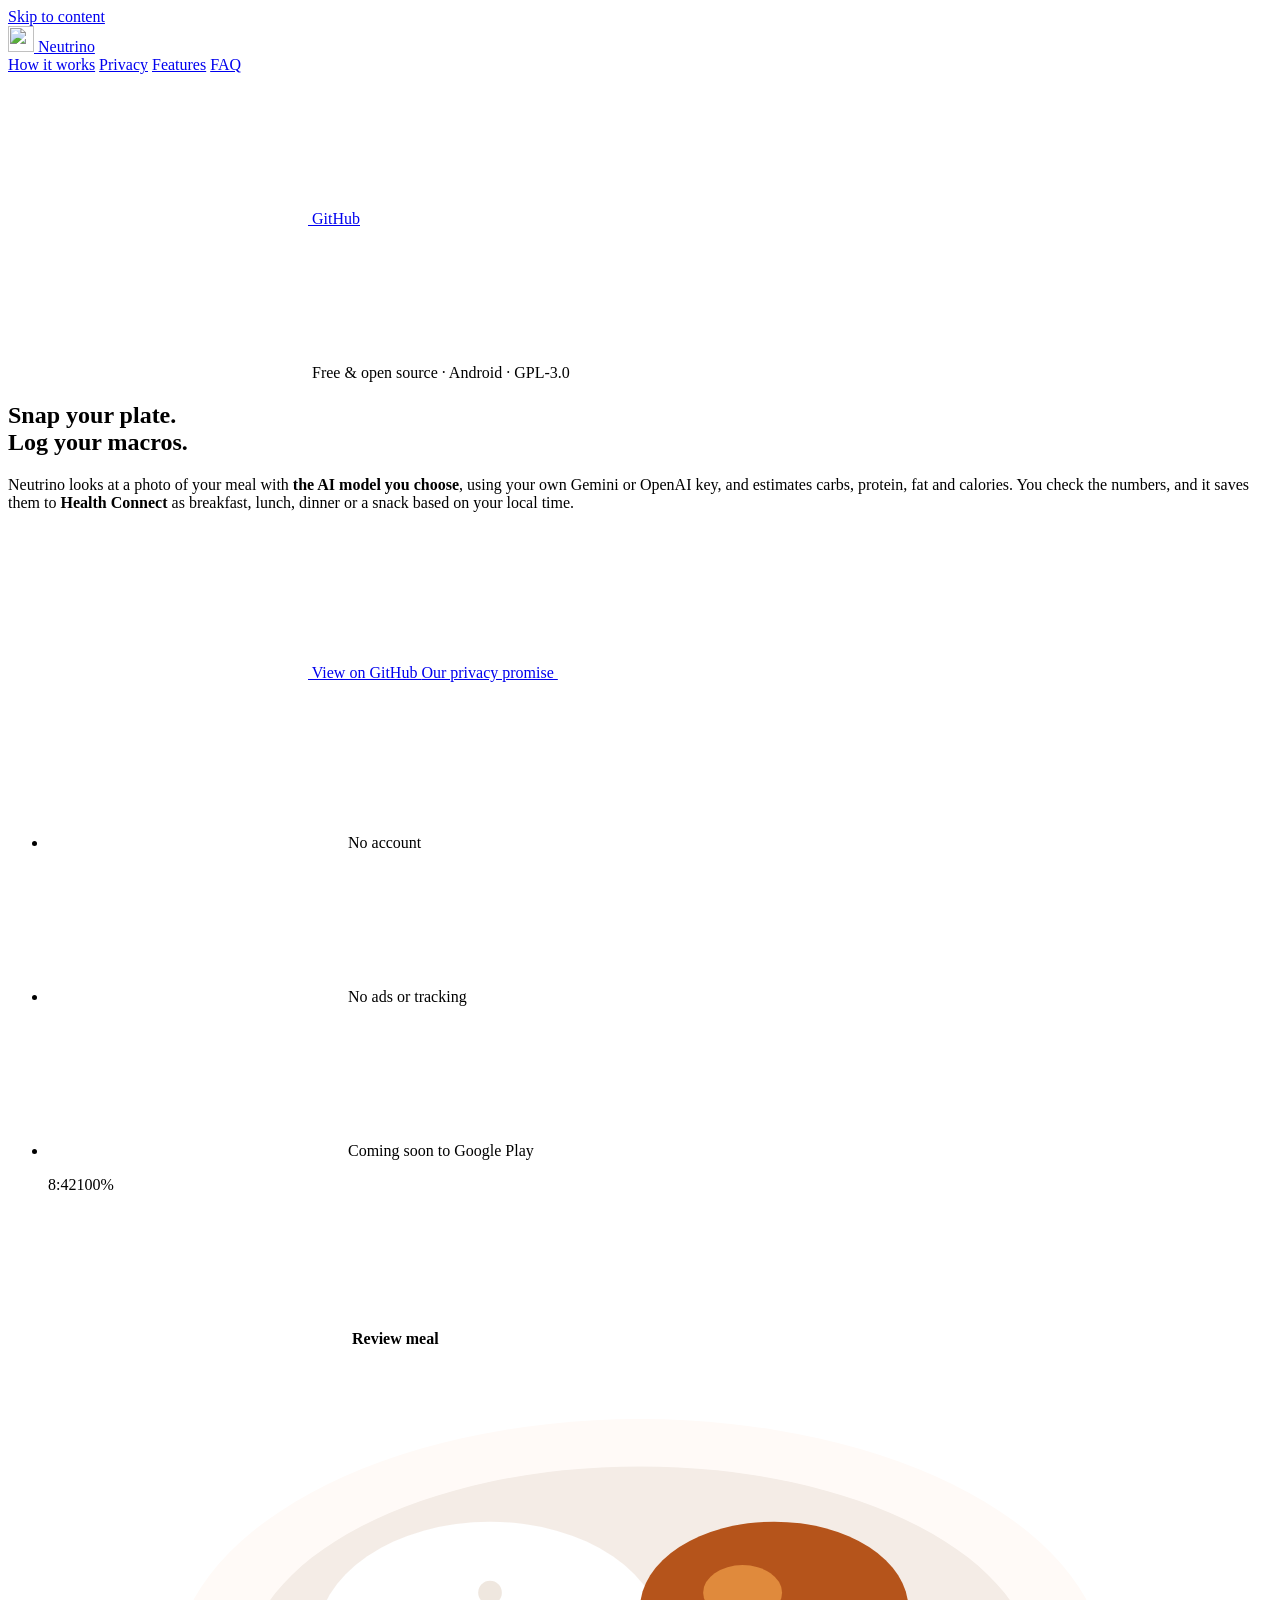
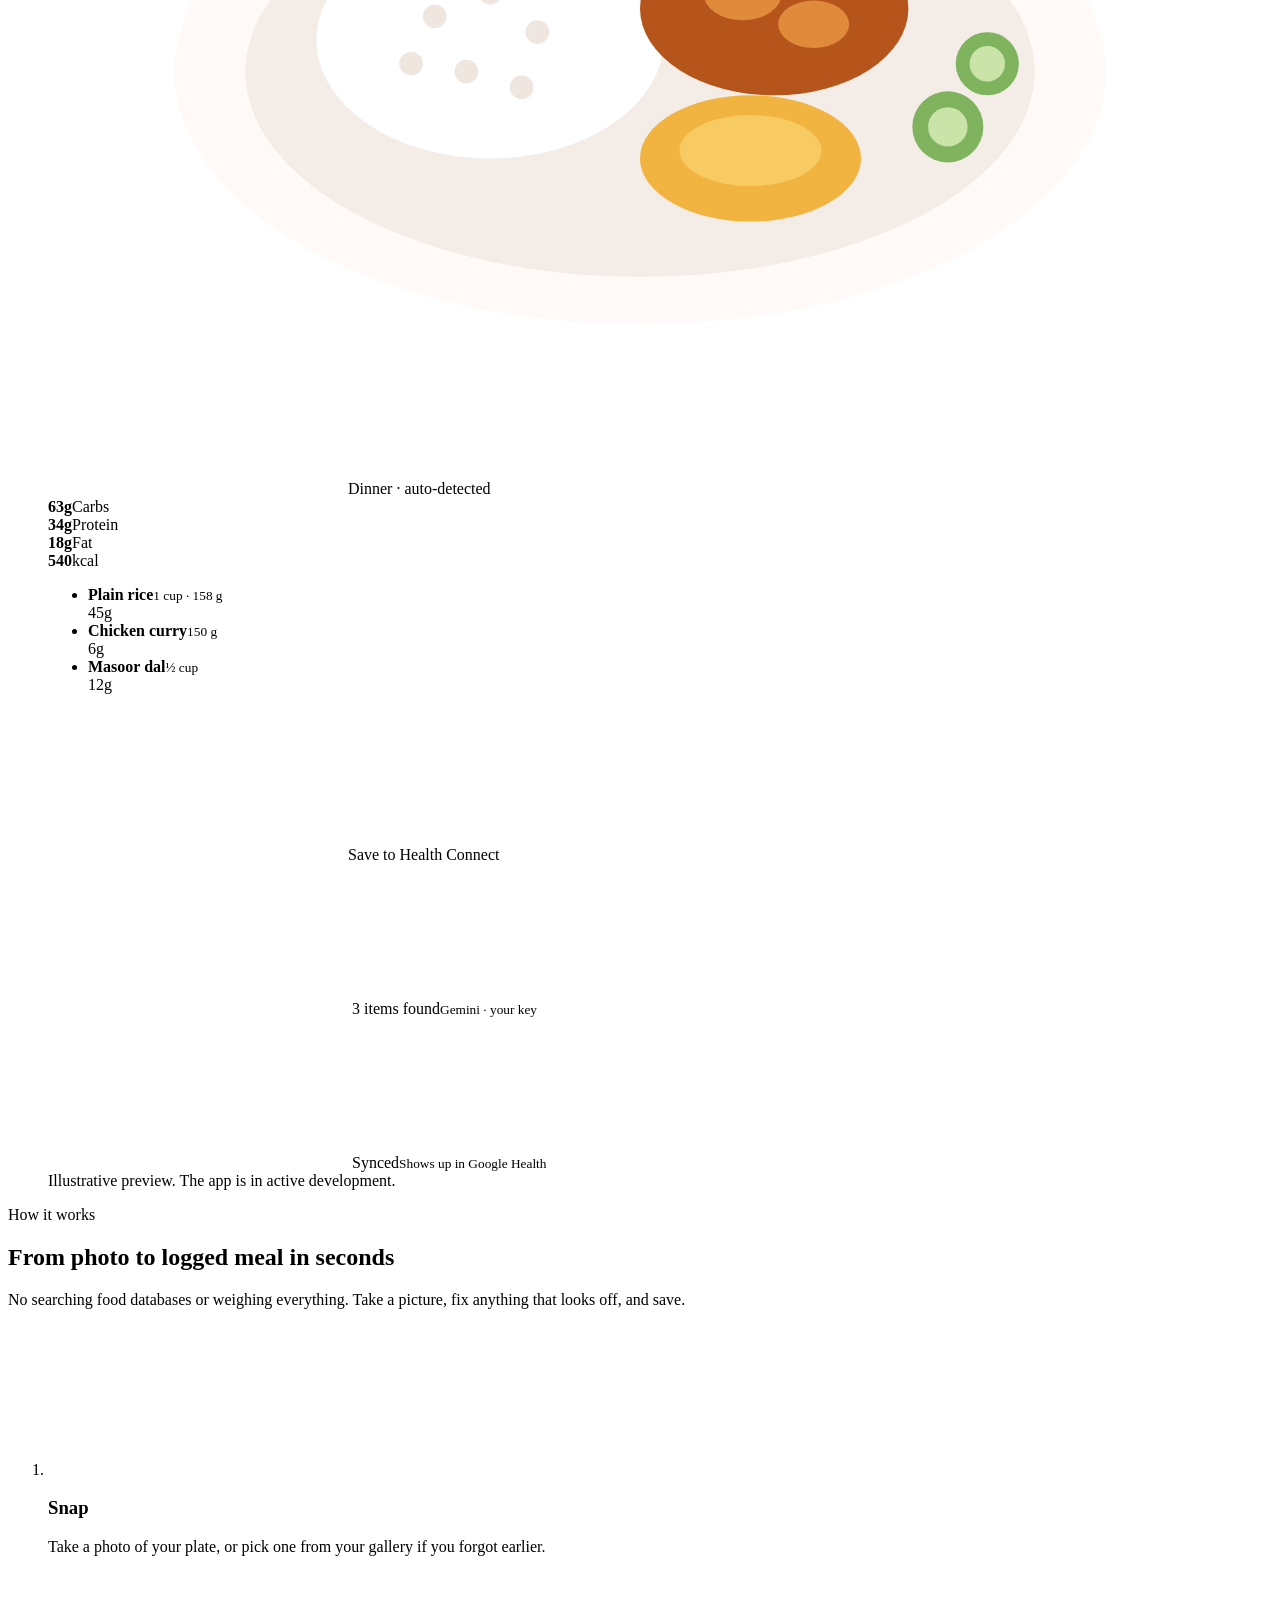
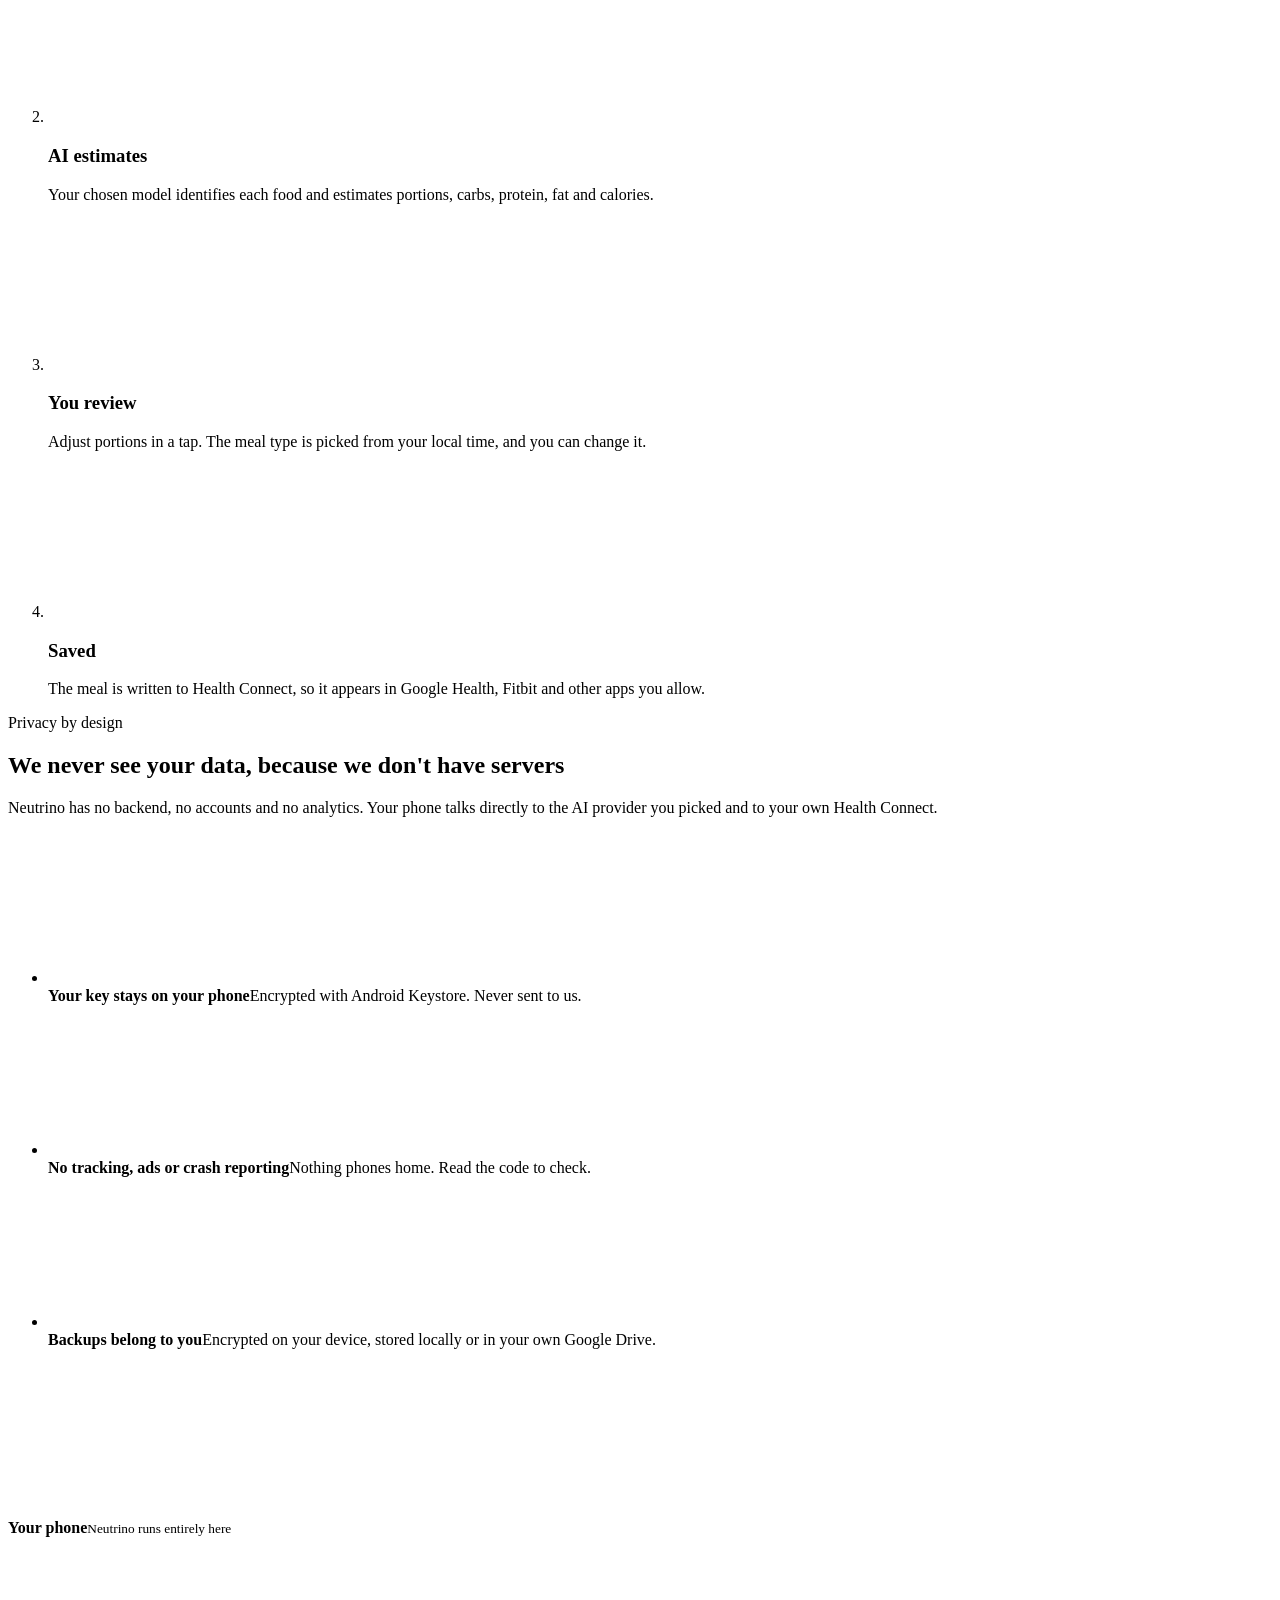
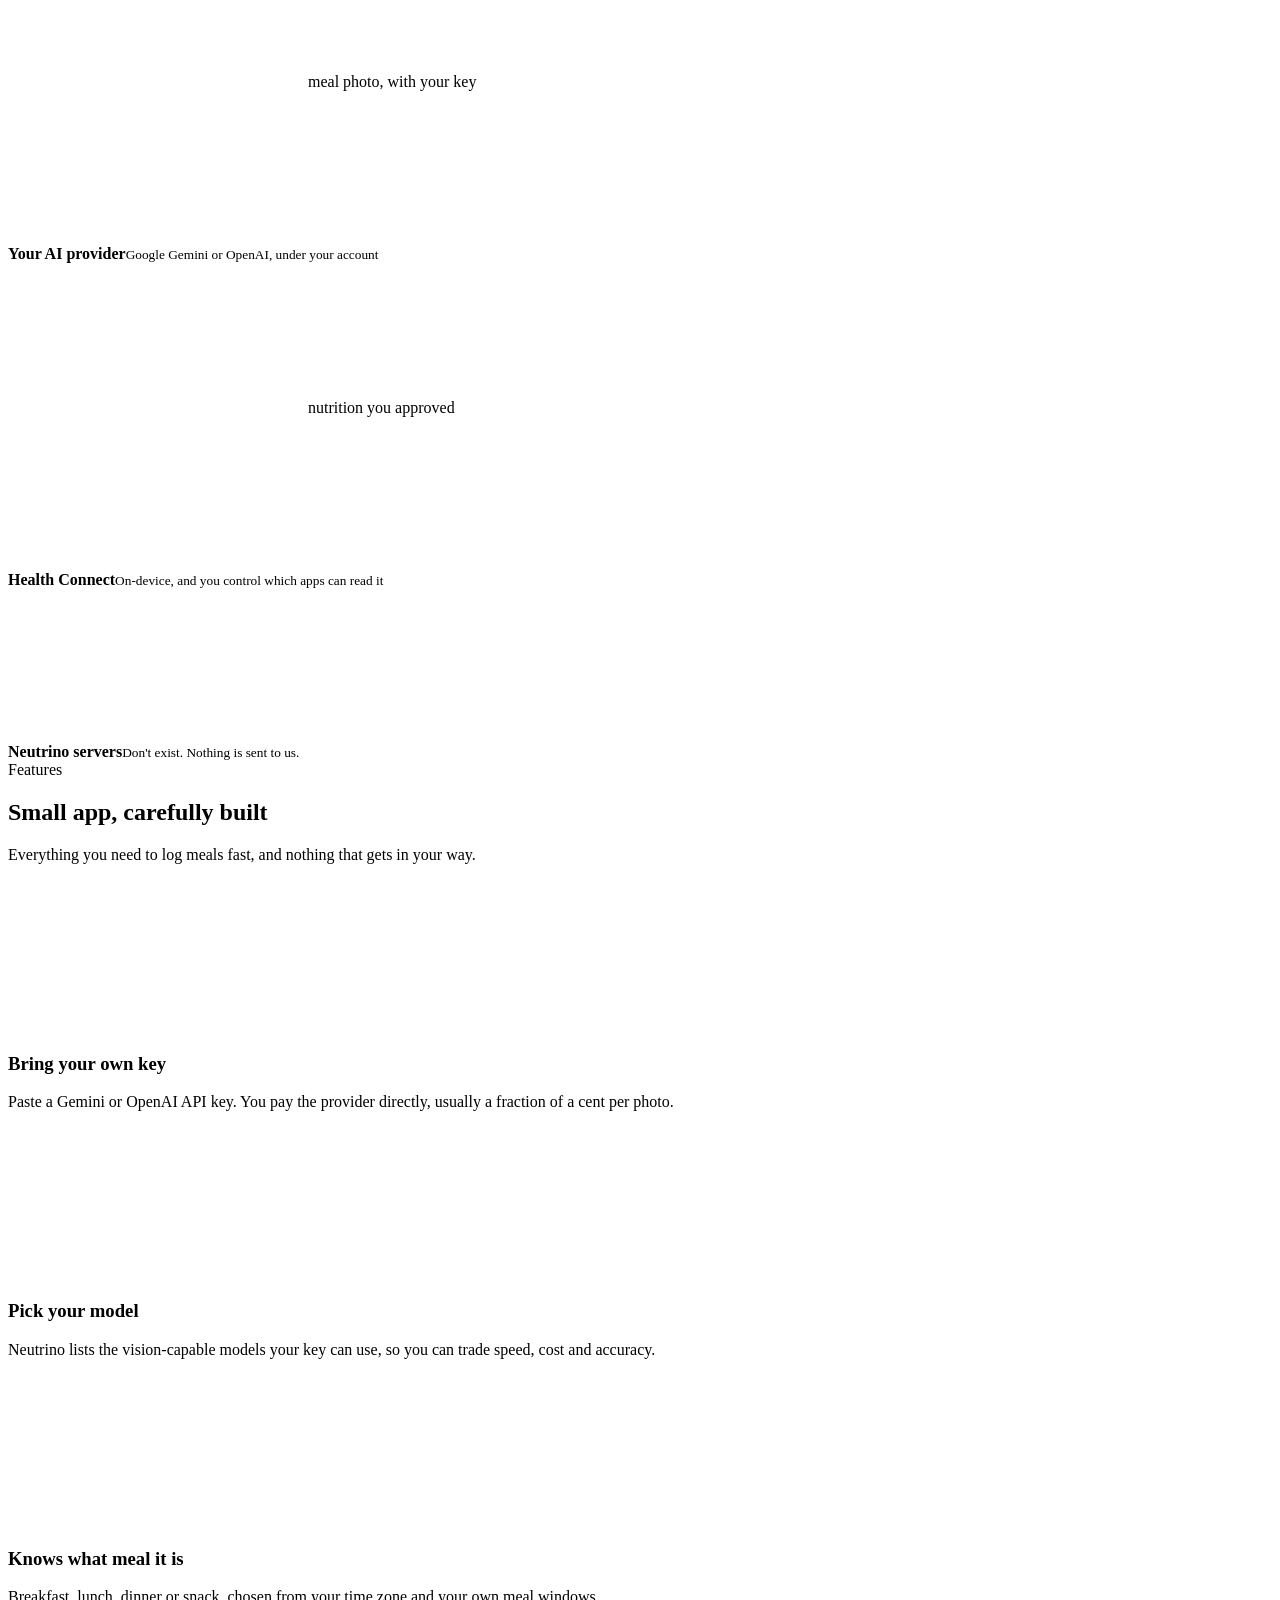
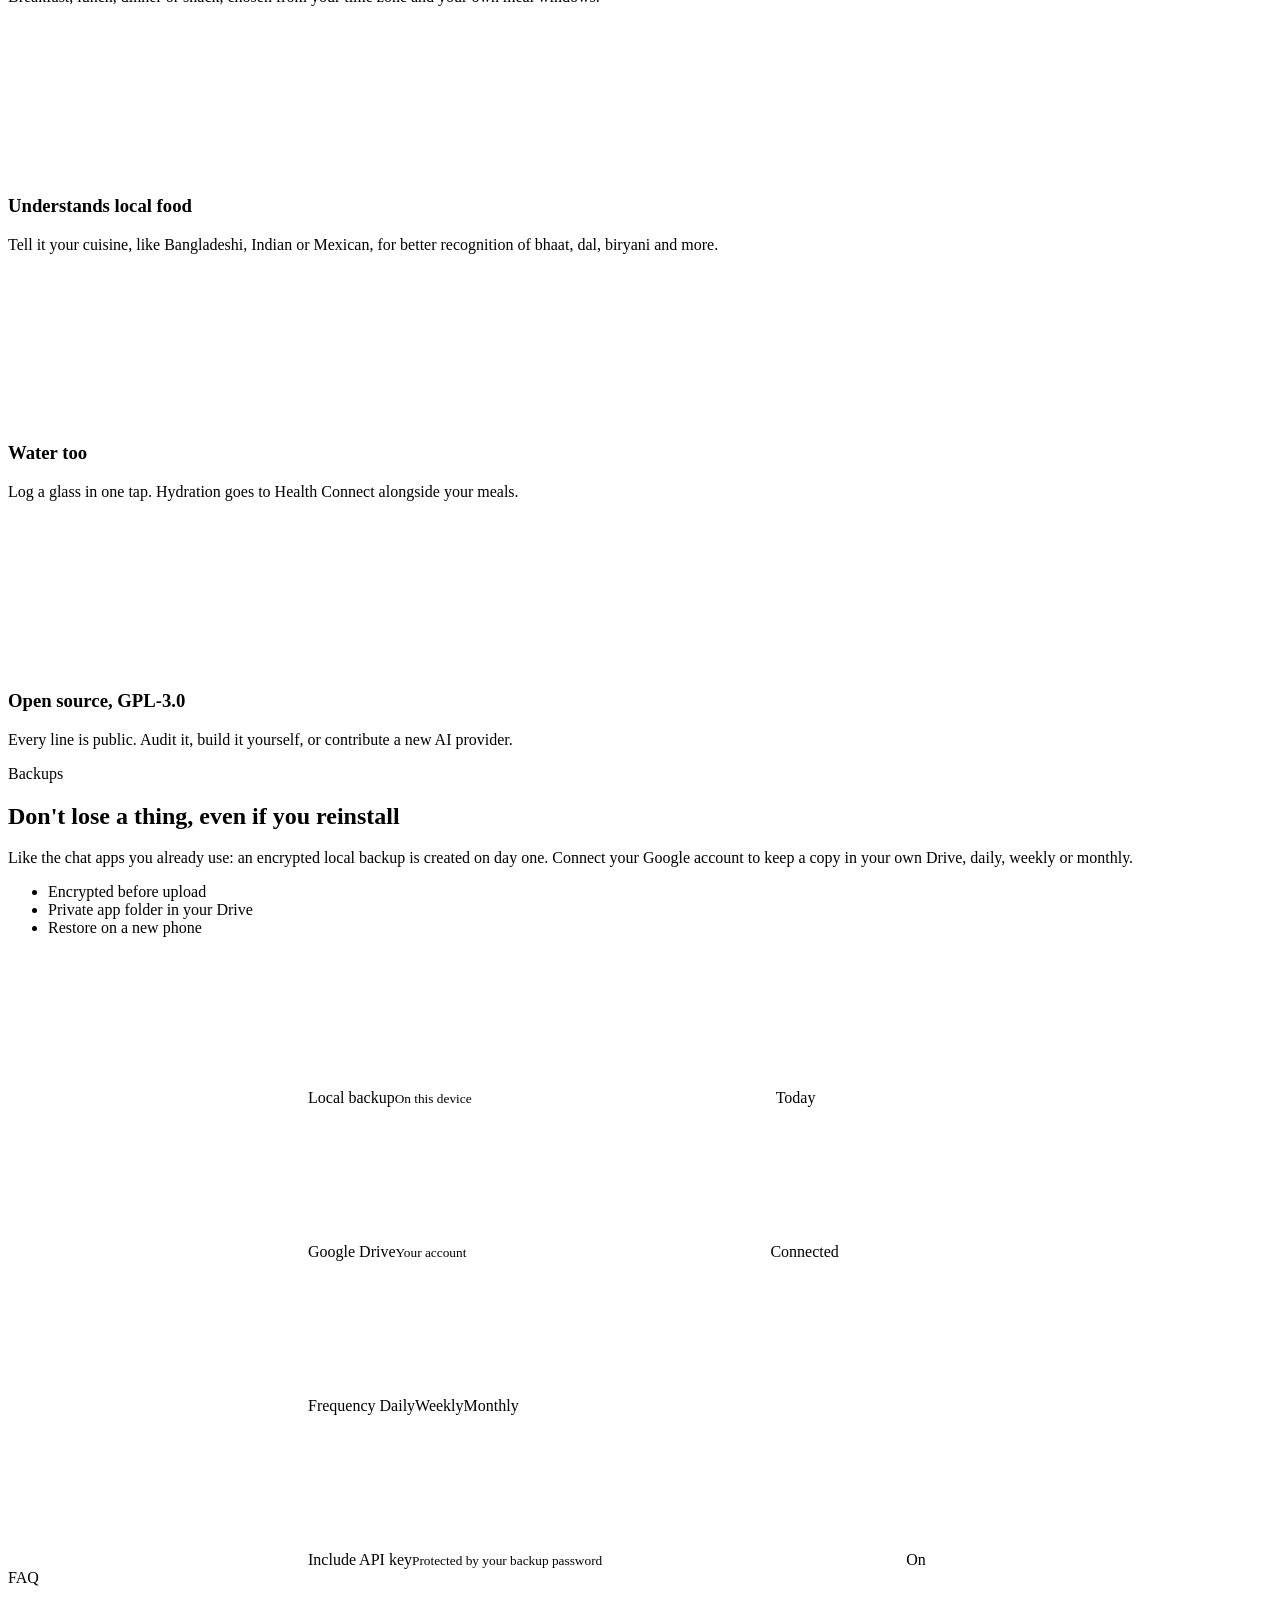
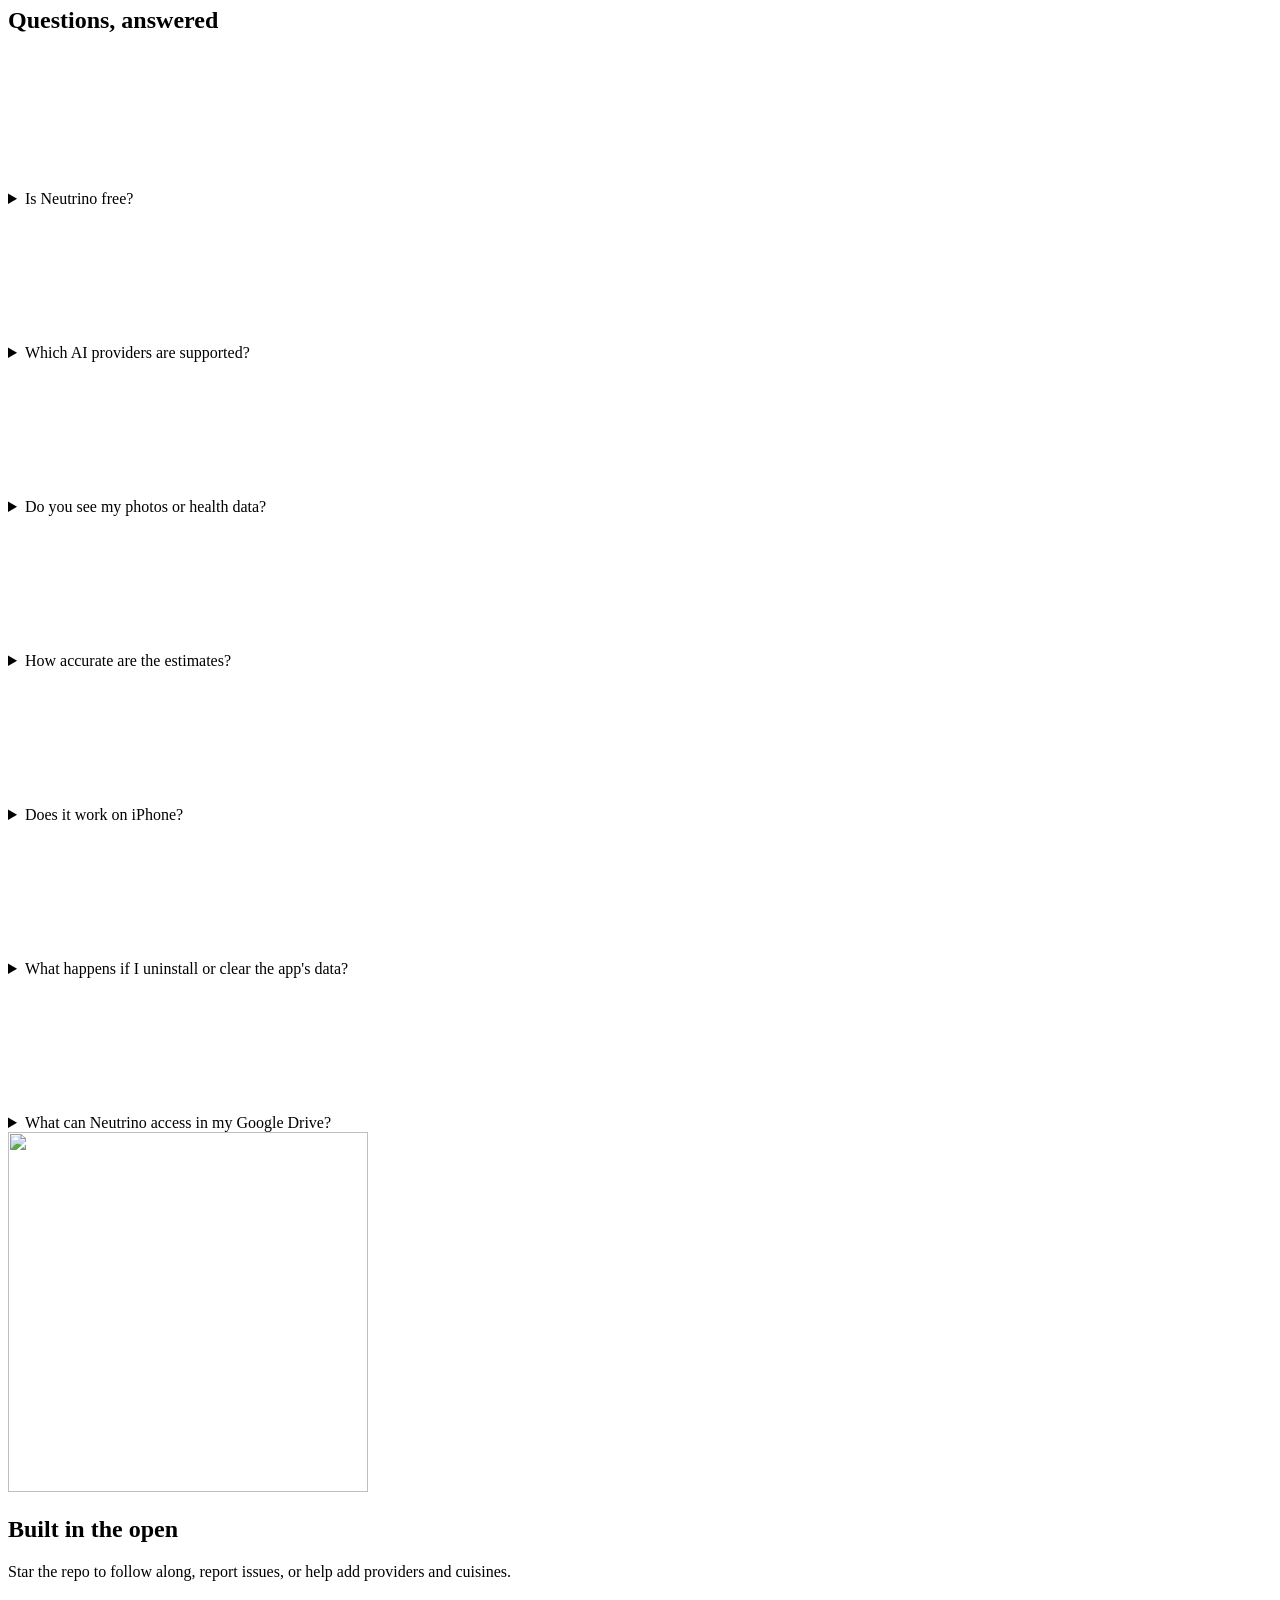
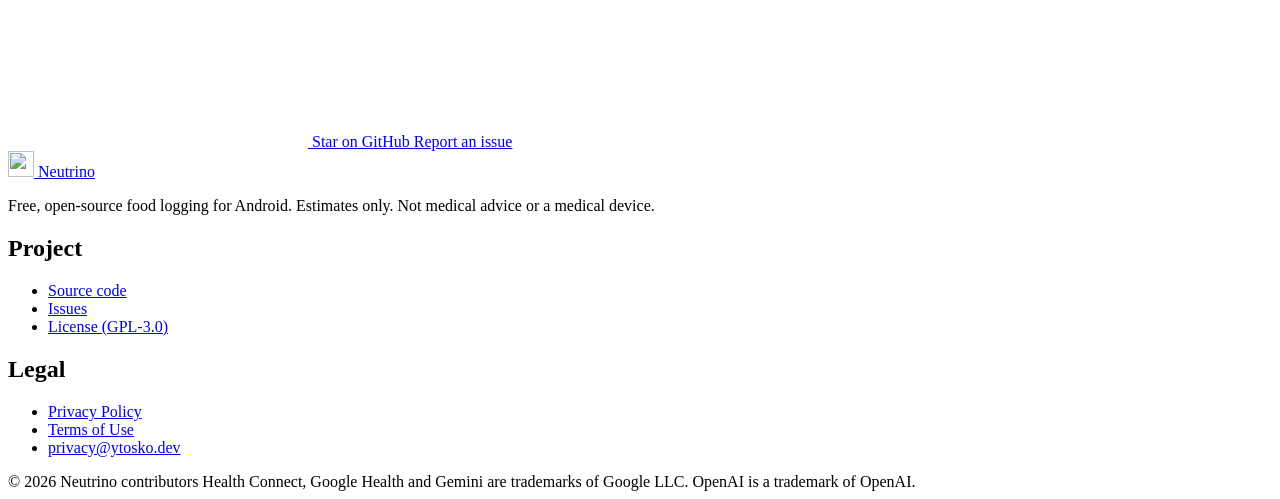
==== web/public/index.html @ daff0cb0 "Fix GitHub repository links on the website Point all links to github.com/Ytosko/Nutrino (was ytosko/" ====
<!doctype html>
<html lang="en">
<head>
  <meta charset="utf-8">
  <meta name="viewport" content="width=device-width, initial-scale=1">
  <title>Neutrino — Snap your plate, log your macros</title>
  <meta name="description" content="Neutrino is a free, open-source Android app that estimates carbs, protein, fat and calories from a photo of your meal using your own Gemini or OpenAI key, then saves it to Health Connect.">
  <link rel="canonical" href="https://neutrino.ytosko.dev/">
  <meta name="theme-color" content="#FFF8F6" media="(prefers-color-scheme: light)">
  <meta name="theme-color" content="#17110F" media="(prefers-color-scheme: dark)">
  <link rel="icon" href="/favicon.svg" type="image/svg+xml">
  <link rel="icon" href="/favicon.ico" sizes="32x32">
  <link rel="apple-touch-icon" href="/apple-touch-icon.png">
  <link rel="manifest" href="/site.webmanifest">
  <link rel="preload" href="/assets/fonts/plus-jakarta-sans-latin.woff2" as="font" type="font/woff2" crossorigin>
  <link rel="stylesheet" href="/assets/css/site.css">

  <meta property="og:type" content="website">
  <meta property="og:site_name" content="Neutrino">
  <meta property="og:title" content="Neutrino — Snap your plate, log your macros">
  <meta property="og:description" content="Free, open-source, privacy-first food logging for Android. Your AI key, your data, Health Connect.">
  <meta property="og:url" content="https://neutrino.ytosko.dev/">
  <meta property="og:image" content="https://neutrino.ytosko.dev/og-image.png">
  <meta property="og:image:width" content="1200">
  <meta property="og:image:height" content="630">
  <meta name="twitter:card" content="summary_large_image">

  <script type="application/ld+json">
  {
    "@context": "https://schema.org",
    "@type": "SoftwareApplication",
    "name": "Neutrino",
    "operatingSystem": "Android",
    "applicationCategory": "HealthApplication",
    "description": "Open-source Android app that estimates meal nutrition from a photo using your own AI key and saves it to Health Connect.",
    "url": "https://neutrino.ytosko.dev/",
    "license": "https://www.gnu.org/licenses/gpl-3.0.html",
    "offers": { "@type": "Offer", "price": "0", "priceCurrency": "USD" }
  }
  </script>
</head>
<body>
  <a class="skip-link" href="#main">Skip to content</a>

  <header class="site-header">
    <div class="container">
      <a class="brand" href="/" aria-label="Neutrino home">
        <span class="brand-tile"><img src="/assets/img/logo-mark-white.svg" alt="" width="26" height="26"></span>
        Neutrino
      </a>
      <nav class="nav" aria-label="Main">
        <div class="nav-links">
          <a href="#how">How it works</a>
          <a href="#privacy">Privacy</a>
          <a href="#features">Features</a>
          <a href="#faq">FAQ</a>
        </div>
        <a class="btn btn-secondary btn-sm" href="https://github.com/Ytosko/Nutrino" rel="noopener">
          <svg class="icon icon-sm" aria-hidden="true"><use href="/assets/img/icons.svg#i-github"/></svg>
          <span>GitHub</span>
        </a>
      </nav>
    </div>
  </header>

  <main id="main">
    <!-- Hero -->
    <section class="hero" aria-labelledby="hero-title">
      <div class="container hero-grid">
        <div>
          <span class="eyebrow reveal">
            <span class="dot"><svg class="icon" aria-hidden="true"><use href="/assets/img/icons.svg#i-code"/></svg></span>
            Free &amp; open source · Android · GPL-3.0
          </span>
          <h1 id="hero-title" class="reveal reveal-2">Snap your plate<span class="stop">.</span><br><span class="accent">Log your macros<span class="stop">.</span></span></h1>
          <p class="lede reveal reveal-3">
            Neutrino looks at a photo of your meal with <strong>the AI model you choose</strong>, using
            your own Gemini or OpenAI key, and estimates carbs, protein, fat and calories.
            You check the numbers, and it saves them to <strong>Health Connect</strong> as breakfast,
            lunch, dinner or a snack based on your local time.
          </p>
          <div class="hero-actions reveal reveal-3">
            <a class="btn btn-primary" href="https://github.com/Ytosko/Nutrino" rel="noopener">
              <svg class="icon icon-sm" aria-hidden="true"><use href="/assets/img/icons.svg#i-github"/></svg>
              View on GitHub
            </a>
            <a class="btn btn-secondary" href="#privacy">
              Our privacy promise
              <svg class="icon icon-sm" aria-hidden="true"><use href="/assets/img/icons.svg#i-arrow-right"/></svg>
            </a>
          </div>
          <ul class="hero-note reveal reveal-3">
            <li><svg class="icon icon-sm" aria-hidden="true"><use href="/assets/img/icons.svg#i-check"/></svg>No account</li>
            <li><svg class="icon icon-sm" aria-hidden="true"><use href="/assets/img/icons.svg#i-check"/></svg>No ads or tracking</li>
            <li><svg class="icon icon-sm" aria-hidden="true"><use href="/assets/img/icons.svg#i-check"/></svg>Coming soon to Google Play</li>
          </ul>
        </div>

        <!-- Illustrative app preview -->
        <figure class="phone-wrap reveal reveal-2" aria-labelledby="mock-cap">
          <div class="phone" aria-hidden="true">
            <div class="screen">
              <div class="screen-status"><span>8:42</span><span class="notch"></span><span>100%</span></div>
              <div class="screen-top">
                <span class="back"><svg class="icon"><use href="/assets/img/icons.svg#i-chevron-left"/></svg></span>
                <strong>Review meal</strong>
              </div>
              <div class="meal-photo">
                <svg viewBox="0 0 300 150" preserveAspectRatio="xMidYMid slice">
                  <ellipse cx="150" cy="82" rx="118" ry="64" fill="#fffaf7"/>
                  <ellipse cx="150" cy="82" rx="100" ry="52" fill="#f4ece6"/>
                  <ellipse cx="112" cy="74" rx="44" ry="30" fill="#ffffff"/>
                  <g fill="#efe7df"><circle cx="98" cy="68" r="3"/><circle cx="112" cy="62" r="3"/><circle cx="124" cy="72" r="3"/><circle cx="106" cy="82" r="3"/><circle cx="120" cy="86" r="3"/><circle cx="92" cy="80" r="3"/></g>
                  <ellipse cx="184" cy="66" rx="34" ry="22" fill="#b5541b"/>
                  <g fill="#e08a3c"><ellipse cx="176" cy="62" rx="10" ry="7"/><ellipse cx="194" cy="70" rx="9" ry="6"/></g>
                  <ellipse cx="178" cy="104" rx="28" ry="16" fill="#f2b441"/>
                  <ellipse cx="178" cy="102" rx="18" ry="9" fill="#f7cb62"/>
                  <g fill="#7fb35d"><circle cx="228" cy="96" r="9"/><circle cx="238" cy="80" r="8"/></g>
                  <g fill="#c9e3a8"><circle cx="228" cy="96" r="5"/><circle cx="238" cy="80" r="4.5"/></g>
                </svg>
                <span class="meal-chip"><svg class="icon"><use href="/assets/img/icons.svg#i-clock"/></svg>Dinner · auto-detected</span>
              </div>
              <div class="totals">
                <div class="total carbs"><b>63g</b><span>Carbs</span></div>
                <div class="total protein"><b>34g</b><span>Protein</span></div>
                <div class="total fat"><b>18g</b><span>Fat</span></div>
                <div class="total"><b>540</b><span>kcal</span></div>
              </div>
              <ul class="items">
                <li class="item"><span class="sw" style="background:#f4ece6"></span><div><b>Plain rice</b><small>1 cup · 158 g</small></div><span class="g">45g</span></li>
                <li class="item"><span class="sw" style="background:#b5541b"></span><div><b>Chicken curry</b><small>150 g</small></div><span class="g">6g</span></li>
                <li class="item"><span class="sw" style="background:#f2b441"></span><div><b>Masoor dal</b><small>½ cup</small></div><span class="g">12g</span></li>
              </ul>
              <div class="screen-cta"><svg class="icon"><use href="/assets/img/icons.svg#i-check"/></svg>Save to Health Connect</div>
            </div>
          </div>
          <div class="float-card float-a" aria-hidden="true">
            <span class="badge"><svg class="icon icon-sm"><use href="/assets/img/icons.svg#i-sparkles"/></svg></span>
            <span>3 items found<small>Gemini · your key</small></span>
          </div>
          <div class="float-card float-b" aria-hidden="true">
            <span class="badge"><svg class="icon icon-sm"><use href="/assets/img/icons.svg#i-heart-pulse"/></svg></span>
            <span>Synced<small>Shows up in Google Health</small></span>
          </div>
          <figcaption id="mock-cap" class="mock-caption">Illustrative preview. The app is in active development.</figcaption>
        </figure>
      </div>
    </section>

    <!-- How it works -->
    <section id="how" class="section" aria-labelledby="how-title">
      <div class="container">
        <div class="section-head">
          <span class="kicker">How it works</span>
          <h2 id="how-title">From photo to logged meal in seconds</h2>
          <p>No searching food databases or weighing everything. Take a picture, fix anything that looks off, and save.</p>
        </div>
        <ol class="steps">
          <li class="step">
            <span class="ic"><svg class="icon" aria-hidden="true"><use href="/assets/img/icons.svg#i-camera"/></svg></span>
            <h3>Snap</h3>
            <p>Take a photo of your plate, or pick one from your gallery if you forgot earlier.</p>
          </li>
          <li class="step">
            <span class="ic"><svg class="icon" aria-hidden="true"><use href="/assets/img/icons.svg#i-sparkles"/></svg></span>
            <h3>AI estimates</h3>
            <p>Your chosen model identifies each food and estimates portions, carbs, protein, fat and calories.</p>
          </li>
          <li class="step">
            <span class="ic"><svg class="icon" aria-hidden="true"><use href="/assets/img/icons.svg#i-pencil"/></svg></span>
            <h3>You review</h3>
            <p>Adjust portions in a tap. The meal type is picked from your local time, and you can change it.</p>
          </li>
          <li class="step">
            <span class="ic"><svg class="icon" aria-hidden="true"><use href="/assets/img/icons.svg#i-heart-pulse"/></svg></span>
            <h3>Saved</h3>
            <p>The meal is written to Health Connect, so it appears in Google Health, Fitbit and other apps you allow.</p>
          </li>
        </ol>
      </div>
    </section>

    <!-- Privacy -->
    <section id="privacy" class="section" aria-labelledby="privacy-title" style="padding-top:0">
      <div class="container">
        <div class="privacy-band">
          <div class="privacy-grid">
            <div>
              <div class="section-head" style="margin-bottom:var(--s-6)">
                <span class="kicker">Privacy by design</span>
                <h2 id="privacy-title">We never see your data, because we don't have servers</h2>
                <p>Neutrino has no backend, no accounts and no analytics. Your phone talks directly to the AI provider you picked and to your own Health Connect.</p>
              </div>
              <ul class="checklist">
                <li><span class="tick"><svg class="icon" aria-hidden="true"><use href="/assets/img/icons.svg#i-check"/></svg></span><div><b>Your key stays on your phone</b><span>Encrypted with Android Keystore. Never sent to us.</span></div></li>
                <li><span class="tick"><svg class="icon" aria-hidden="true"><use href="/assets/img/icons.svg#i-check"/></svg></span><div><b>No tracking, ads or crash reporting</b><span>Nothing phones home. Read the code to check.</span></div></li>
                <li><span class="tick"><svg class="icon" aria-hidden="true"><use href="/assets/img/icons.svg#i-check"/></svg></span><div><b>Backups belong to you</b><span>Encrypted on your device, stored locally or in your own Google Drive.</span></div></li>
              </ul>
            </div>
            <div class="flow" role="img" aria-label="Data flow: your phone sends meal photos only to the AI provider you choose, writes nutrition to Health Connect, and optionally stores an encrypted backup in your Google Drive. Nothing is sent to Neutrino.">
              <div class="flow-node phone-node">
                <span class="ic"><svg class="icon" aria-hidden="true"><use href="/assets/img/icons.svg#i-smartphone"/></svg></span>
                <div><b>Your phone</b><small>Neutrino runs entirely here</small></div>
              </div>
              <div class="flow-arrow"><svg class="icon" aria-hidden="true"><use href="/assets/img/icons.svg#i-arrow-down"/></svg>meal photo, with your key</div>
              <div class="flow-node">
                <span class="ic"><svg class="icon" aria-hidden="true"><use href="/assets/img/icons.svg#i-cpu"/></svg></span>
                <div><b>Your AI provider</b><small>Google Gemini or OpenAI, under your account</small></div>
              </div>
              <div class="flow-arrow"><svg class="icon" aria-hidden="true"><use href="/assets/img/icons.svg#i-arrow-down"/></svg>nutrition you approved</div>
              <div class="flow-node">
                <span class="ic"><svg class="icon" aria-hidden="true"><use href="/assets/img/icons.svg#i-heart-pulse"/></svg></span>
                <div><b>Health Connect</b><small>On-device, and you control which apps can read it</small></div>
              </div>
              <div class="flow-node blocked">
                <span class="ic"><svg class="icon" aria-hidden="true"><use href="/assets/img/icons.svg#i-ban"/></svg></span>
                <div><b>Neutrino servers</b><small>Don't exist. Nothing is sent to us.</small></div>
              </div>
            </div>
          </div>
        </div>
      </div>
    </section>

    <!-- Features -->
    <section id="features" class="section" aria-labelledby="features-title" style="padding-top:0">
      <div class="container">
        <div class="section-head">
          <span class="kicker">Features</span>
          <h2 id="features-title">Small app, carefully built</h2>
          <p>Everything you need to log meals fast, and nothing that gets in your way.</p>
        </div>
        <div class="features">
          <article class="feature">
            <span class="ic"><svg class="icon" aria-hidden="true"><use href="/assets/img/icons.svg#i-key"/></svg></span>
            <h3>Bring your own key</h3>
            <p>Paste a Gemini or OpenAI API key. You pay the provider directly, usually a fraction of a cent per photo.</p>
          </article>
          <article class="feature">
            <span class="ic"><svg class="icon" aria-hidden="true"><use href="/assets/img/icons.svg#i-cpu"/></svg></span>
            <h3>Pick your model</h3>
            <p>Neutrino lists the vision-capable models your key can use, so you can trade speed, cost and accuracy.</p>
          </article>
          <article class="feature">
            <span class="ic"><svg class="icon" aria-hidden="true"><use href="/assets/img/icons.svg#i-clock"/></svg></span>
            <h3>Knows what meal it is</h3>
            <p>Breakfast, lunch, dinner or snack, chosen from your time zone and your own meal windows.</p>
          </article>
          <article class="feature">
            <span class="ic"><svg class="icon" aria-hidden="true"><use href="/assets/img/icons.svg#i-utensils"/></svg></span>
            <h3>Understands local food</h3>
            <p>Tell it your cuisine, like Bangladeshi, Indian or Mexican, for better recognition of bhaat, dal, biryani and more.</p>
          </article>
          <article class="feature">
            <span class="ic"><svg class="icon" aria-hidden="true"><use href="/assets/img/icons.svg#i-droplet"/></svg></span>
            <h3>Water too</h3>
            <p>Log a glass in one tap. Hydration goes to Health Connect alongside your meals.</p>
          </article>
          <article class="feature">
            <span class="ic"><svg class="icon" aria-hidden="true"><use href="/assets/img/icons.svg#i-code"/></svg></span>
            <h3>Open source, GPL-3.0</h3>
            <p>Every line is public. Audit it, build it yourself, or contribute a new AI provider.</p>
          </article>
        </div>
      </div>
    </section>

    <!-- Backups -->
    <section id="backups" class="section" aria-labelledby="backup-title" style="padding-top:0">
      <div class="container backup">
        <div class="section-head" style="margin:0">
          <span class="kicker">Backups</span>
          <h2 id="backup-title">Don't lose a thing, even if you reinstall</h2>
          <p>Like the chat apps you already use: an encrypted local backup is created on day one. Connect your Google account to keep a copy in your own Drive, daily, weekly or monthly.</p>
          <ul class="pill-row" aria-label="Backup options">
            <li class="pill">Encrypted before upload</li>
            <li class="pill">Private app folder in your Drive</li>
            <li class="pill">Restore on a new phone</li>
          </ul>
        </div>
        <div class="backup-card" aria-hidden="true">
          <div class="backup-row">
            <span class="label"><svg class="icon"><use href="/assets/img/icons.svg#i-archive"/></svg><span>Local backup<small>On this device</small></span></span>
            <span class="status-ok"><svg class="icon"><use href="/assets/img/icons.svg#i-check"/></svg>Today</span>
          </div>
          <div class="backup-row">
            <span class="label"><svg class="icon"><use href="/assets/img/icons.svg#i-cloud-upload"/></svg><span>Google Drive<small>Your account</small></span></span>
            <span class="status-ok"><svg class="icon"><use href="/assets/img/icons.svg#i-check"/></svg>Connected</span>
          </div>
          <div class="backup-row">
            <span class="label"><svg class="icon"><use href="/assets/img/icons.svg#i-history"/></svg><span>Frequency</span></span>
            <span class="seg"><span>Daily</span><span class="on">Weekly</span><span>Monthly</span></span>
          </div>
          <div class="backup-row">
            <span class="label"><svg class="icon"><use href="/assets/img/icons.svg#i-lock"/></svg><span>Include API key<small>Protected by your backup password</small></span></span>
            <span class="status-ok"><svg class="icon"><use href="/assets/img/icons.svg#i-check"/></svg>On</span>
          </div>
        </div>
      </div>
    </section>

    <!-- FAQ -->
    <section id="faq" class="section" aria-labelledby="faq-title" style="padding-top:0">
      <div class="container">
        <div class="section-head center">
          <span class="kicker">FAQ</span>
          <h2 id="faq-title">Questions, answered</h2>
        </div>
        <div class="faq">
          <details>
            <summary>Is Neutrino free?<svg class="icon" aria-hidden="true"><use href="/assets/img/icons.svg#i-plus"/></svg></summary>
            <div class="answer"><p>Yes. The app is free and open source under GPL-3.0. The only cost is what your AI provider charges for your API usage, usually a fraction of a cent per photo, billed to your own account.</p></div>
          </details>
          <details>
            <summary>Which AI providers are supported?<svg class="icon" aria-hidden="true"><use href="/assets/img/icons.svg#i-plus"/></svg></summary>
            <div class="answer"><p>Google Gemini and OpenAI at launch. Providers are plug-ins, so more can be added by the community.</p></div>
          </details>
          <details>
            <summary>Do you see my photos or health data?<svg class="icon" aria-hidden="true"><use href="/assets/img/icons.svg#i-plus"/></svg></summary>
            <div class="answer"><p>No. Neutrino has no servers. Photos go straight from your phone to the AI provider you chose, under your account and their terms. Nutrition is saved to Health Connect on your device.</p><p>Some providers' free tiers may use submitted content to improve their services. Check your provider's terms if that matters to you.</p></div>
          </details>
          <details>
            <summary>How accurate are the estimates?<svg class="icon" aria-hidden="true"><use href="/assets/img/icons.svg#i-plus"/></svg></summary>
            <div class="answer"><p>Photo-based estimates are approximate. Portion size is the hardest part to judge from a picture. That's why Neutrino always shows you the numbers to review before saving. Neutrino is not a medical device. Don't use it as the sole basis for medical decisions such as insulin dosing.</p></div>
          </details>
          <details>
            <summary>Does it work on iPhone?<svg class="icon" aria-hidden="true"><use href="/assets/img/icons.svg#i-plus"/></svg></summary>
            <div class="answer"><p>Not yet. Neutrino is built for Android and Health Connect. Android 14 and newer include Health Connect; on older versions you can install it from Google Play.</p></div>
          </details>
          <details>
            <summary>What happens if I uninstall or clear the app's data?<svg class="icon" aria-hidden="true"><use href="/assets/img/icons.svg#i-plus"/></svg></summary>
            <div class="answer"><p>Meals you've already saved stay in Health Connect. Your settings, history and API key can be restored from your encrypted local backup or your Google Drive backup.</p></div>
          </details>
          <details>
            <summary>What can Neutrino access in my Google Drive?<svg class="icon" aria-hidden="true"><use href="/assets/img/icons.svg#i-plus"/></svg></summary>
            <div class="answer"><p>Only a private, hidden folder that belongs to Neutrino. It cannot see or change any of your other files, and you can revoke access at any time from your Google Account settings. See the <a href="/privacy">Privacy Policy</a> for details.</p></div>
          </details>
        </div>
      </div>
    </section>

    <!-- CTA -->
    <section class="section" aria-labelledby="cta-title" style="padding-top:0">
      <div class="container">
        <div class="cta-band">
          <img class="mark-bg" src="/assets/img/logo-mark-white.svg" alt="" width="360" height="360">
          <h2 id="cta-title">Built in the open</h2>
          <p>Star the repo to follow along, report issues, or help add providers and cuisines.</p>
          <div class="actions">
            <a class="btn btn-primary" href="https://github.com/Ytosko/Nutrino" rel="noopener">
              <svg class="icon icon-sm" aria-hidden="true"><use href="/assets/img/icons.svg#i-github"/></svg>
              Star on GitHub
            </a>
            <a class="btn btn-secondary" href="https://github.com/Ytosko/Nutrino/issues" rel="noopener">Report an issue</a>
          </div>
        </div>
      </div>
    </section>
  </main>

  <footer class="site-footer">
    <div class="container">
      <div class="footer-grid">
        <div>
          <a class="brand" href="/">
            <span class="brand-tile"><img src="/assets/img/logo-mark-white.svg" alt="" width="26" height="26"></span>
            Neutrino
          </a>
          <p>Free, open-source food logging for Android. Estimates only. Not medical advice or a medical device.</p>
        </div>
        <div>
          <h2>Project</h2>
          <ul>
            <li><a href="https://github.com/Ytosko/Nutrino" rel="noopener">Source code</a></li>
            <li><a href="https://github.com/Ytosko/Nutrino/issues" rel="noopener">Issues</a></li>
            <li><a href="https://github.com/Ytosko/Nutrino/blob/main/LICENSE" rel="noopener">License (GPL-3.0)</a></li>
          </ul>
        </div>
        <div>
          <h2>Legal</h2>
          <ul>
            <li><a href="/privacy">Privacy Policy</a></li>
            <li><a href="/terms">Terms of Use</a></li>
            <li><a href="mailto:privacy@ytosko.dev">privacy@ytosko.dev</a></li>
          </ul>
        </div>
      </div>
      <div class="footer-bottom">
        <span>© 2026 Neutrino contributors</span>
        <span>Health Connect, Google Health and Gemini are trademarks of Google LLC. OpenAI is a trademark of OpenAI.</span>
      </div>
    </div>
  </footer>
</body>
</html>
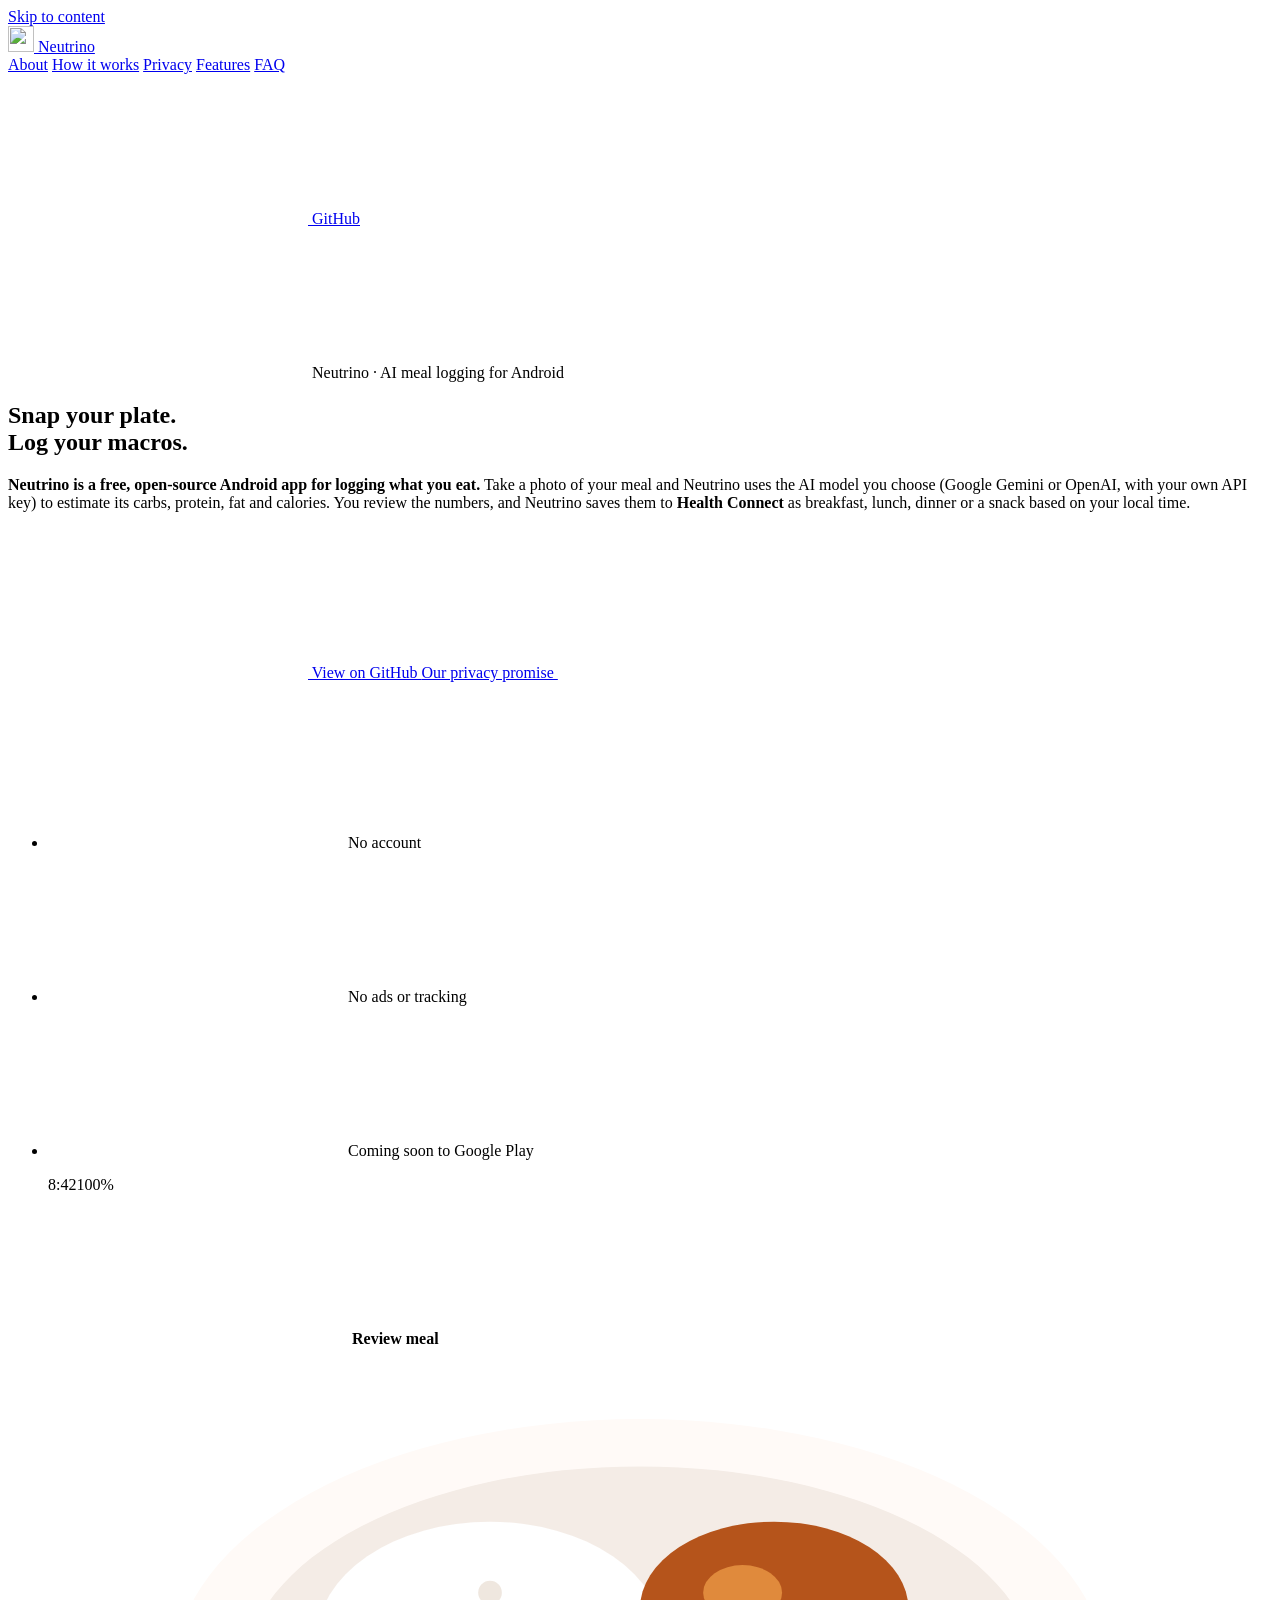
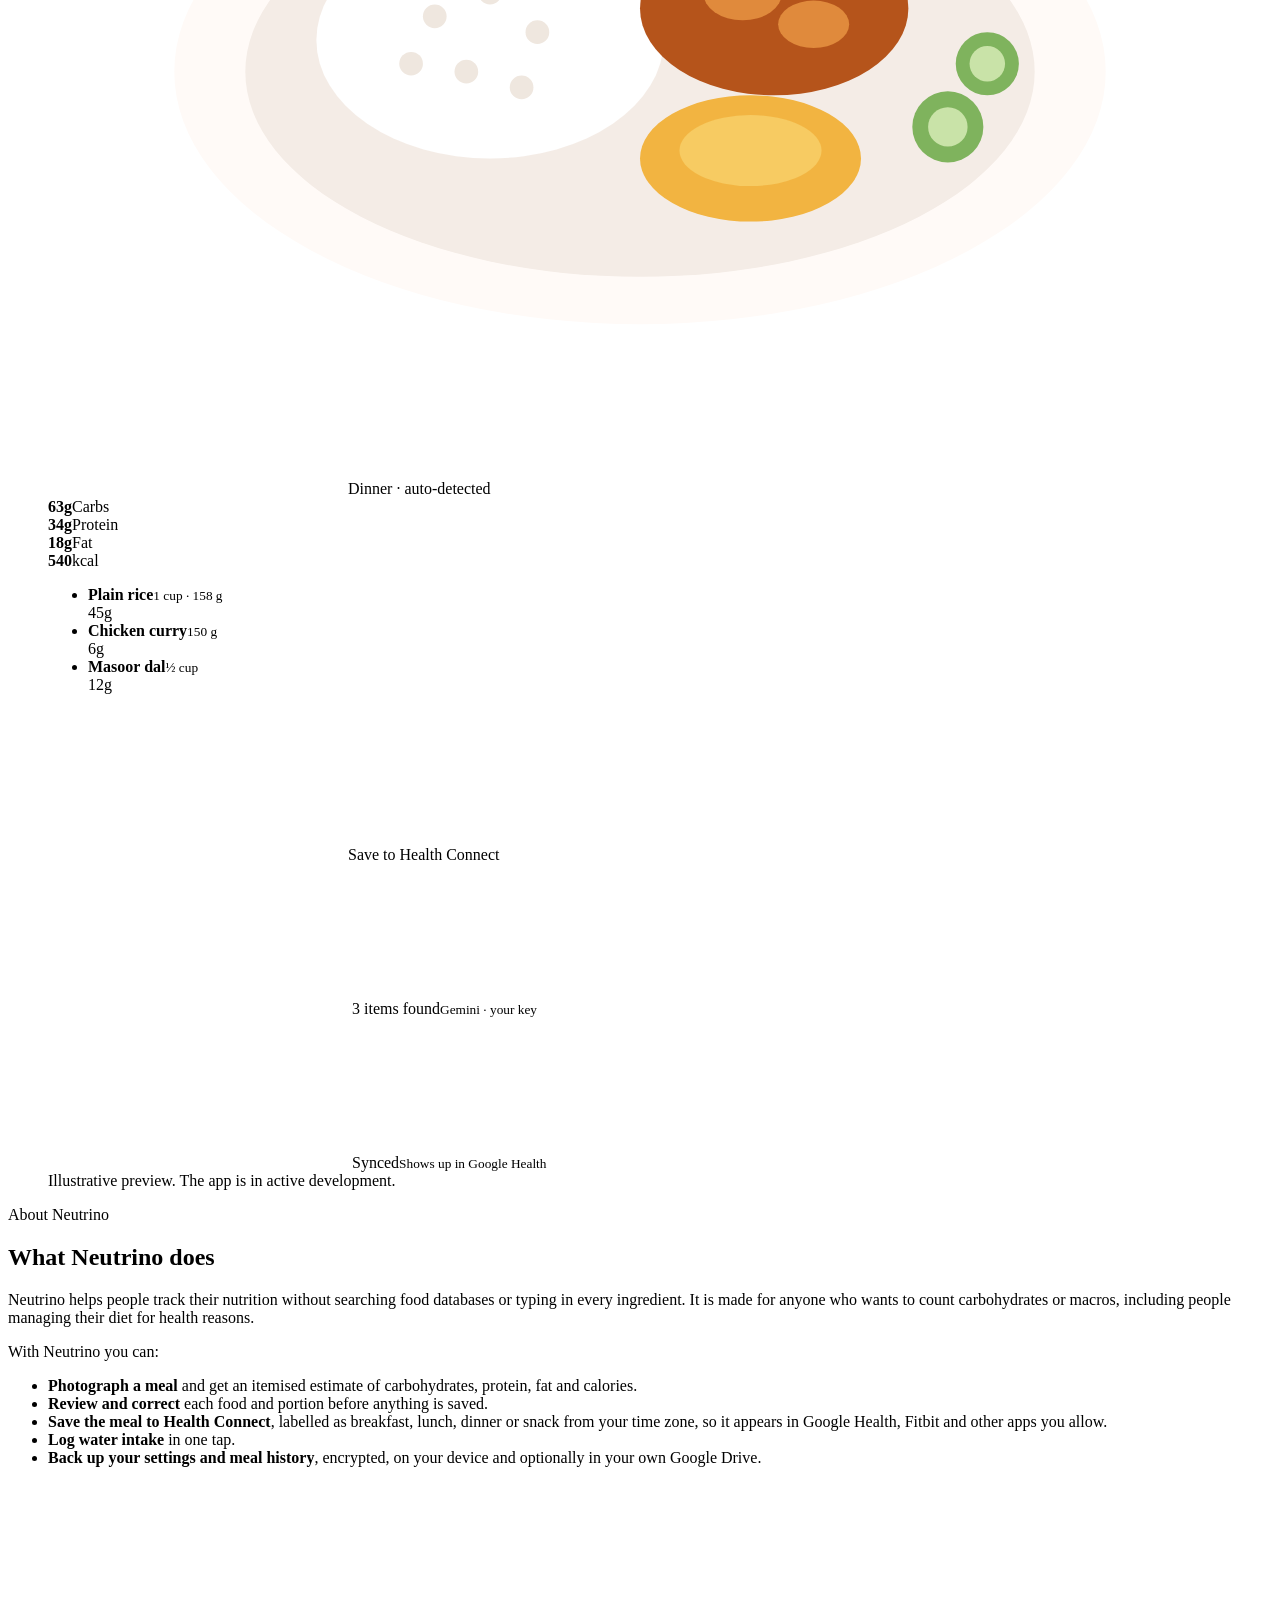
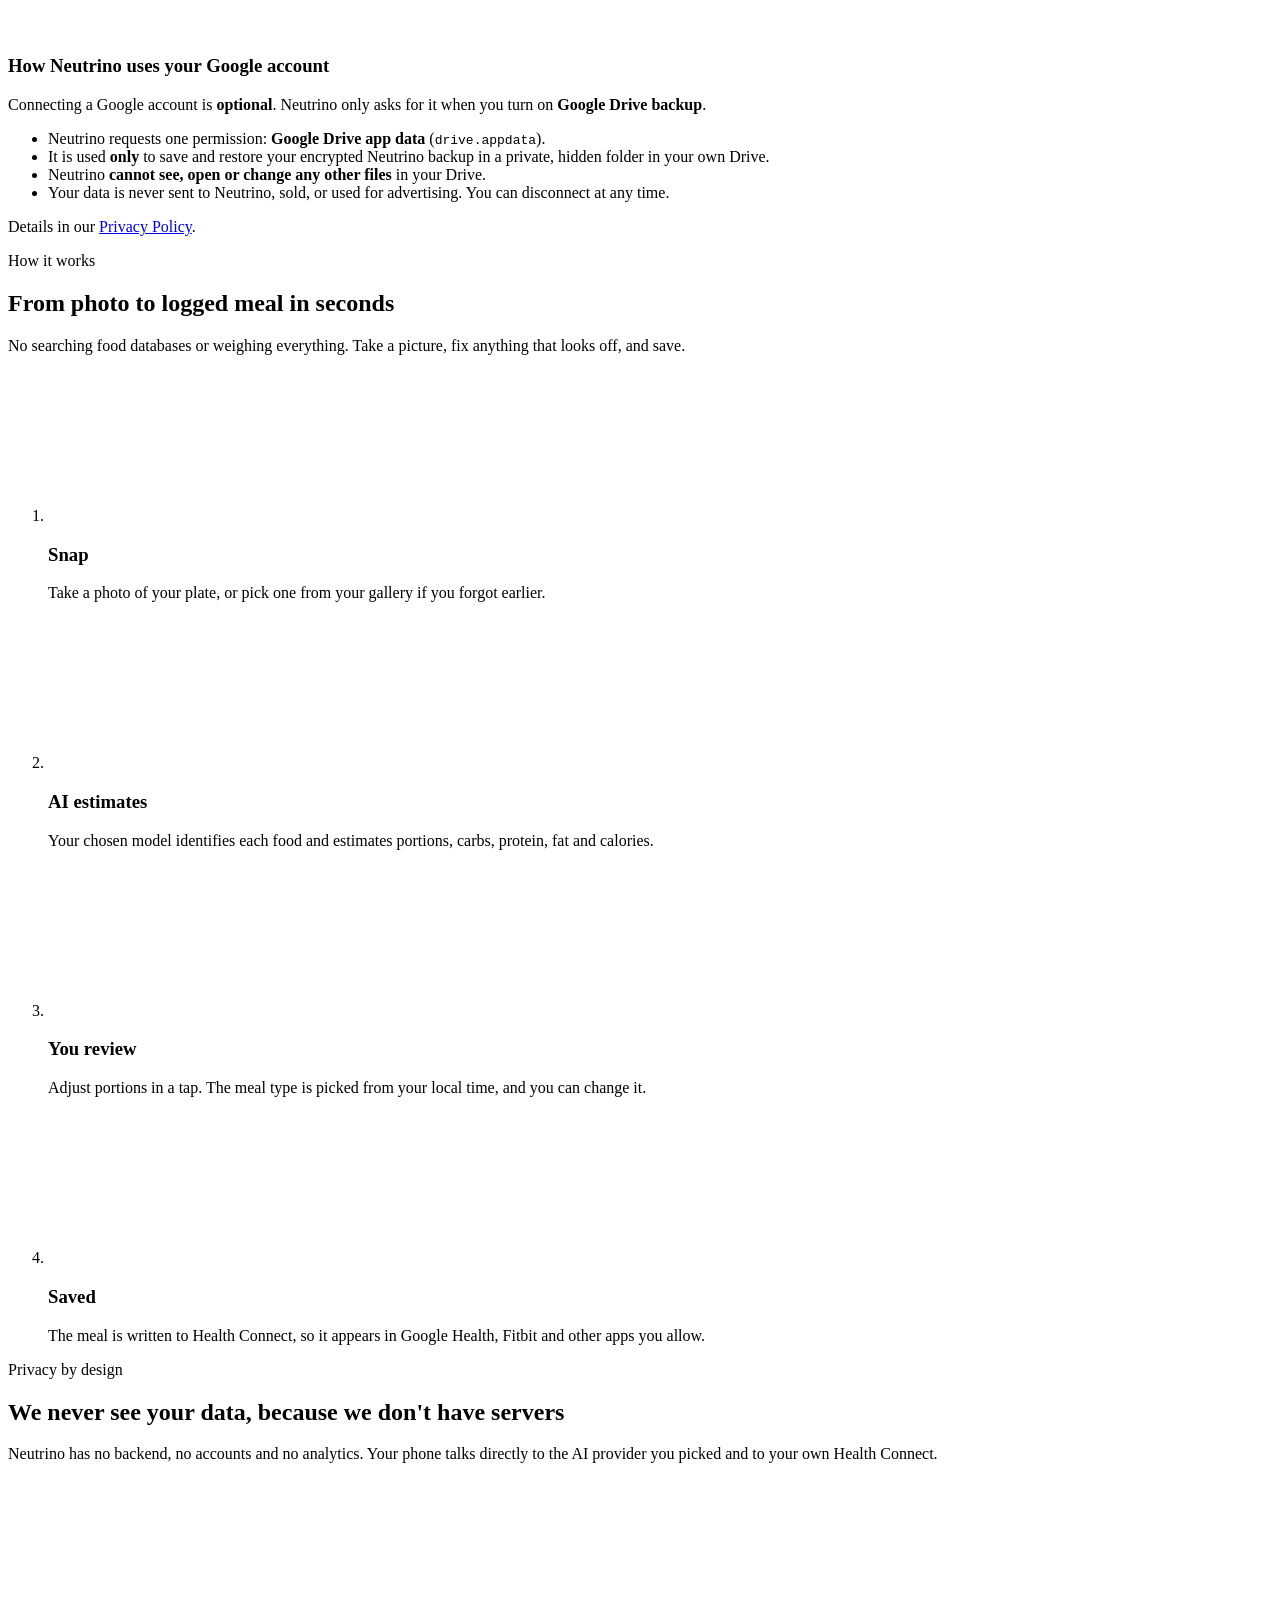
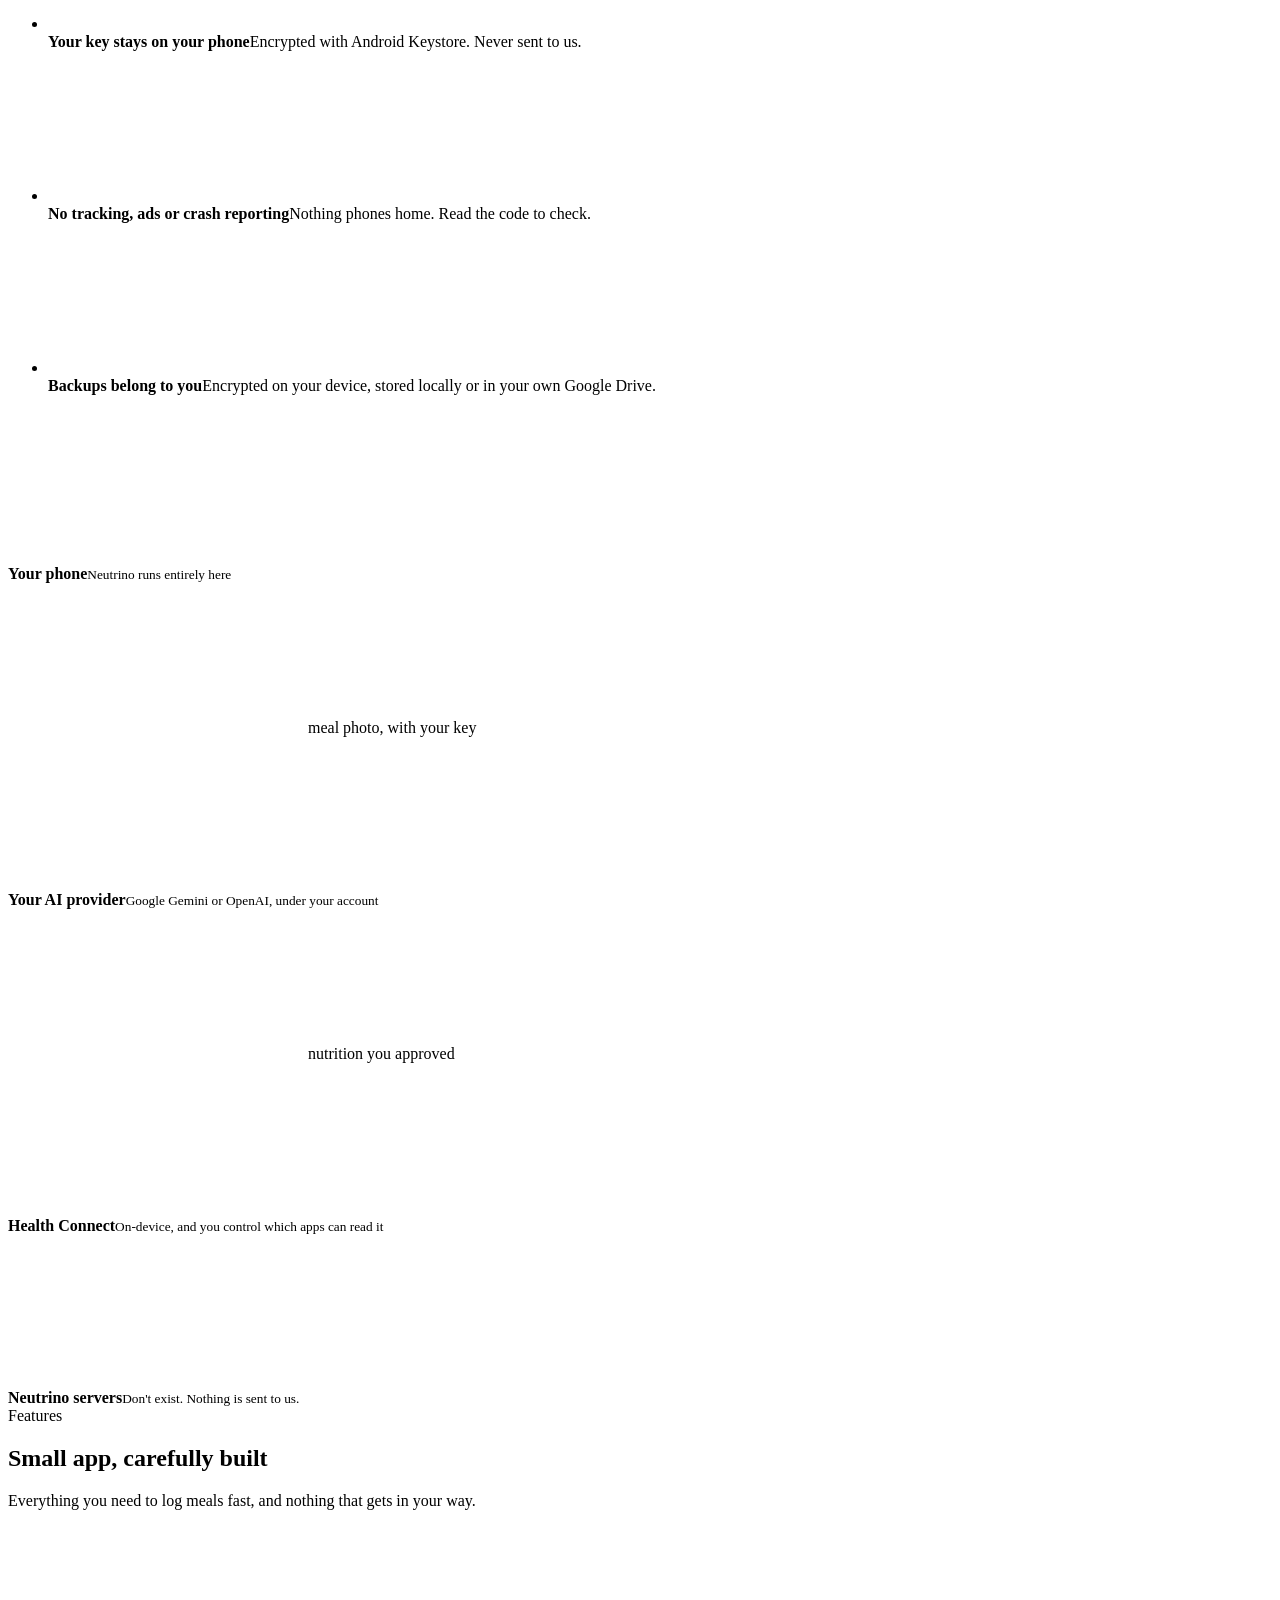
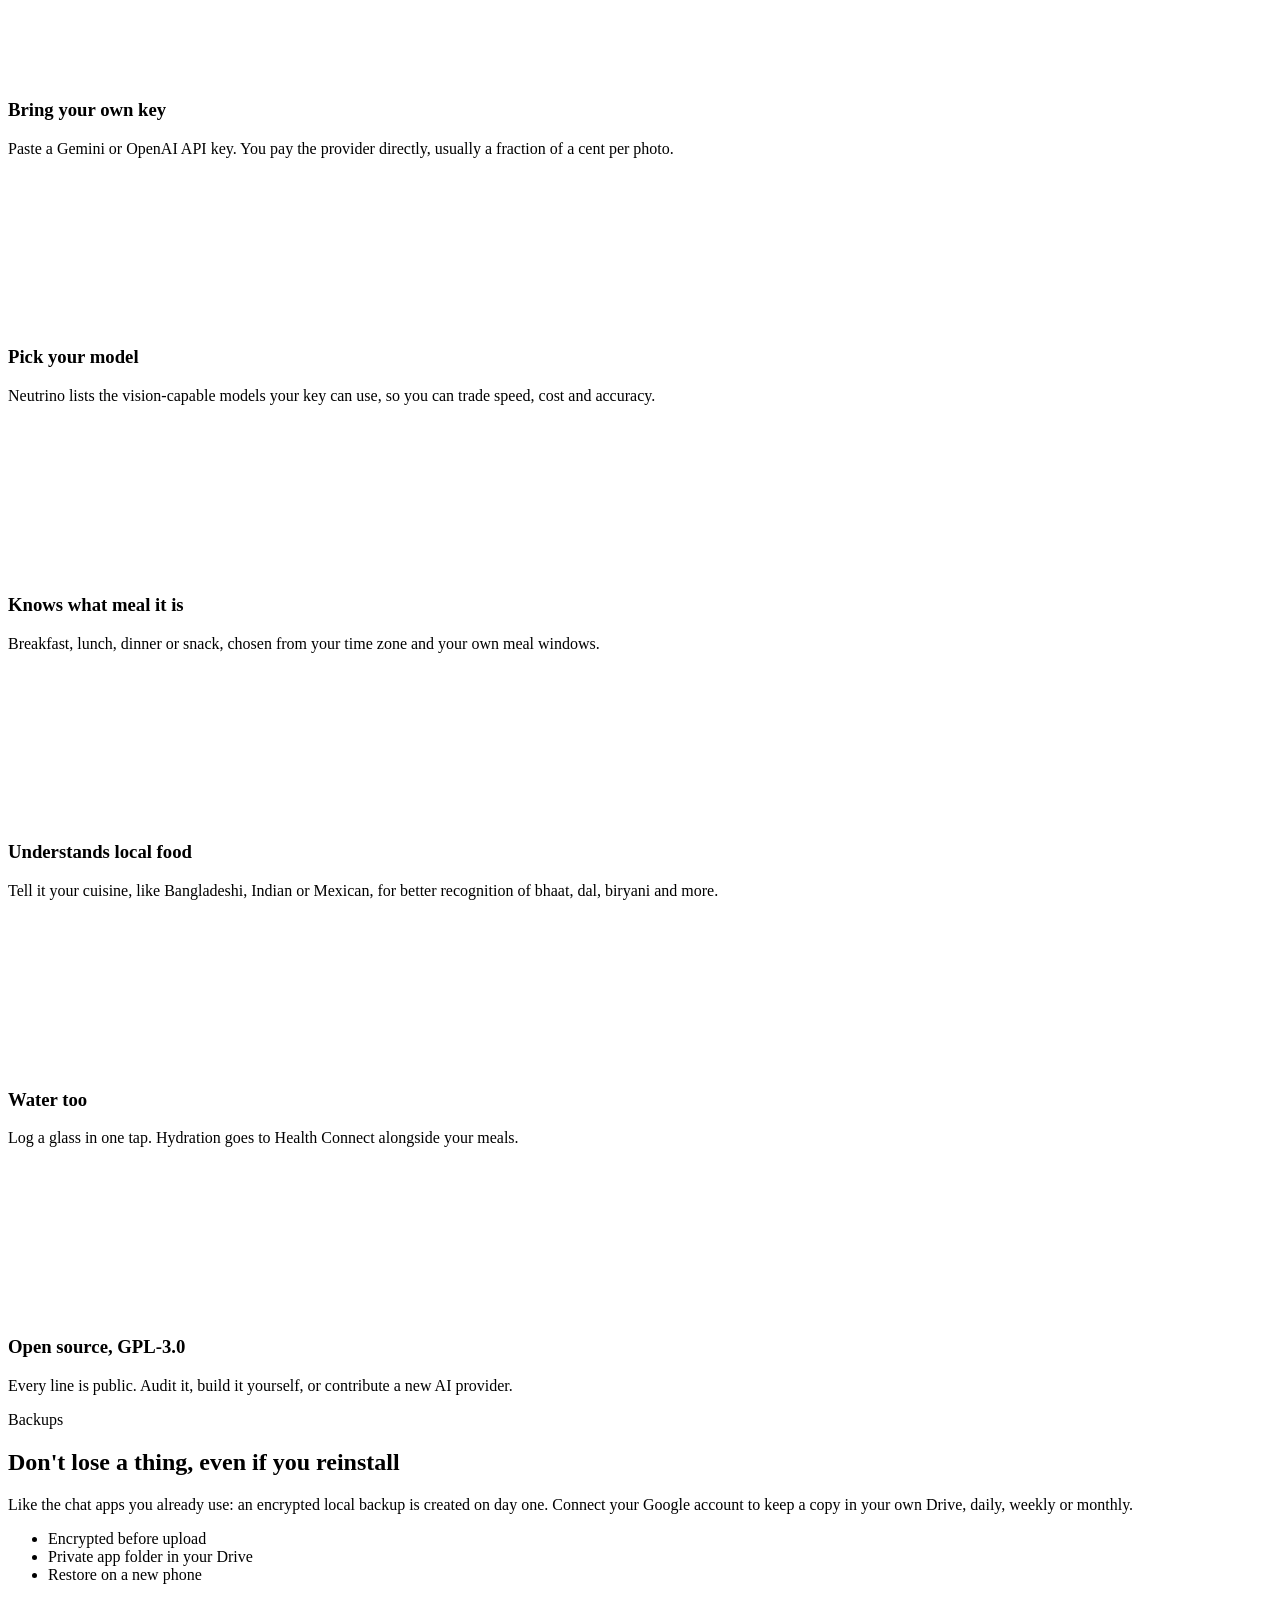
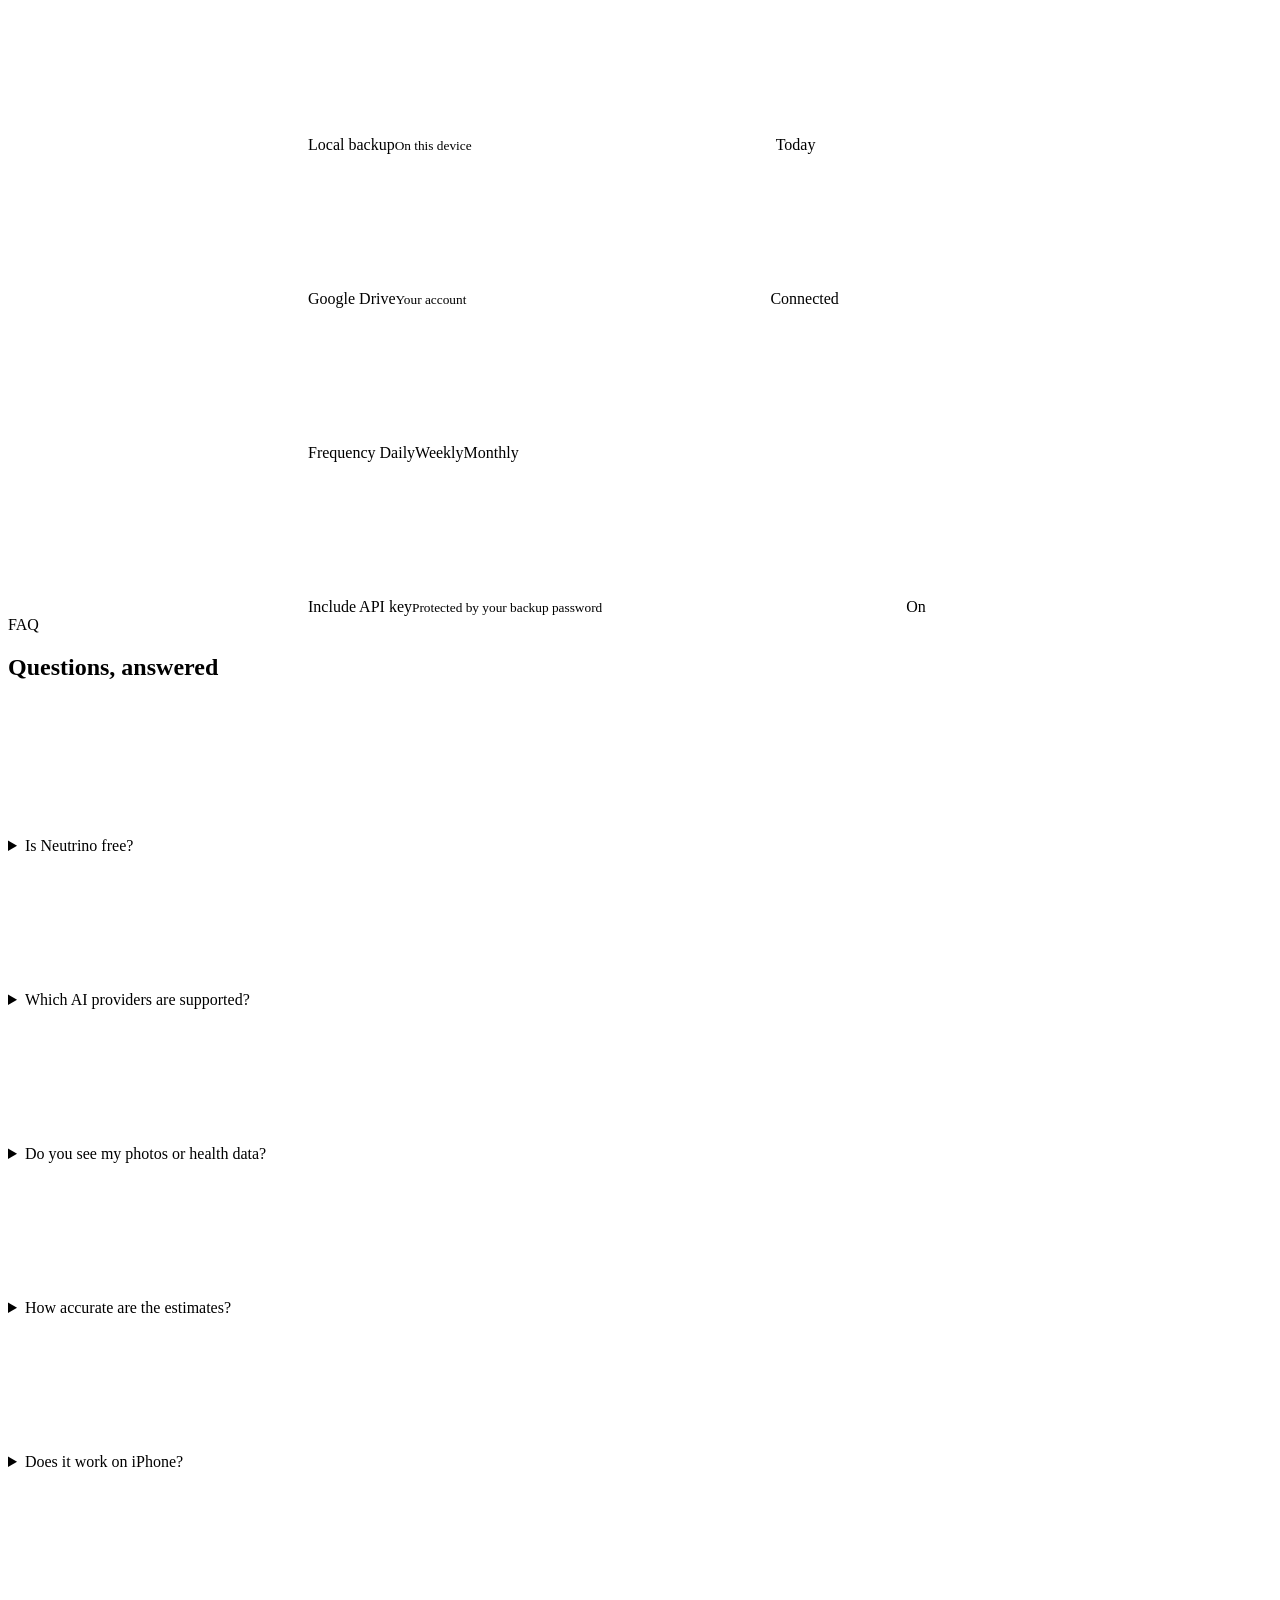
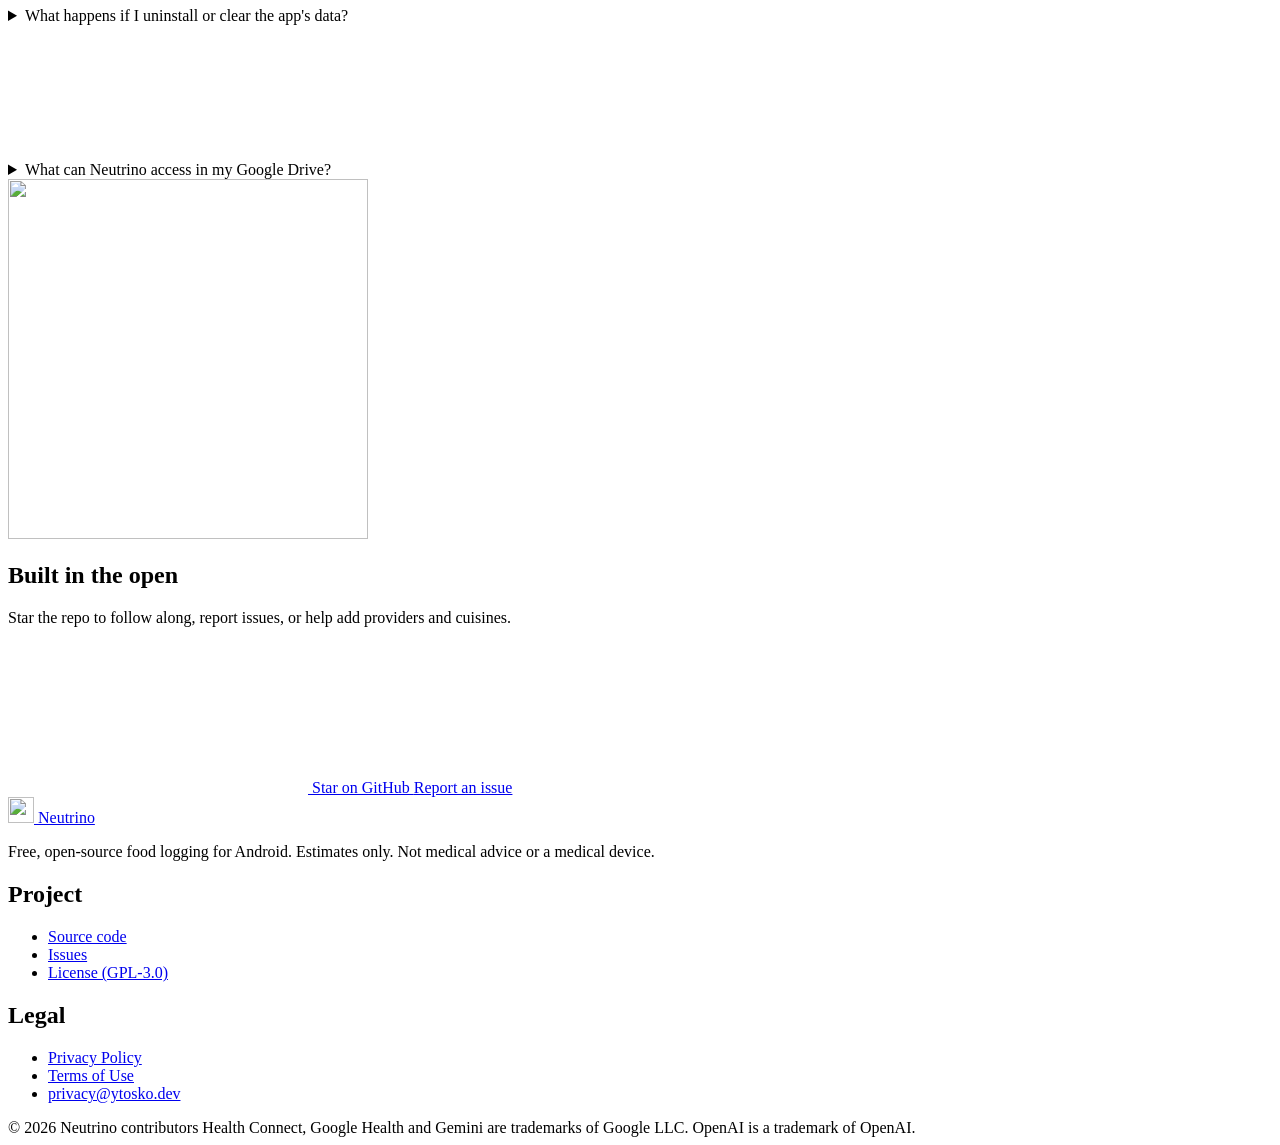
==== commit b5e41890: "Explain app purpose and Google data use on the home page Google brand verification flagged that the " ====
--- a/web/public/index.html
+++ b/web/public/index.html
@@ -50,6 +50,7 @@
       </a>
       <nav class="nav" aria-label="Main">
         <div class="nav-links">
+          <a href="#about">About</a>
           <a href="#how">How it works</a>
           <a href="#privacy">Privacy</a>
           <a href="#features">Features</a>
@@ -68,18 +69,19 @@
     <section class="hero" aria-labelledby="hero-title">
       <div class="container hero-grid">
         <div>
-          <span class="eyebrow reveal">
+          <span class="eyebrow">
             <span class="dot"><svg class="icon" aria-hidden="true"><use href="/assets/img/icons.svg#i-code"/></svg></span>
-            Free &amp; open source · Android · GPL-3.0
+            Neutrino · AI meal logging for Android
           </span>
-          <h1 id="hero-title" class="reveal reveal-2">Snap your plate<span class="stop">.</span><br><span class="accent">Log your macros<span class="stop">.</span></span></h1>
-          <p class="lede reveal reveal-3">
-            Neutrino looks at a photo of your meal with <strong>the AI model you choose</strong>, using
-            your own Gemini or OpenAI key, and estimates carbs, protein, fat and calories.
-            You check the numbers, and it saves them to <strong>Health Connect</strong> as breakfast,
-            lunch, dinner or a snack based on your local time.
+          <h1 id="hero-title">Snap your plate<span class="stop">.</span><br><span class="accent">Log your macros<span class="stop">.</span></span></h1>
+          <p class="lede">
+            <strong>Neutrino is a free, open-source Android app for logging what you eat.</strong>
+            Take a photo of your meal and Neutrino uses the AI model you choose (Google Gemini or
+            OpenAI, with your own API key) to estimate its carbs, protein, fat and calories. You
+            review the numbers, and Neutrino saves them to <strong>Health Connect</strong> as
+            breakfast, lunch, dinner or a snack based on your local time.
           </p>
-          <div class="hero-actions reveal reveal-3">
+          <div class="hero-actions">
             <a class="btn btn-primary" href="https://github.com/Ytosko/Nutrino" rel="noopener">
               <svg class="icon icon-sm" aria-hidden="true"><use href="/assets/img/icons.svg#i-github"/></svg>
               View on GitHub
@@ -89,7 +91,7 @@
               <svg class="icon icon-sm" aria-hidden="true"><use href="/assets/img/icons.svg#i-arrow-right"/></svg>
             </a>
           </div>
-          <ul class="hero-note reveal reveal-3">
+          <ul class="hero-note">
             <li><svg class="icon icon-sm" aria-hidden="true"><use href="/assets/img/icons.svg#i-check"/></svg>No account</li>
             <li><svg class="icon icon-sm" aria-hidden="true"><use href="/assets/img/icons.svg#i-check"/></svg>No ads or tracking</li>
             <li><svg class="icon icon-sm" aria-hidden="true"><use href="/assets/img/icons.svg#i-check"/></svg>Coming soon to Google Play</li>
@@ -97,7 +99,7 @@
         </div>
 
         <!-- Illustrative app preview -->
-        <figure class="phone-wrap reveal reveal-2" aria-labelledby="mock-cap">
+        <figure class="phone-wrap" aria-labelledby="mock-cap">
           <div class="phone" aria-hidden="true">
             <div class="screen">
               <div class="screen-status"><span>8:42</span><span class="notch"></span><span>100%</span></div>
@@ -147,8 +149,43 @@
       </div>
     </section>
 
+    <!-- About / purpose -->
+    <section id="about" class="section" aria-labelledby="about-title">
+      <div class="container about-grid">
+        <div>
+          <div class="section-head" style="margin-bottom:var(--s-5)">
+            <span class="kicker">About Neutrino</span>
+            <h2 id="about-title">What Neutrino does</h2>
+          </div>
+          <div class="about-copy">
+            <p>Neutrino helps people track their nutrition without searching food databases or typing in every ingredient. It is made for anyone who wants to count carbohydrates or macros, including people managing their diet for health reasons.</p>
+            <p>With Neutrino you can:</p>
+            <ul class="purpose-list">
+              <li><b>Photograph a meal</b> and get an itemised estimate of carbohydrates, protein, fat and calories.</li>
+              <li><b>Review and correct</b> each food and portion before anything is saved.</li>
+              <li><b>Save the meal to Health Connect</b>, labelled as breakfast, lunch, dinner or snack from your time zone, so it appears in Google Health, Fitbit and other apps you allow.</li>
+              <li><b>Log water intake</b> in one tap.</li>
+              <li><b>Back up your settings and meal history</b>, encrypted, on your device and optionally in your own Google Drive.</li>
+            </ul>
+          </div>
+        </div>
+        <aside class="google-use" aria-labelledby="google-use-title">
+          <span class="ic"><svg class="icon" aria-hidden="true"><use href="/assets/img/icons.svg#i-shield-check"/></svg></span>
+          <h3 id="google-use-title">How Neutrino uses your Google account</h3>
+          <p>Connecting a Google account is <b>optional</b>. Neutrino only asks for it when you turn on <b>Google Drive backup</b>.</p>
+          <ul class="purpose-list">
+            <li>Neutrino requests one permission: <b>Google Drive app data</b> (<code>drive.appdata</code>).</li>
+            <li>It is used <b>only</b> to save and restore your encrypted Neutrino backup in a private, hidden folder in your own Drive.</li>
+            <li>Neutrino <b>cannot see, open or change any other files</b> in your Drive.</li>
+            <li>Your data is never sent to Neutrino, sold, or used for advertising. You can disconnect at any time.</li>
+          </ul>
+          <p class="fine">Details in our <a href="/privacy#google-drive">Privacy Policy</a>.</p>
+        </aside>
+      </div>
+    </section>
+
     <!-- How it works -->
-    <section id="how" class="section" aria-labelledby="how-title">
+    <section id="how" class="section" aria-labelledby="how-title" style="padding-top:0">
       <div class="container">
         <div class="section-head">
           <span class="kicker">How it works</span>
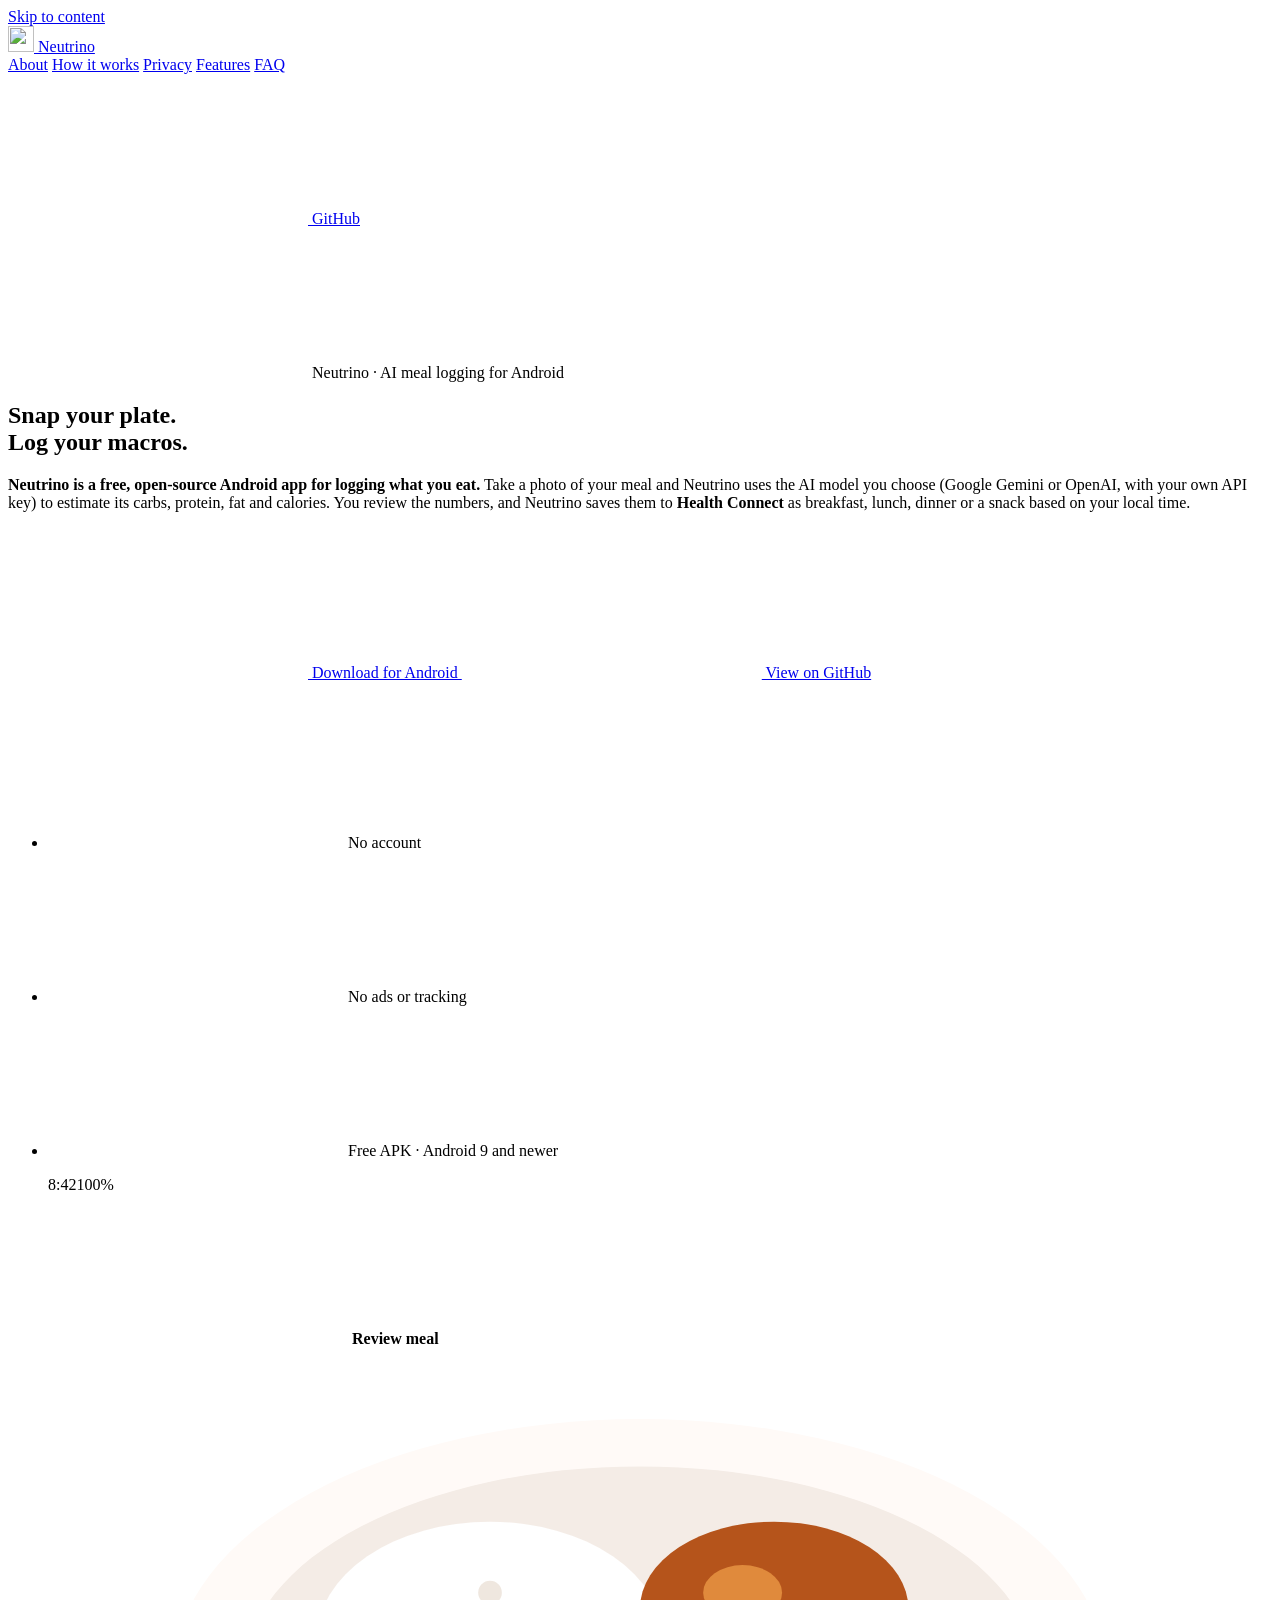
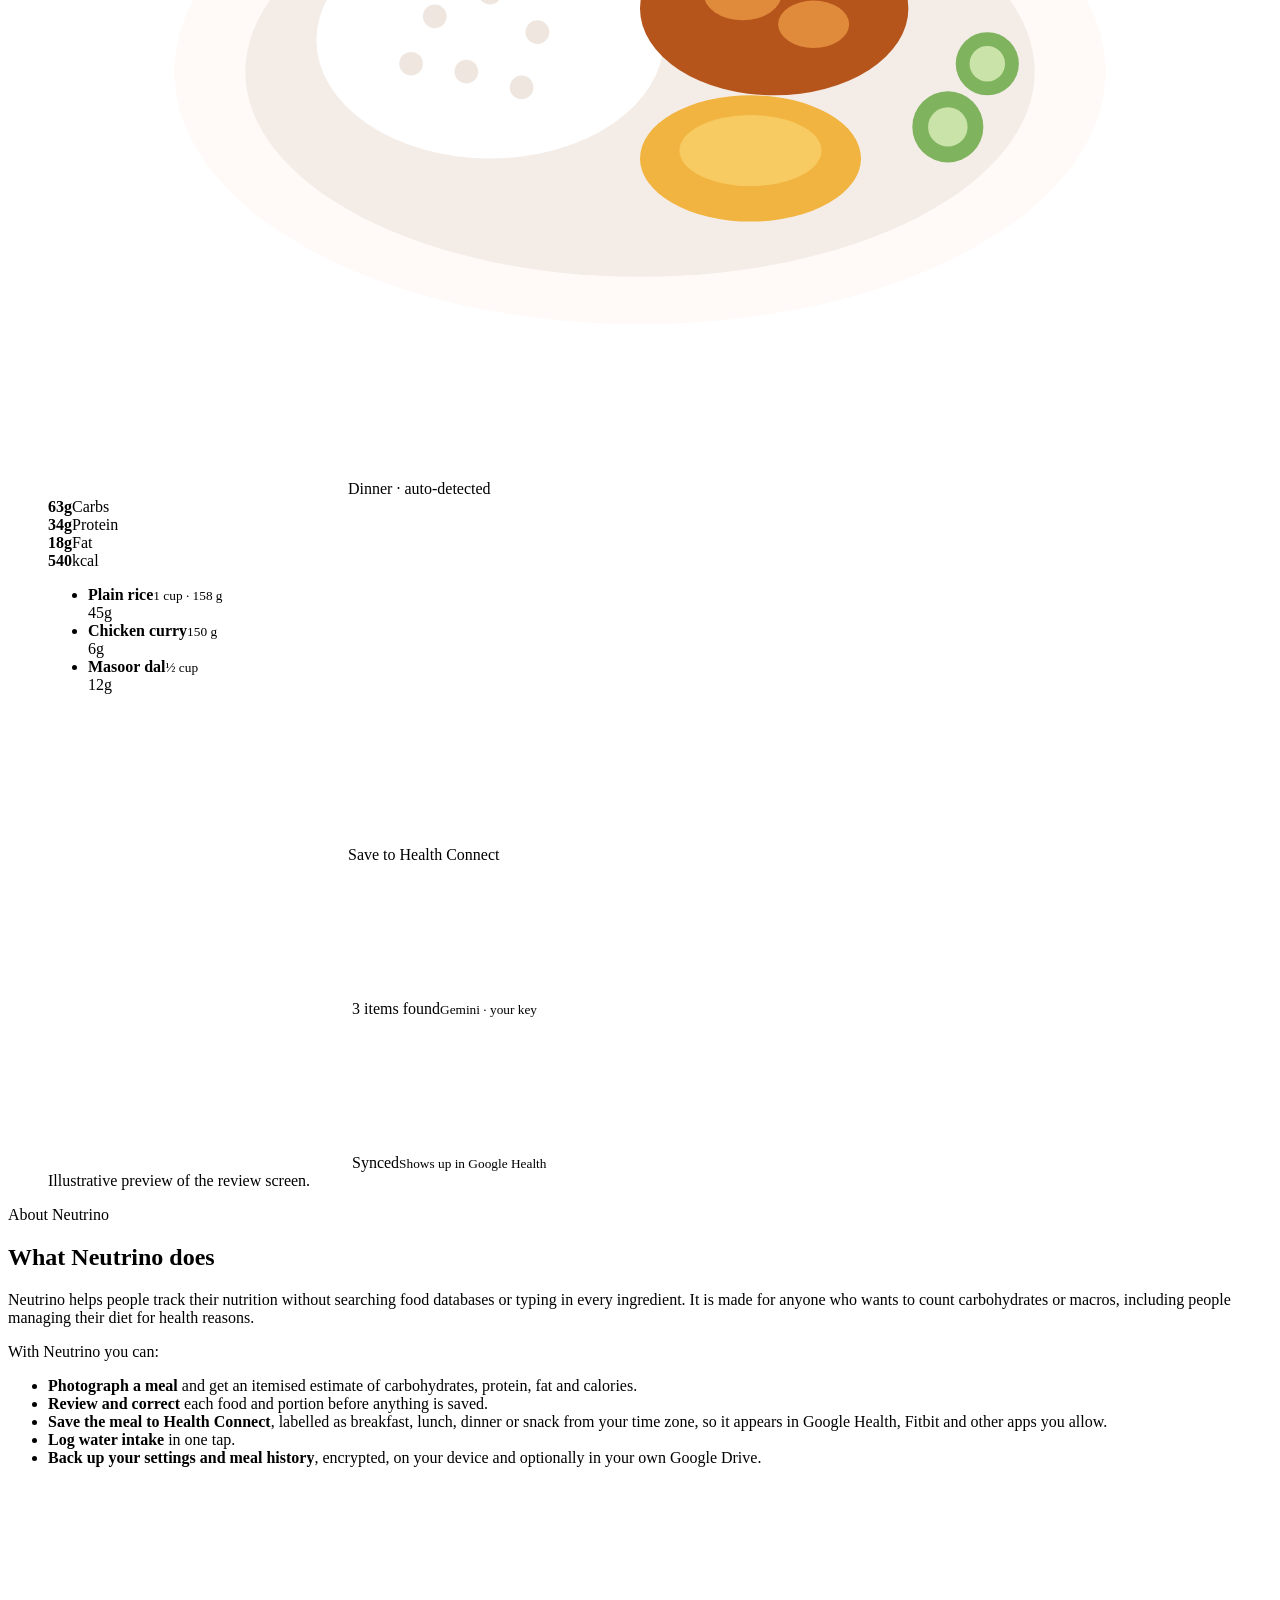
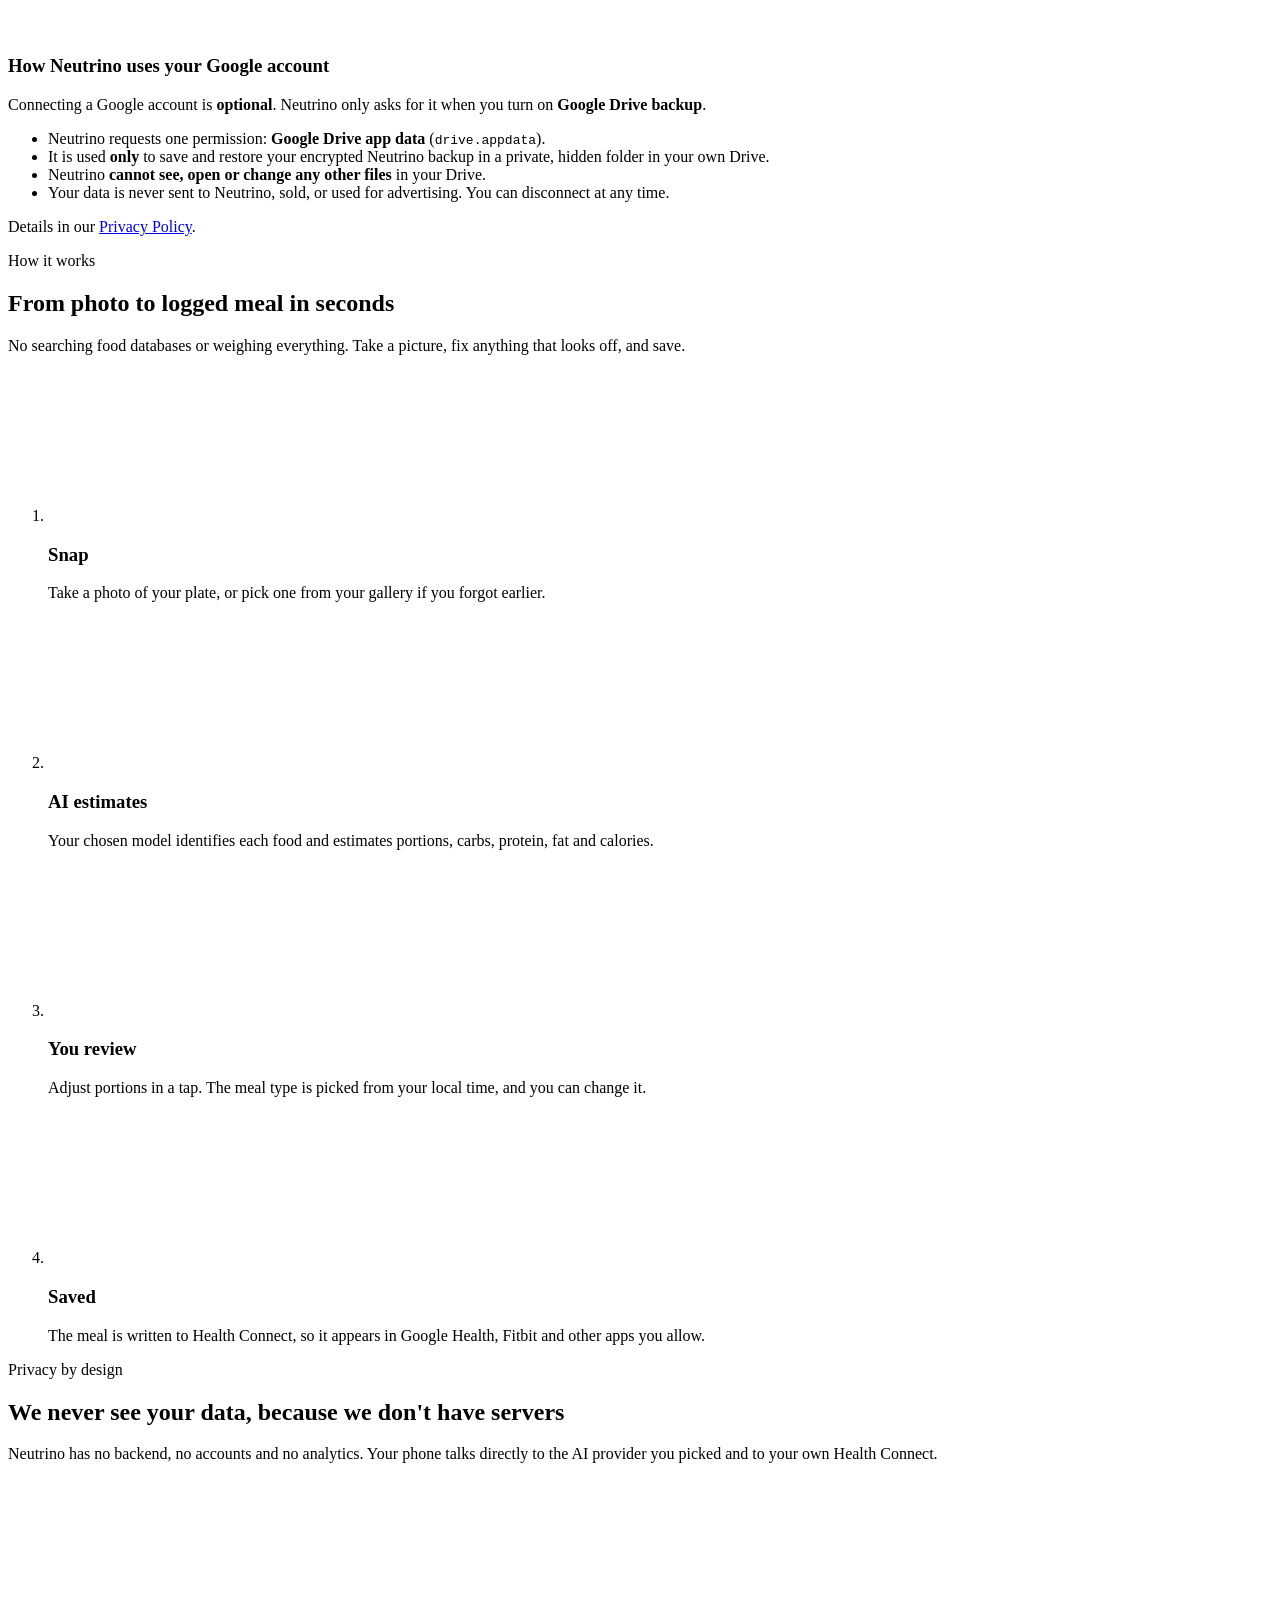
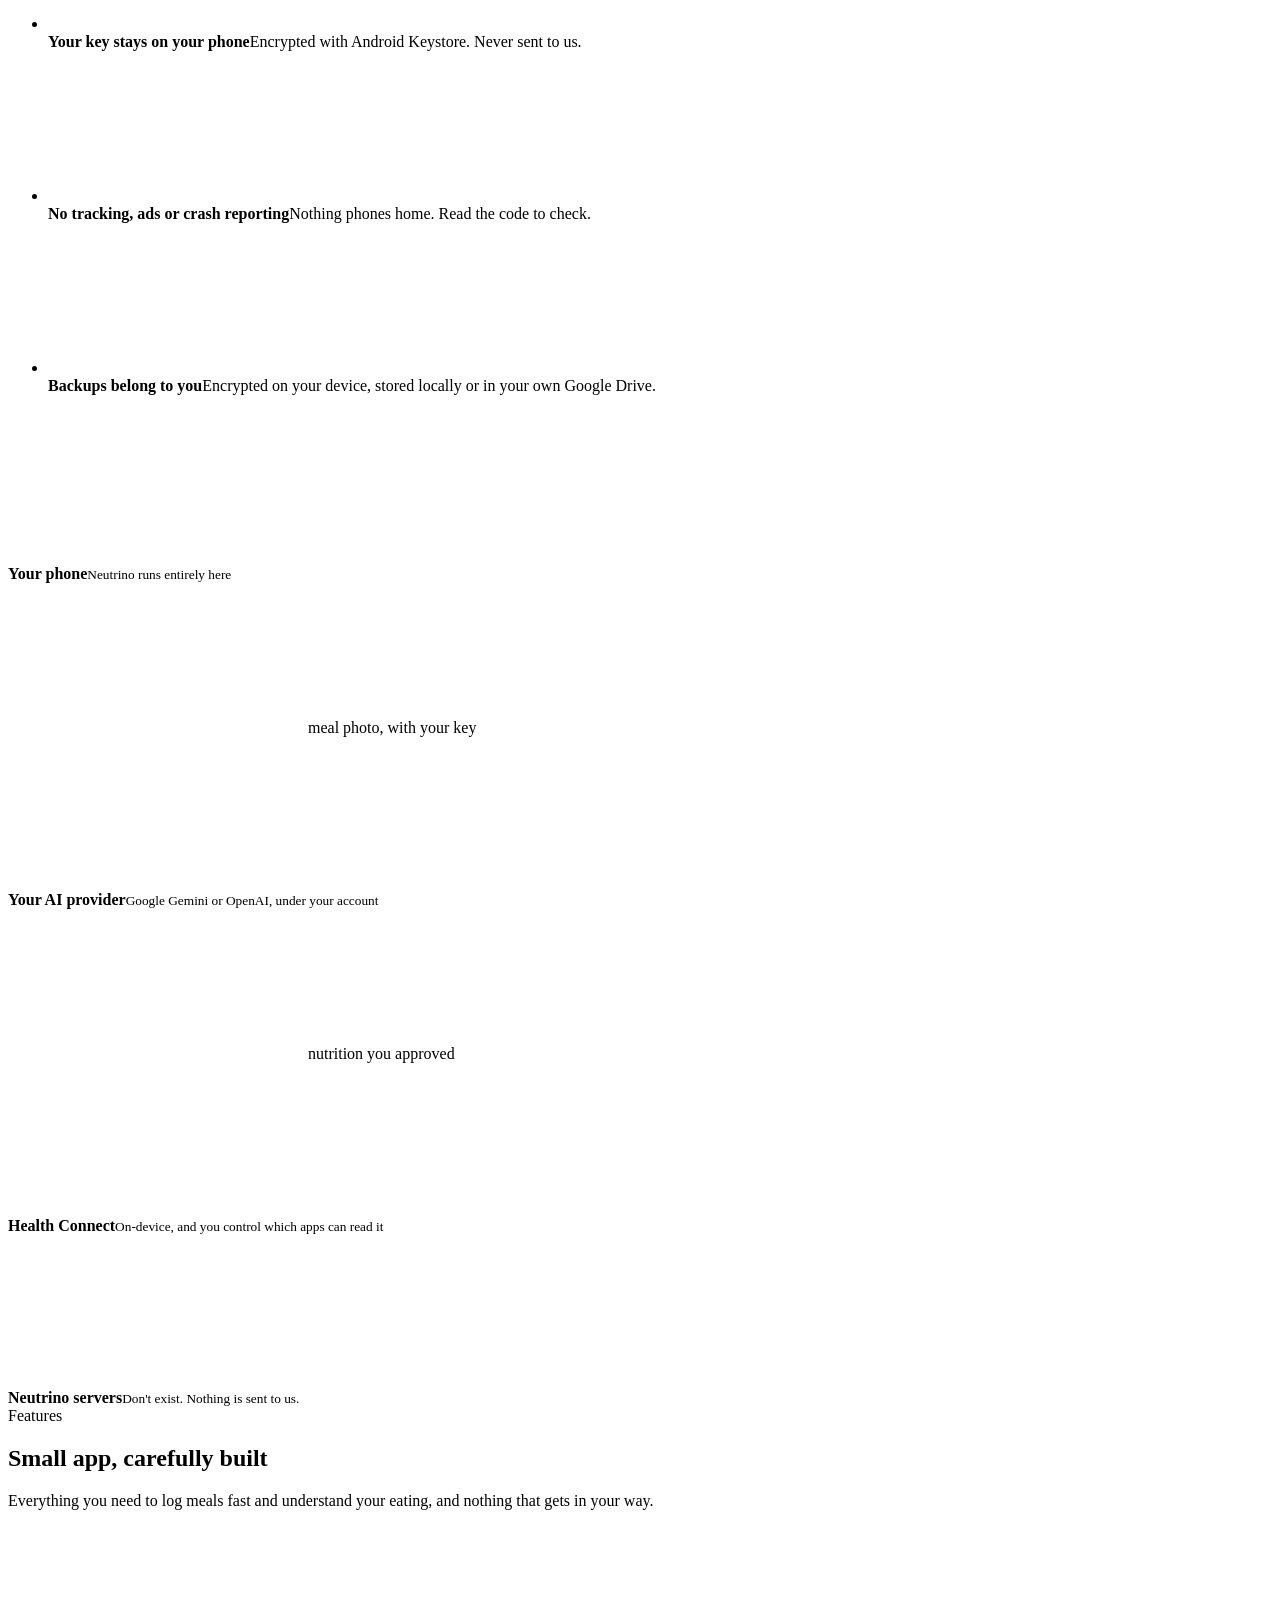
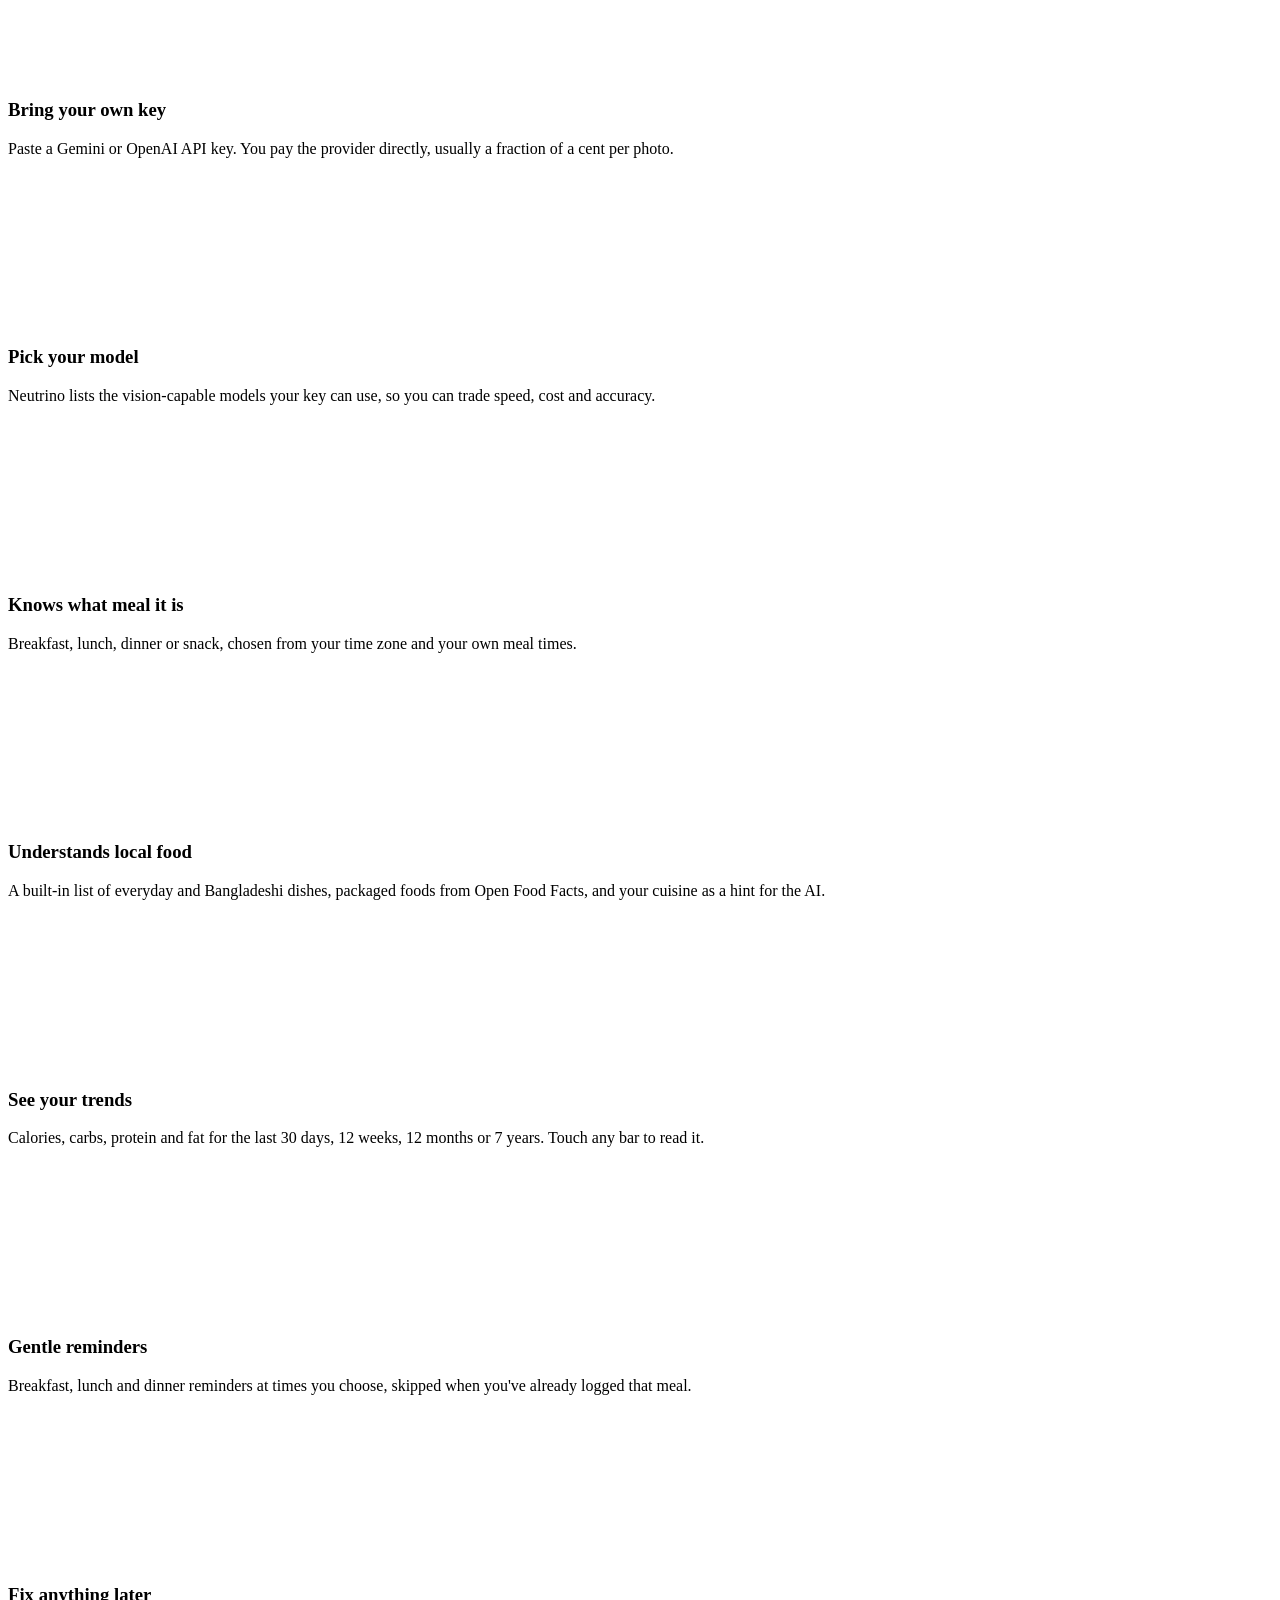
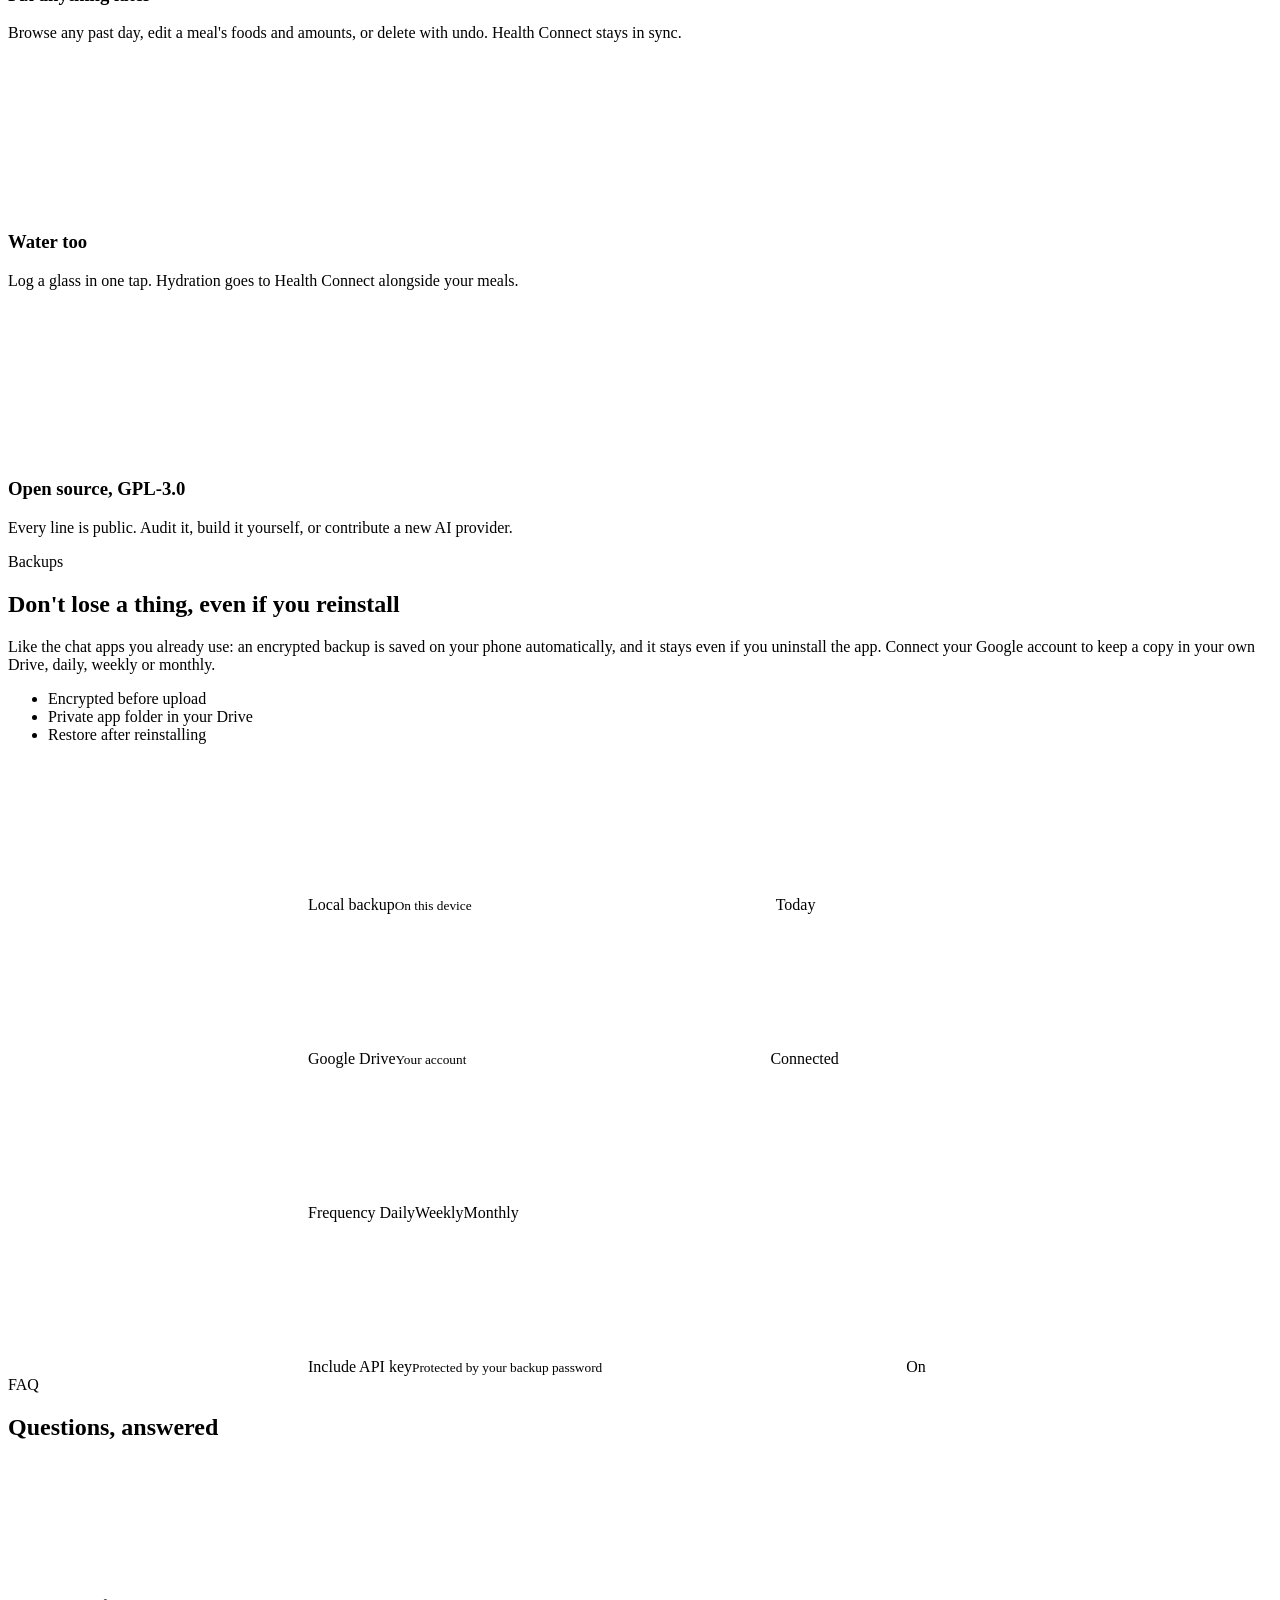
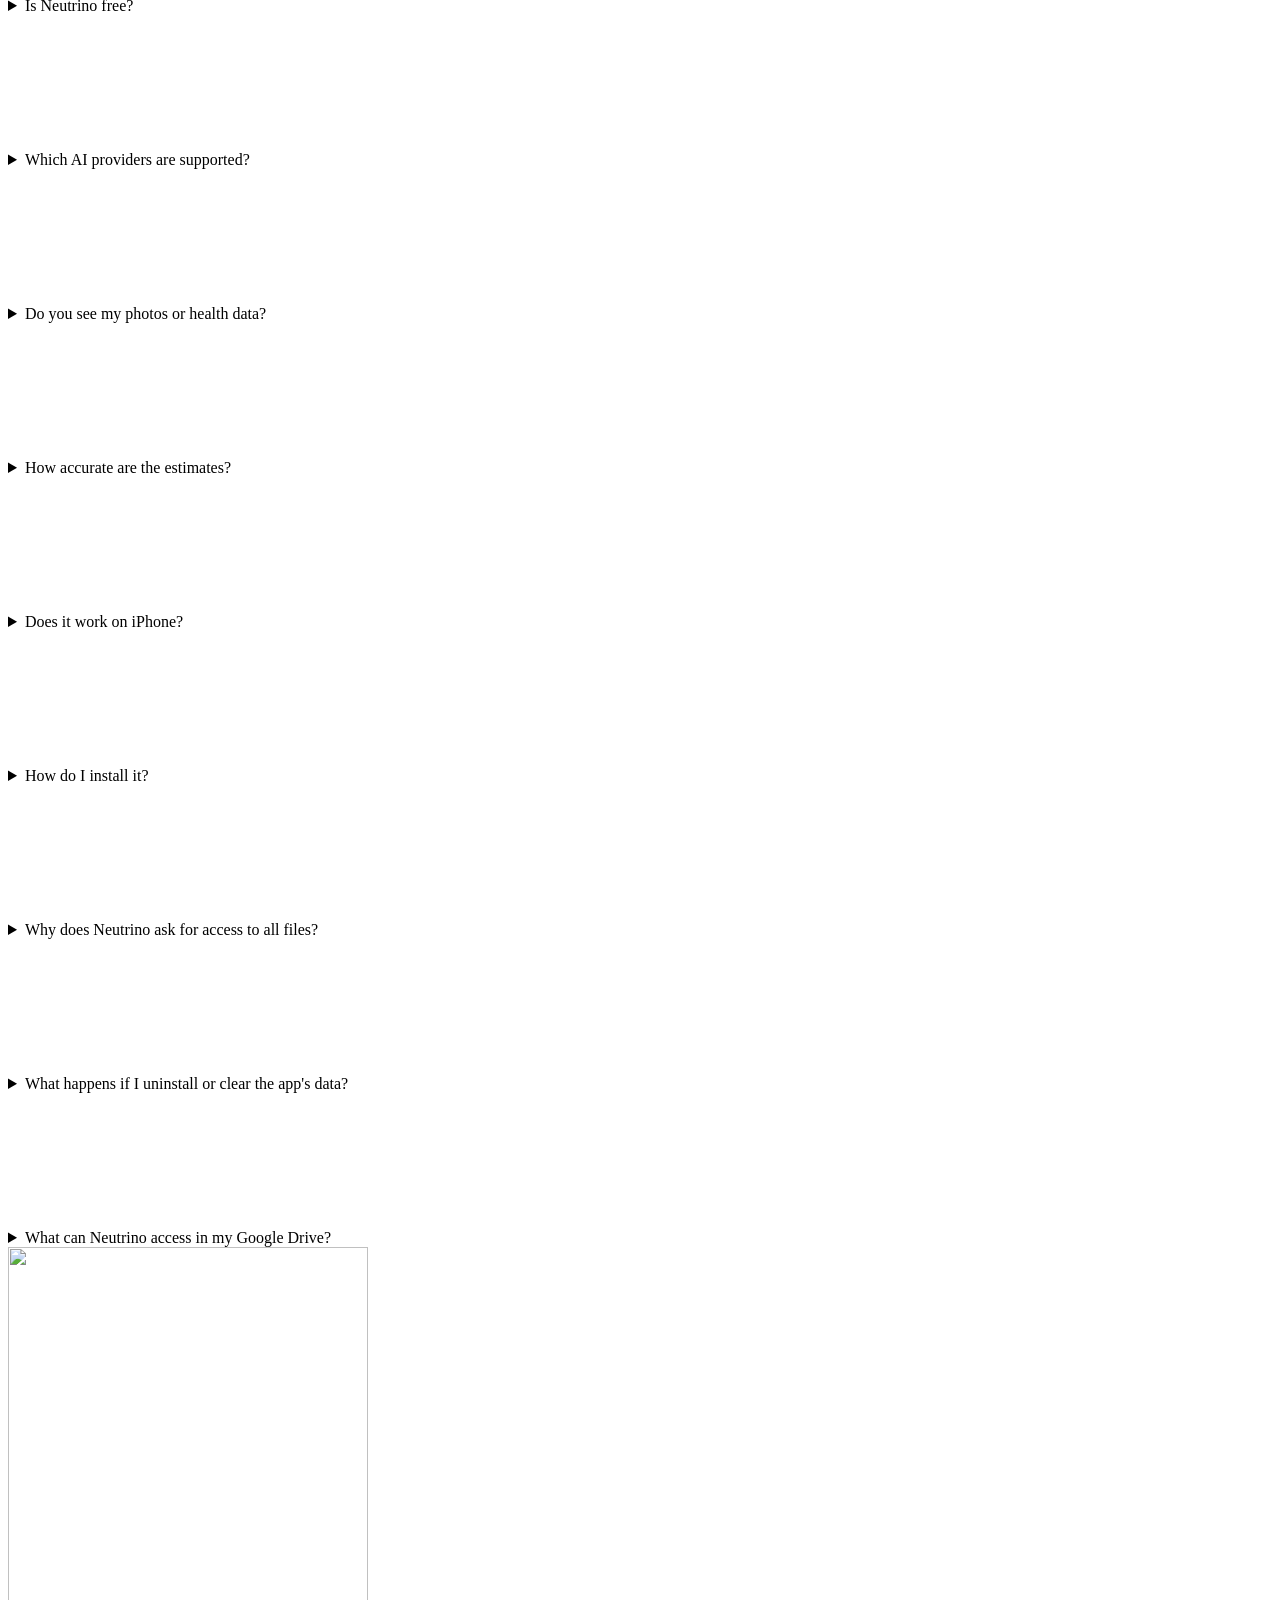
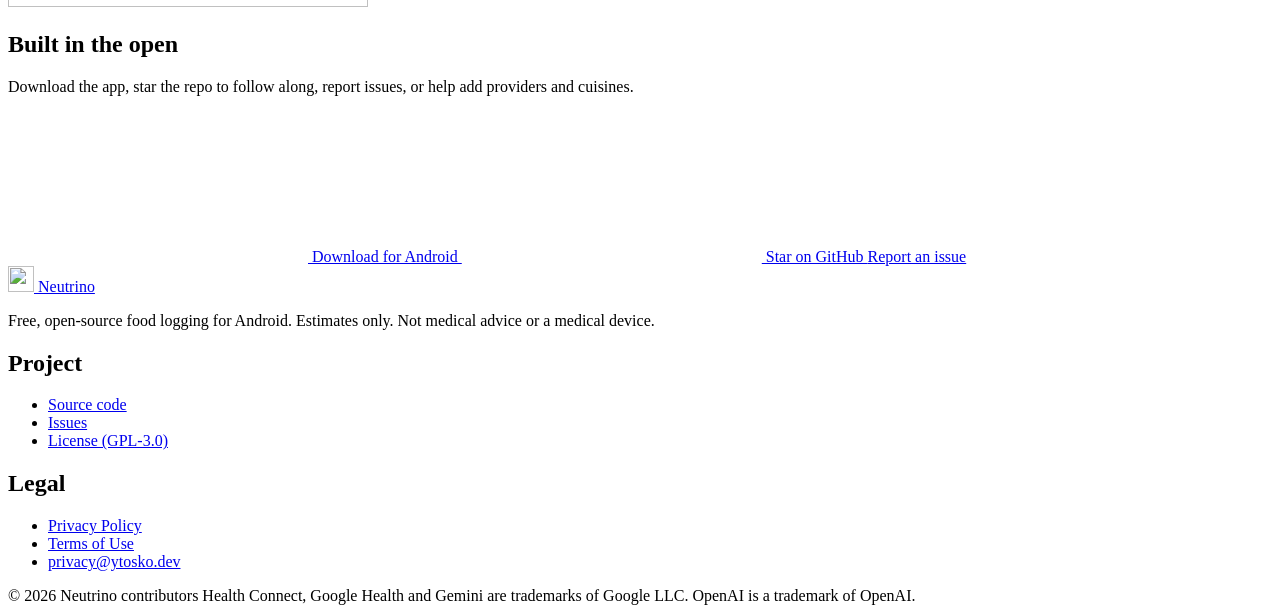
==== commit 84661eaf: "Release 1.0.0 setup: CI, signed GitHub releases, site and docs - Version from the release tag (v1.2." ====
--- a/web/public/index.html
+++ b/web/public/index.html
@@ -82,19 +82,19 @@
             breakfast, lunch, dinner or a snack based on your local time.
           </p>
           <div class="hero-actions">
-            <a class="btn btn-primary" href="https://github.com/Ytosko/Nutrino" rel="noopener">
+            <a class="btn btn-primary" href="https://github.com/Ytosko/Nutrino/releases/latest" rel="noopener">
+              <svg class="icon icon-sm" aria-hidden="true"><use href="/assets/img/icons.svg#i-download"/></svg>
+              Download for Android
+            </a>
+            <a class="btn btn-secondary" href="https://github.com/Ytosko/Nutrino" rel="noopener">
               <svg class="icon icon-sm" aria-hidden="true"><use href="/assets/img/icons.svg#i-github"/></svg>
               View on GitHub
             </a>
-            <a class="btn btn-secondary" href="#privacy">
-              Our privacy promise
-              <svg class="icon icon-sm" aria-hidden="true"><use href="/assets/img/icons.svg#i-arrow-right"/></svg>
-            </a>
           </div>
           <ul class="hero-note">
             <li><svg class="icon icon-sm" aria-hidden="true"><use href="/assets/img/icons.svg#i-check"/></svg>No account</li>
             <li><svg class="icon icon-sm" aria-hidden="true"><use href="/assets/img/icons.svg#i-check"/></svg>No ads or tracking</li>
-            <li><svg class="icon icon-sm" aria-hidden="true"><use href="/assets/img/icons.svg#i-check"/></svg>Coming soon to Google Play</li>
+            <li><svg class="icon icon-sm" aria-hidden="true"><use href="/assets/img/icons.svg#i-check"/></svg>Free APK · Android 9 and newer</li>
           </ul>
         </div>
 
@@ -144,7 +144,7 @@
             <span class="badge"><svg class="icon icon-sm"><use href="/assets/img/icons.svg#i-heart-pulse"/></svg></span>
             <span>Synced<small>Shows up in Google Health</small></span>
           </div>
-          <figcaption id="mock-cap" class="mock-caption">Illustrative preview. The app is in active development.</figcaption>
+          <figcaption id="mock-cap" class="mock-caption">Illustrative preview of the review screen.</figcaption>
         </figure>
       </div>
     </section>
@@ -265,7 +265,7 @@
         <div class="section-head">
           <span class="kicker">Features</span>
           <h2 id="features-title">Small app, carefully built</h2>
-          <p>Everything you need to log meals fast, and nothing that gets in your way.</p>
+          <p>Everything you need to log meals fast and understand your eating, and nothing that gets in your way.</p>
         </div>
         <div class="features">
           <article class="feature">
@@ -281,12 +281,27 @@
           <article class="feature">
             <span class="ic"><svg class="icon" aria-hidden="true"><use href="/assets/img/icons.svg#i-clock"/></svg></span>
             <h3>Knows what meal it is</h3>
-            <p>Breakfast, lunch, dinner or snack, chosen from your time zone and your own meal windows.</p>
+            <p>Breakfast, lunch, dinner or snack, chosen from your time zone and your own meal times.</p>
           </article>
           <article class="feature">
             <span class="ic"><svg class="icon" aria-hidden="true"><use href="/assets/img/icons.svg#i-utensils"/></svg></span>
             <h3>Understands local food</h3>
-            <p>Tell it your cuisine, like Bangladeshi, Indian or Mexican, for better recognition of bhaat, dal, biryani and more.</p>
+            <p>A built-in list of everyday and Bangladeshi dishes, packaged foods from Open Food Facts, and your cuisine as a hint for the AI.</p>
+          </article>
+          <article class="feature">
+            <span class="ic"><svg class="icon" aria-hidden="true"><use href="/assets/img/icons.svg#i-chart-column"/></svg></span>
+            <h3>See your trends</h3>
+            <p>Calories, carbs, protein and fat for the last 30 days, 12 weeks, 12 months or 7 years. Touch any bar to read it.</p>
+          </article>
+          <article class="feature">
+            <span class="ic"><svg class="icon" aria-hidden="true"><use href="/assets/img/icons.svg#i-bell"/></svg></span>
+            <h3>Gentle reminders</h3>
+            <p>Breakfast, lunch and dinner reminders at times you choose, skipped when you've already logged that meal.</p>
+          </article>
+          <article class="feature">
+            <span class="ic"><svg class="icon" aria-hidden="true"><use href="/assets/img/icons.svg#i-pencil"/></svg></span>
+            <h3>Fix anything later</h3>
+            <p>Browse any past day, edit a meal's foods and amounts, or delete with undo. Health Connect stays in sync.</p>
           </article>
           <article class="feature">
             <span class="ic"><svg class="icon" aria-hidden="true"><use href="/assets/img/icons.svg#i-droplet"/></svg></span>
@@ -308,11 +323,11 @@
         <div class="section-head" style="margin:0">
           <span class="kicker">Backups</span>
           <h2 id="backup-title">Don't lose a thing, even if you reinstall</h2>
-          <p>Like the chat apps you already use: an encrypted local backup is created on day one. Connect your Google account to keep a copy in your own Drive, daily, weekly or monthly.</p>
+          <p>Like the chat apps you already use: an encrypted backup is saved on your phone automatically, and it stays even if you uninstall the app. Connect your Google account to keep a copy in your own Drive, daily, weekly or monthly.</p>
           <ul class="pill-row" aria-label="Backup options">
             <li class="pill">Encrypted before upload</li>
             <li class="pill">Private app folder in your Drive</li>
-            <li class="pill">Restore on a new phone</li>
+            <li class="pill">Restore after reinstalling</li>
           </ul>
         </div>
         <div class="backup-card" aria-hidden="true">
@@ -365,6 +380,14 @@
             <div class="answer"><p>Not yet. Neutrino is built for Android and Health Connect. Android 14 and newer include Health Connect; on older versions you can install it from Google Play.</p></div>
           </details>
           <details>
+            <summary>How do I install it?<svg class="icon" aria-hidden="true"><use href="/assets/img/icons.svg#i-plus"/></svg></summary>
+            <div class="answer"><p>Download the latest APK from <a href="https://github.com/Ytosko/Nutrino/releases/latest" rel="noopener">GitHub Releases</a> on your phone and open it. Android will ask you to allow installing apps from your browser or file manager; allow it once. Updates install the same way, over the existing app, keeping your data.</p><p>Each release lists a SHA-256 checksum, and releases are signed with the same key every time, so Android only accepts genuine updates.</p></div>
+          </details>
+          <details>
+            <summary>Why does Neutrino ask for access to all files?<svg class="icon" aria-hidden="true"><use href="/assets/img/icons.svg#i-plus"/></svg></summary>
+            <div class="answer"><p>So its encrypted backup can live outside the app and survive an uninstall, the way chat apps keep their local backups. Neutrino only reads and writes its own backup file. The code is open source, so anyone can check.</p></div>
+          </details>
+          <details>
             <summary>What happens if I uninstall or clear the app's data?<svg class="icon" aria-hidden="true"><use href="/assets/img/icons.svg#i-plus"/></svg></summary>
             <div class="answer"><p>Meals you've already saved stay in Health Connect. Your settings, history and API key can be restored from your encrypted local backup or your Google Drive backup.</p></div>
           </details>
@@ -382,9 +405,13 @@
         <div class="cta-band">
           <img class="mark-bg" src="/assets/img/logo-mark-white.svg" alt="" width="360" height="360">
           <h2 id="cta-title">Built in the open</h2>
-          <p>Star the repo to follow along, report issues, or help add providers and cuisines.</p>
+          <p>Download the app, star the repo to follow along, report issues, or help add providers and cuisines.</p>
           <div class="actions">
-            <a class="btn btn-primary" href="https://github.com/Ytosko/Nutrino" rel="noopener">
+            <a class="btn btn-primary" href="https://github.com/Ytosko/Nutrino/releases/latest" rel="noopener">
+              <svg class="icon icon-sm" aria-hidden="true"><use href="/assets/img/icons.svg#i-download"/></svg>
+              Download for Android
+            </a>
+            <a class="btn btn-secondary" href="https://github.com/Ytosko/Nutrino" rel="noopener">
               <svg class="icon icon-sm" aria-hidden="true"><use href="/assets/img/icons.svg#i-github"/></svg>
               Star on GitHub
             </a>
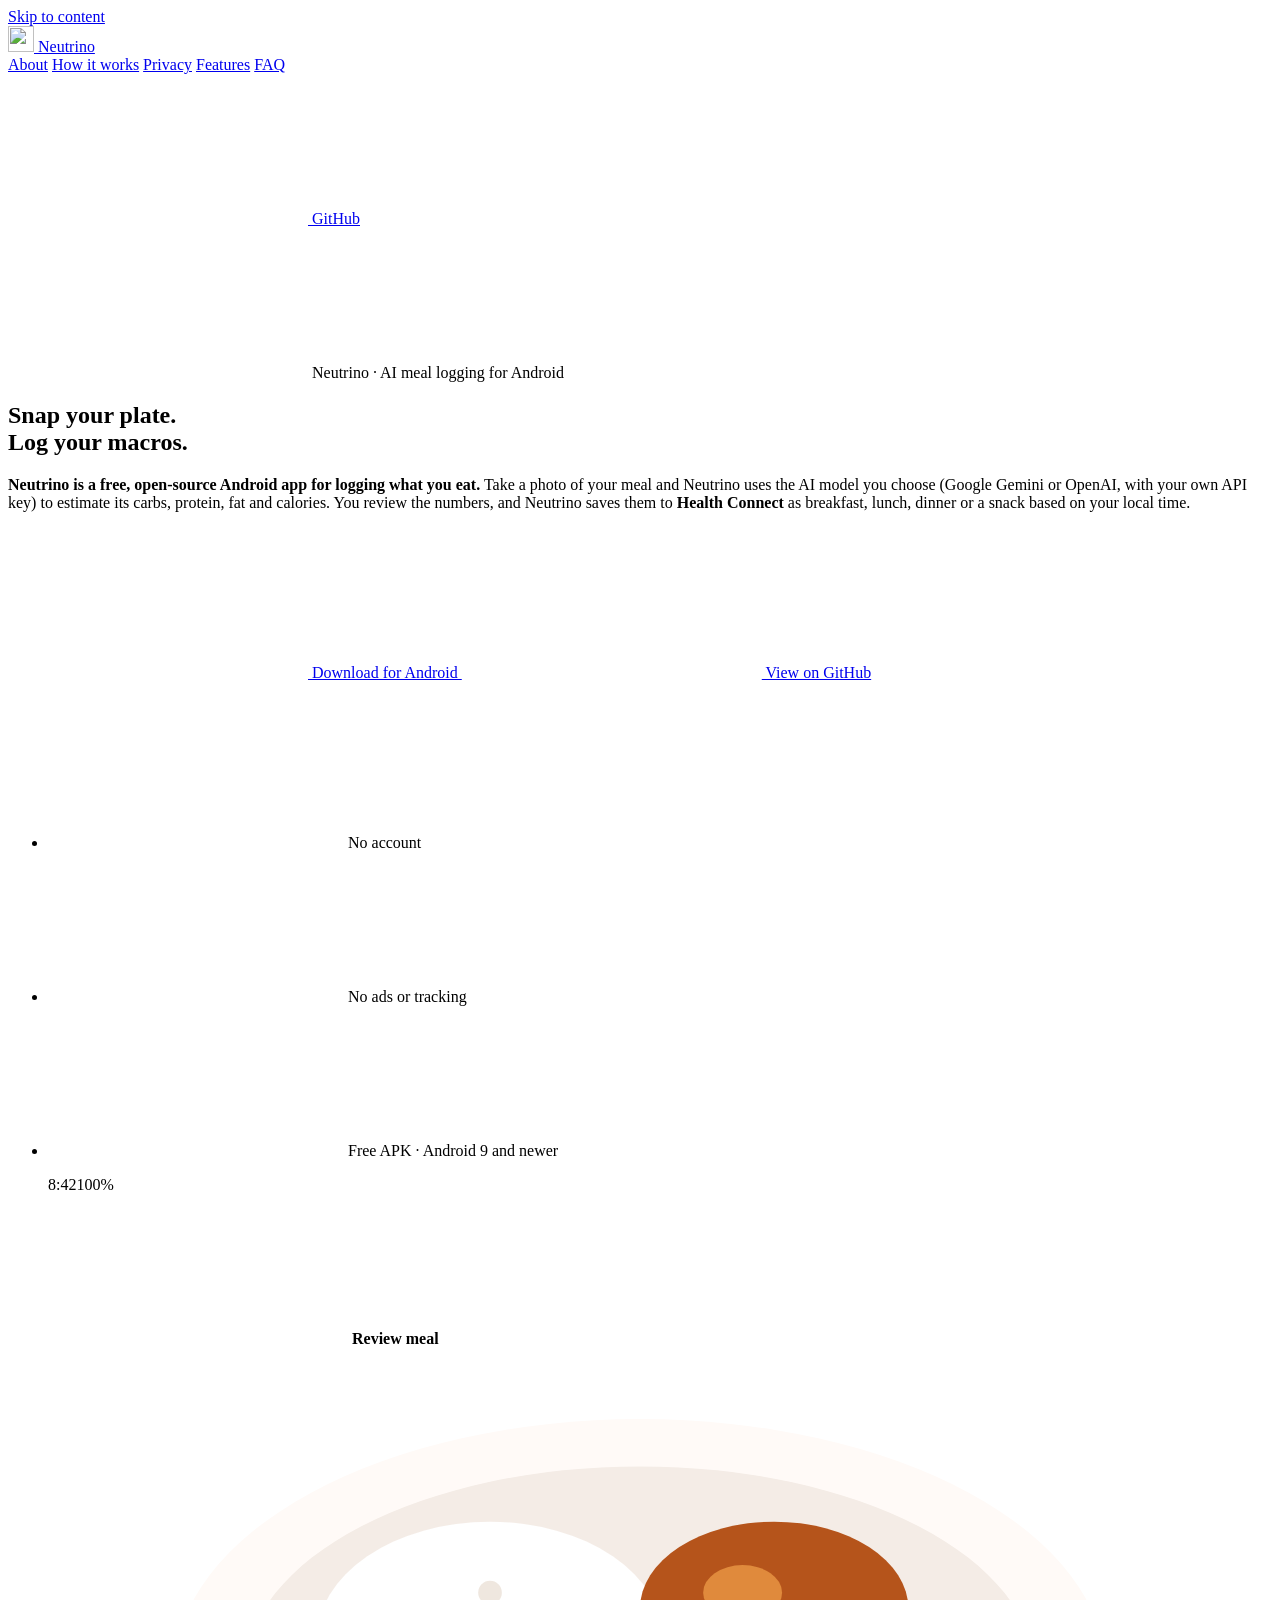
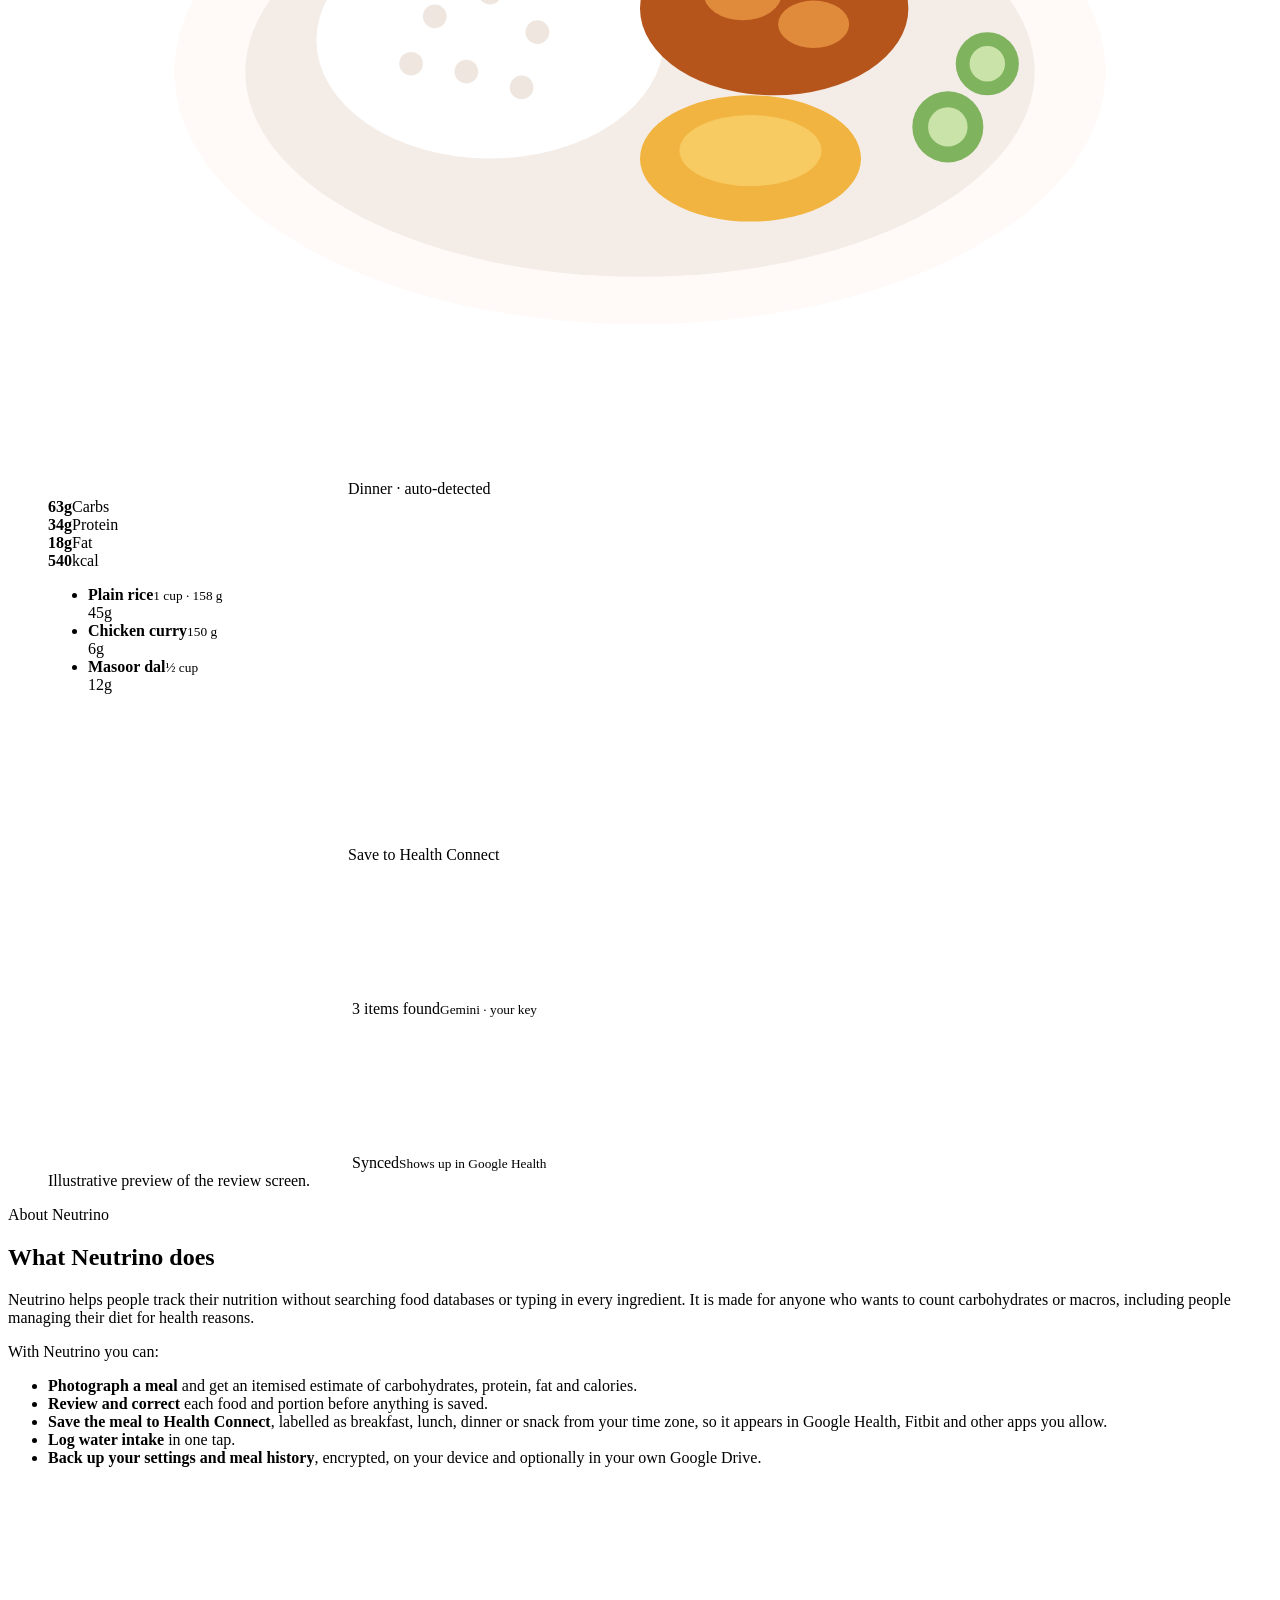
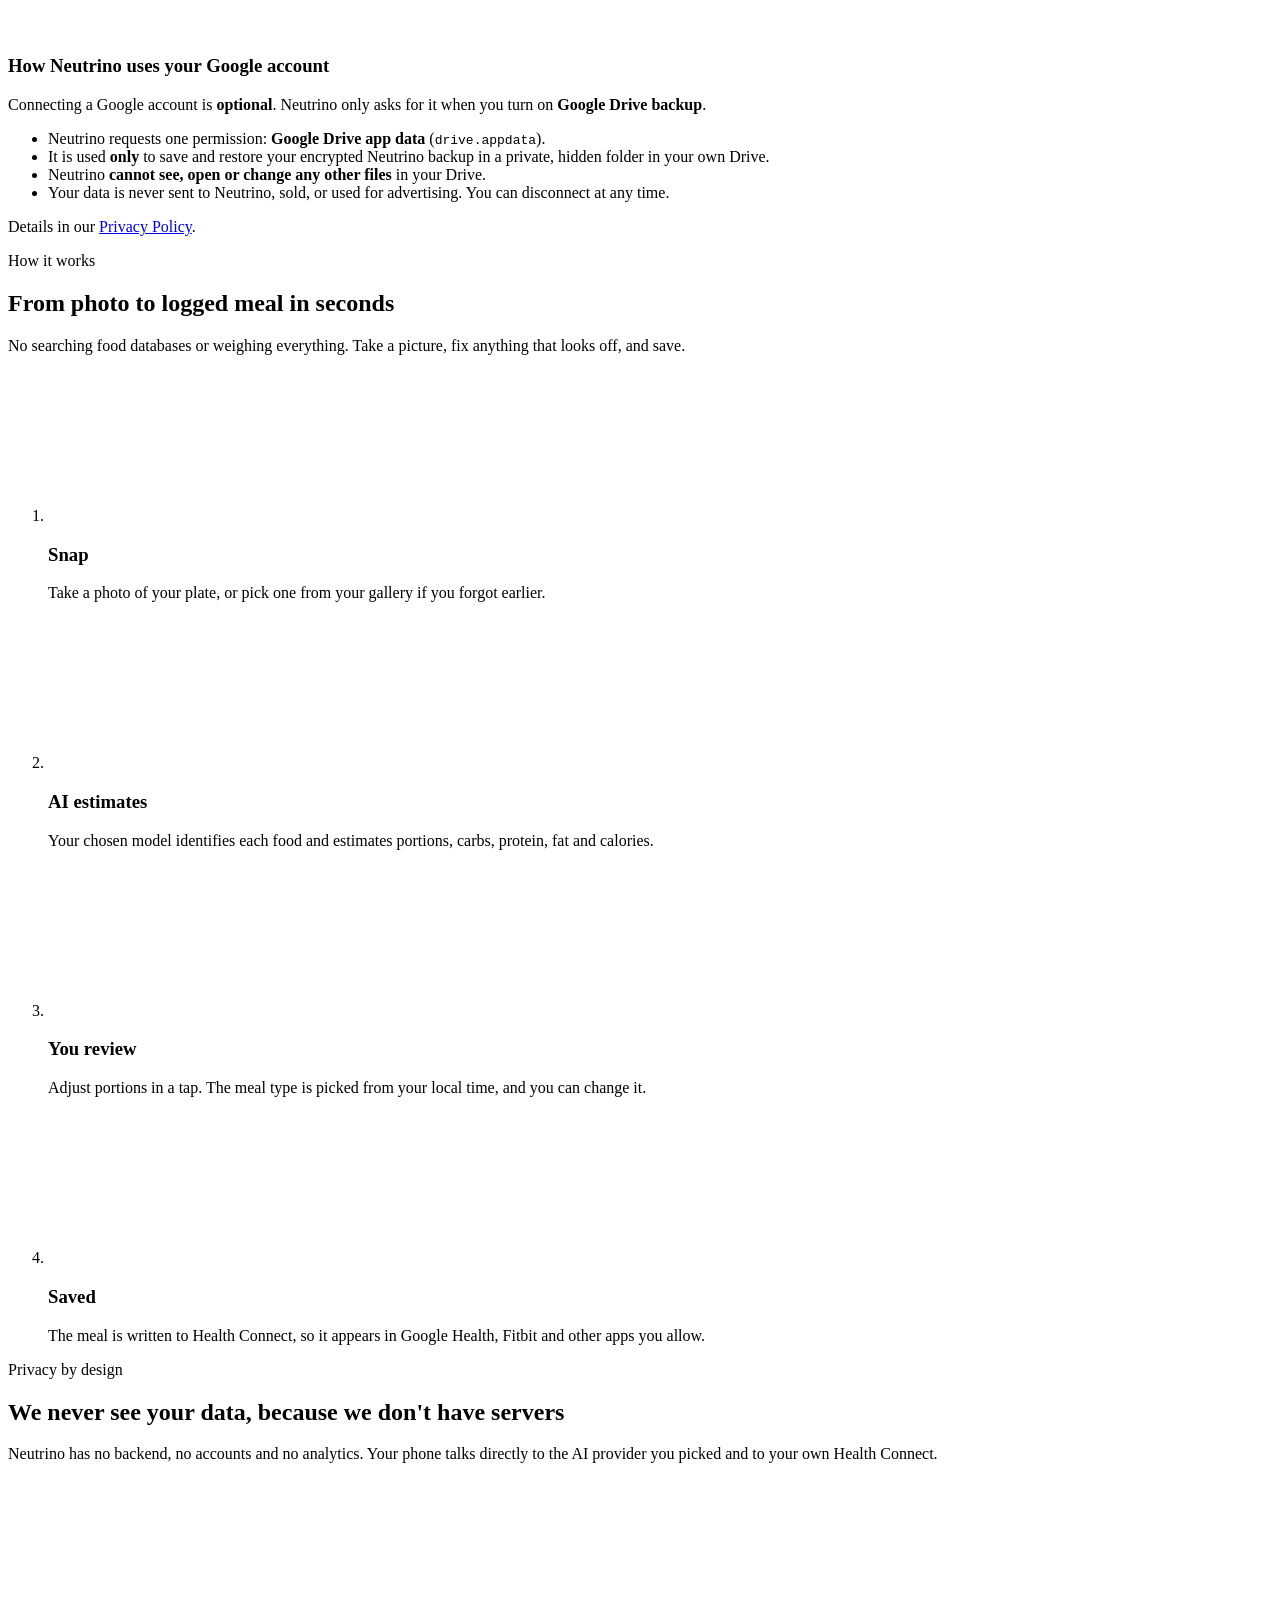
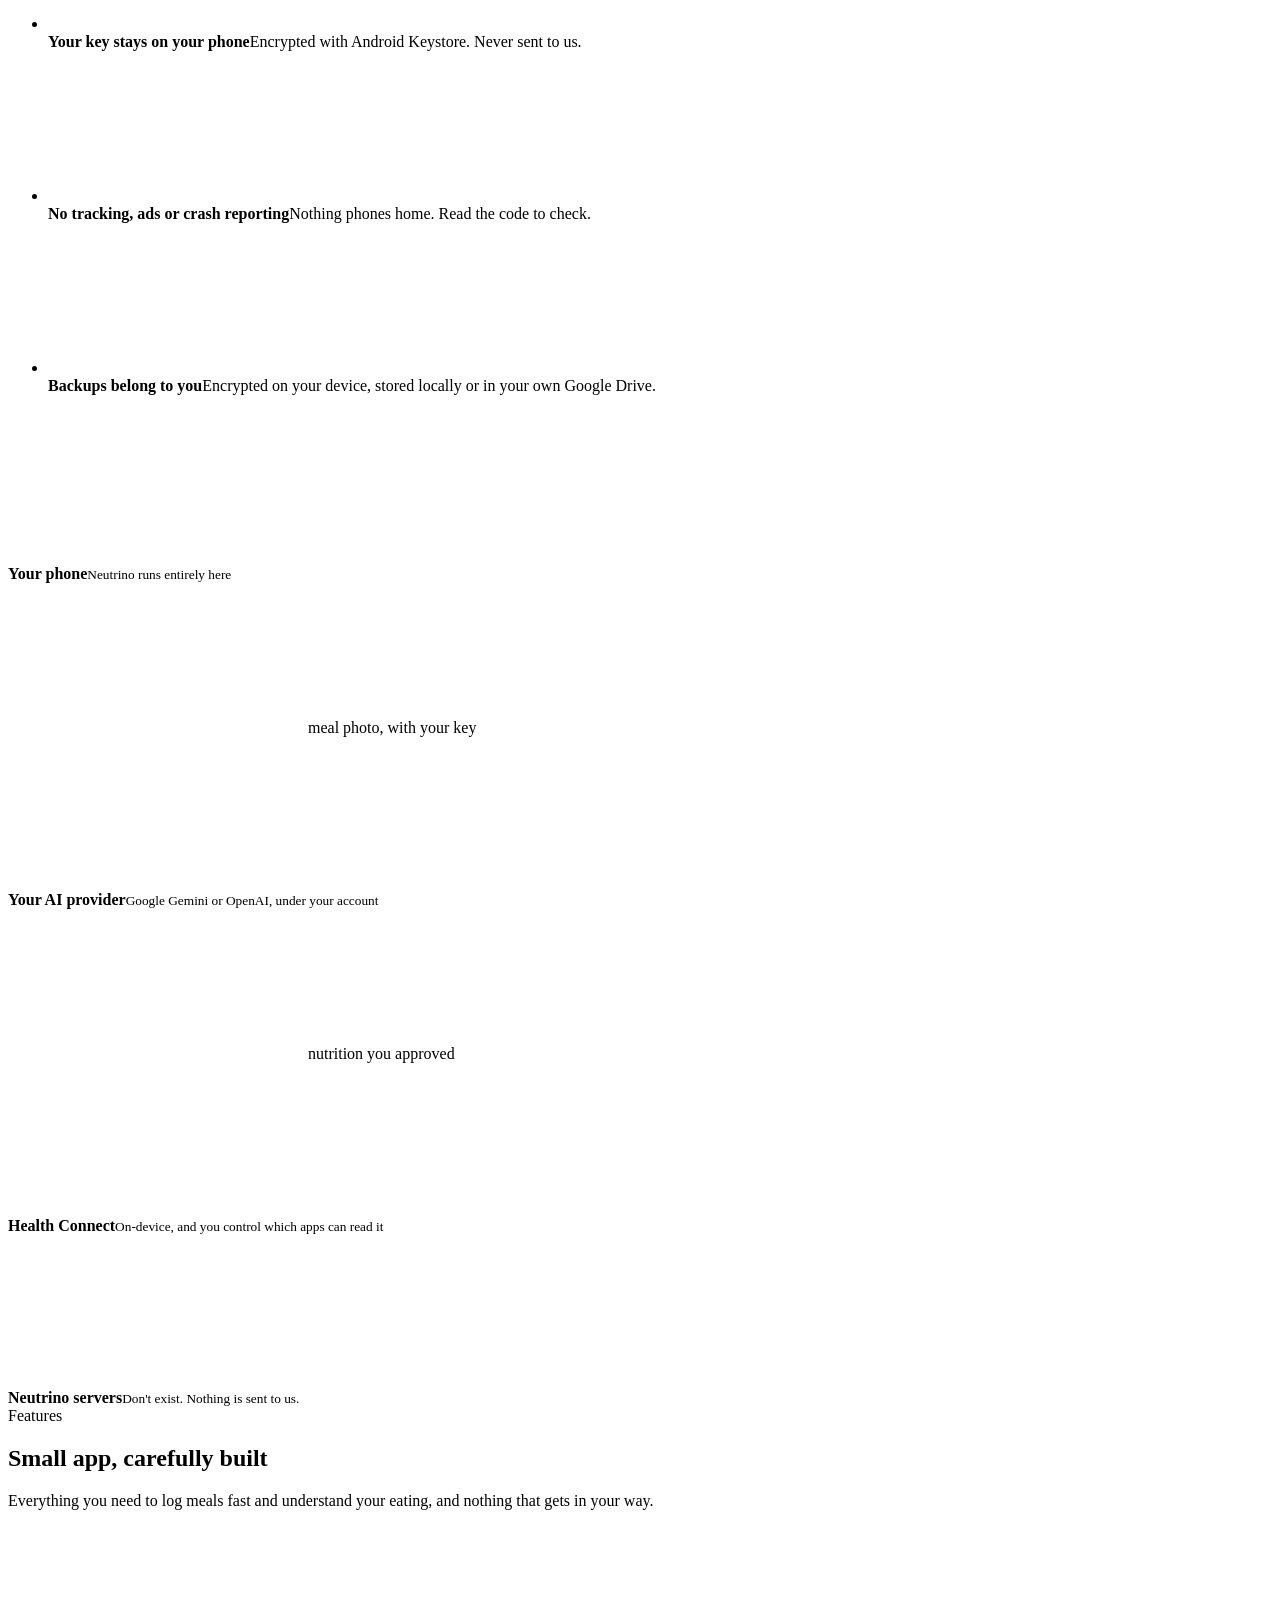
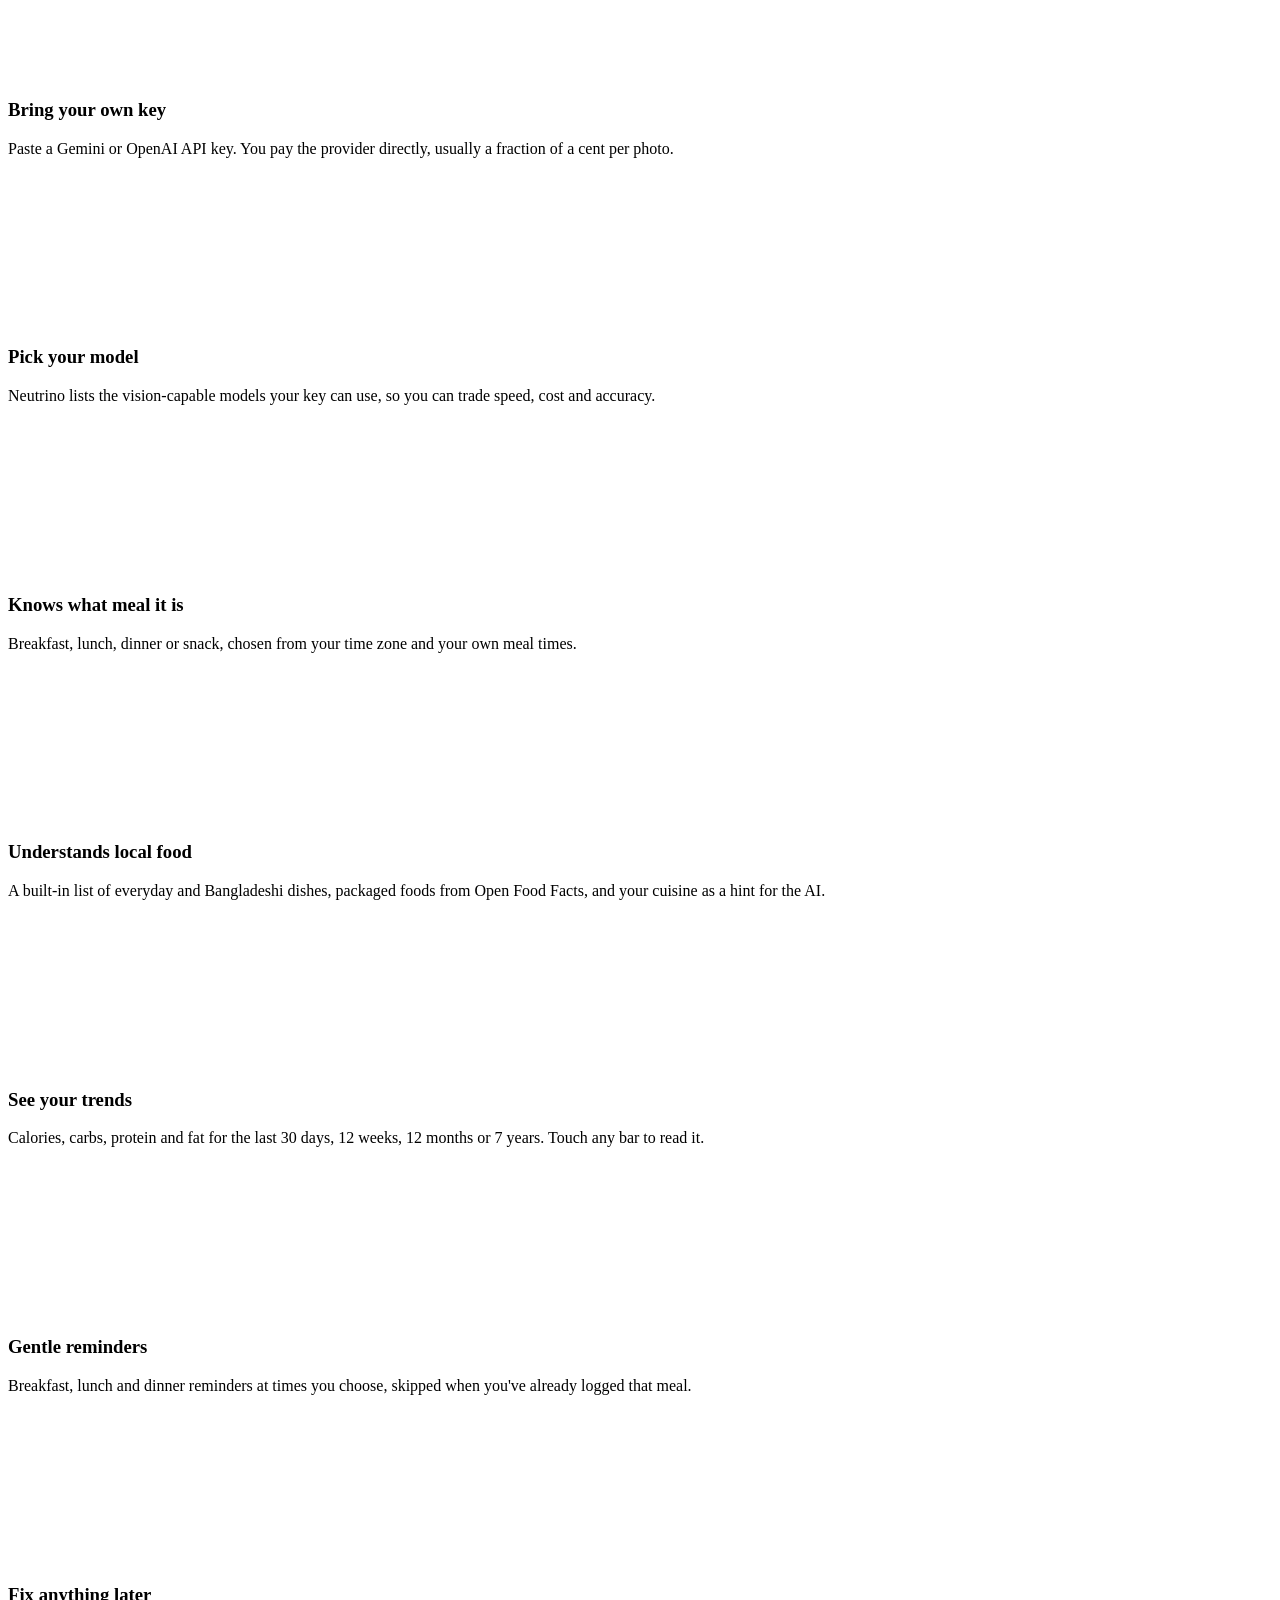
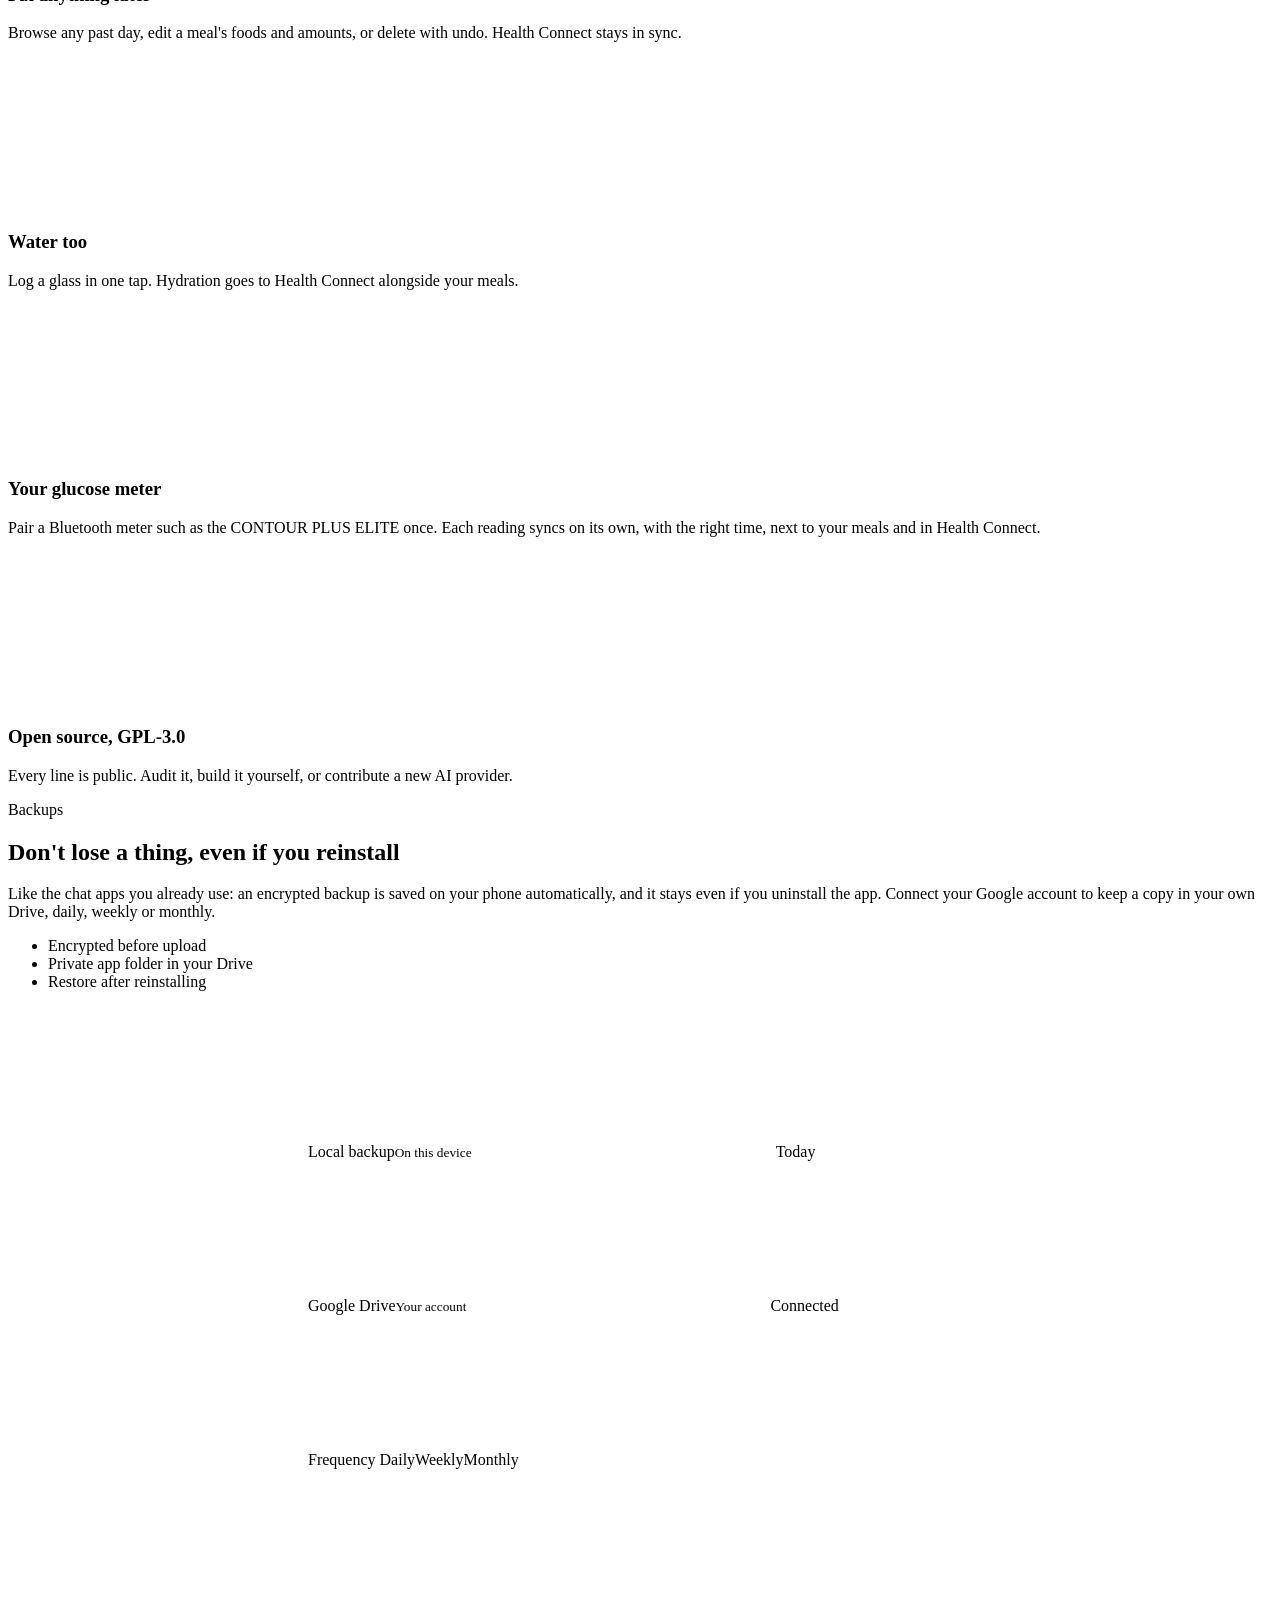
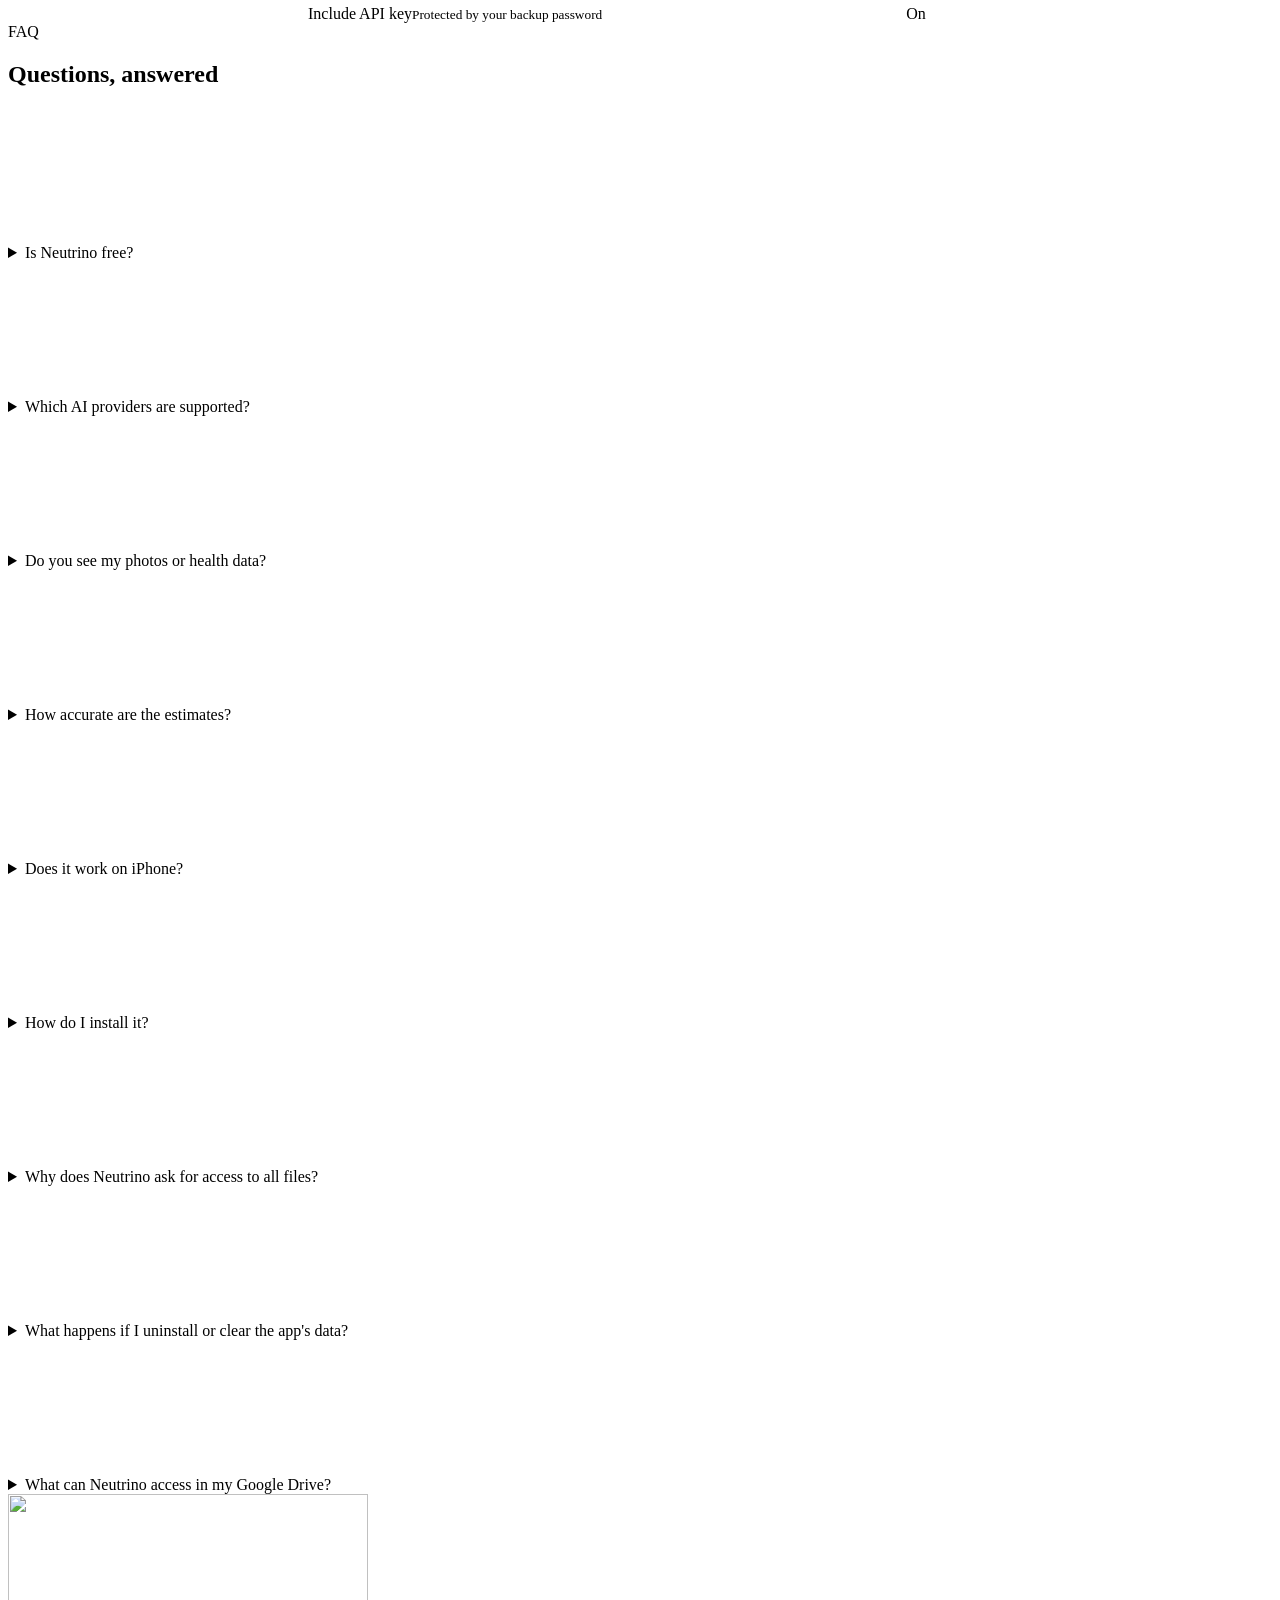
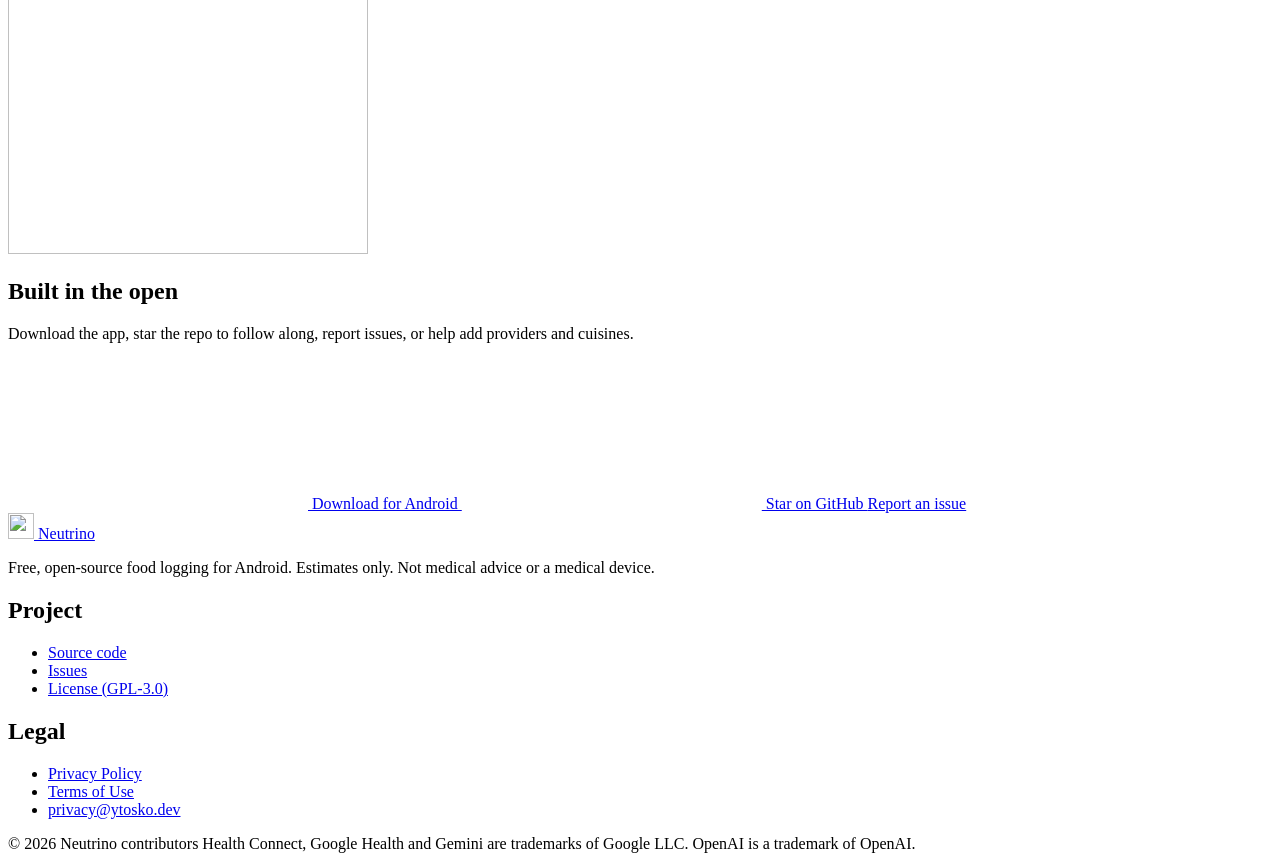
==== commit 91ed64a9: "Glucose meter: Bluetooth sync, readings on Days and Health - glucose-ble: Bluetooth Glucose Profile " ====
--- a/web/public/index.html
+++ b/web/public/index.html
@@ -309,6 +309,11 @@
             <p>Log a glass in one tap. Hydration goes to Health Connect alongside your meals.</p>
           </article>
           <article class="feature">
+            <span class="ic"><svg class="icon" aria-hidden="true"><use href="/assets/img/icons.svg#i-heart-pulse"/></svg></span>
+            <h3>Your glucose meter</h3>
+            <p>Pair a Bluetooth meter such as the CONTOUR PLUS ELITE once. Each reading syncs on its own, with the right time, next to your meals and in Health Connect.</p>
+          </article>
+          <article class="feature">
             <span class="ic"><svg class="icon" aria-hidden="true"><use href="/assets/img/icons.svg#i-code"/></svg></span>
             <h3>Open source, GPL-3.0</h3>
             <p>Every line is public. Audit it, build it yourself, or contribute a new AI provider.</p>
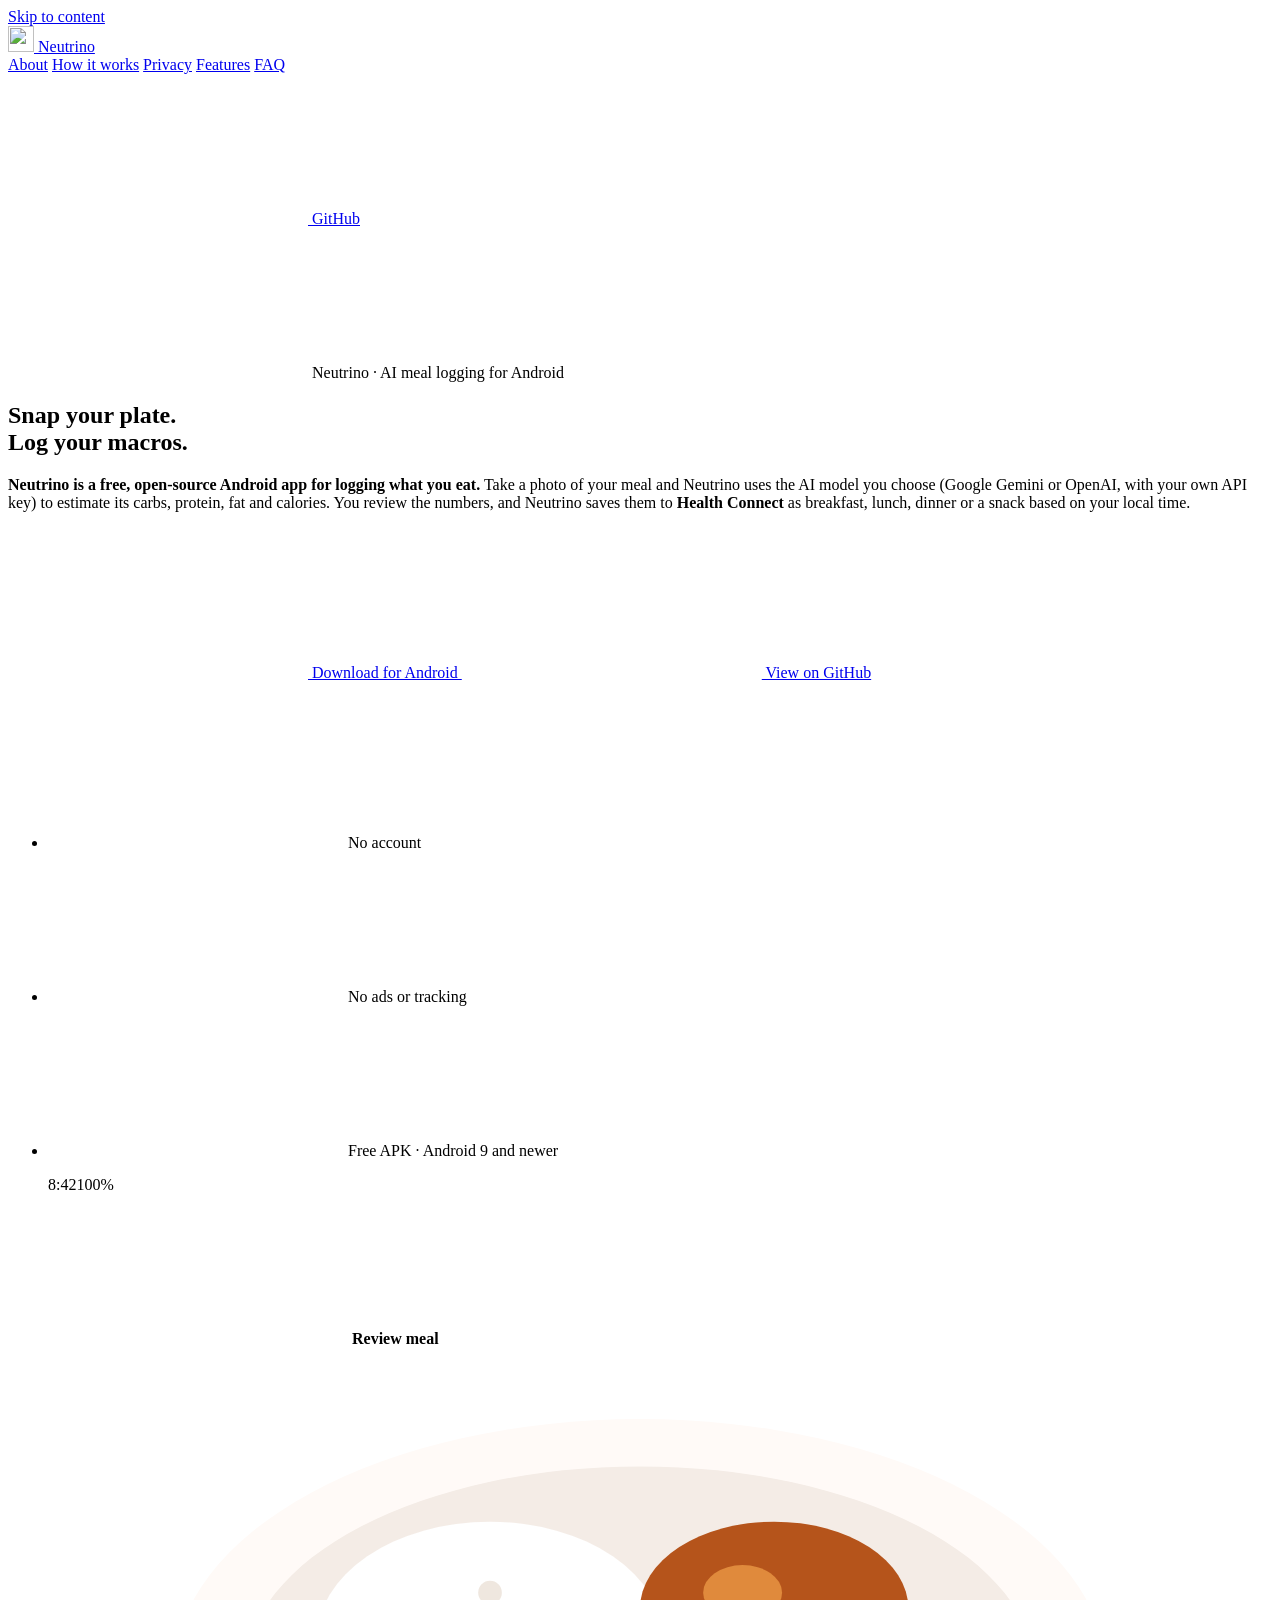
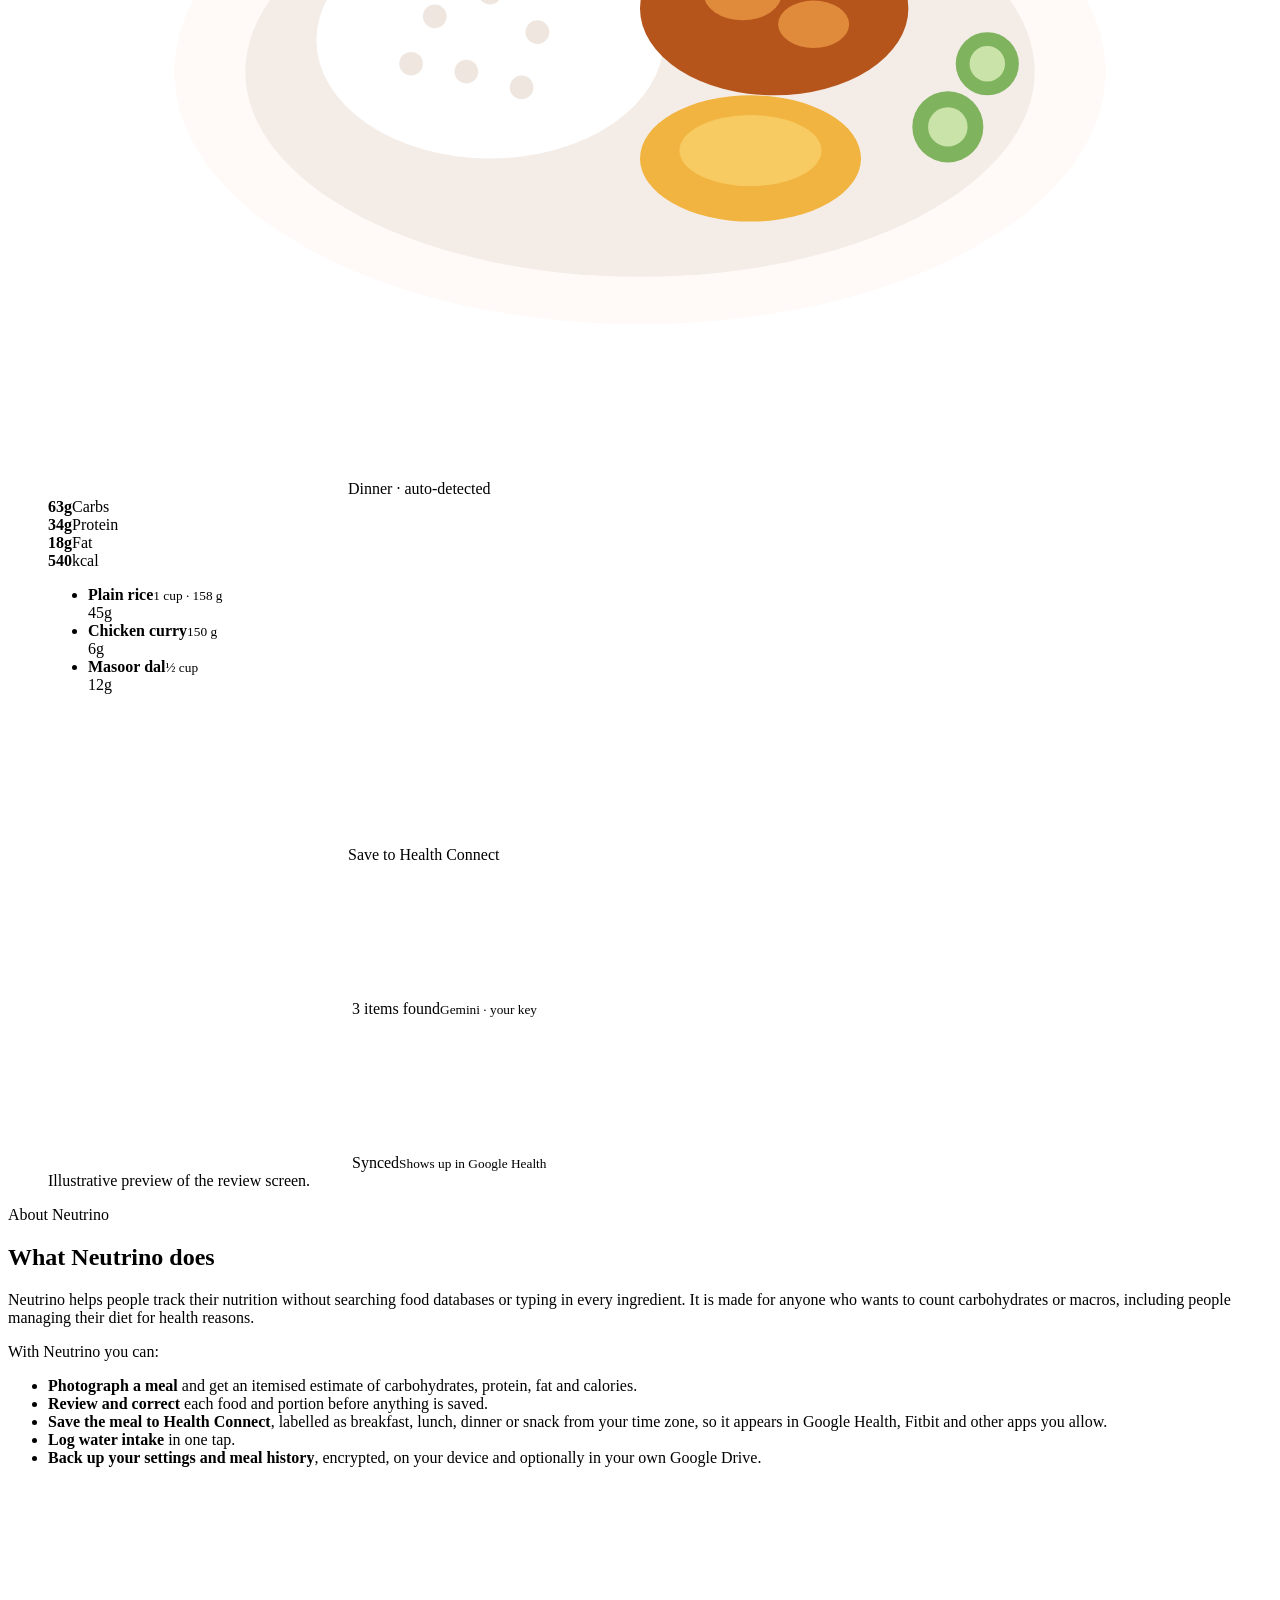
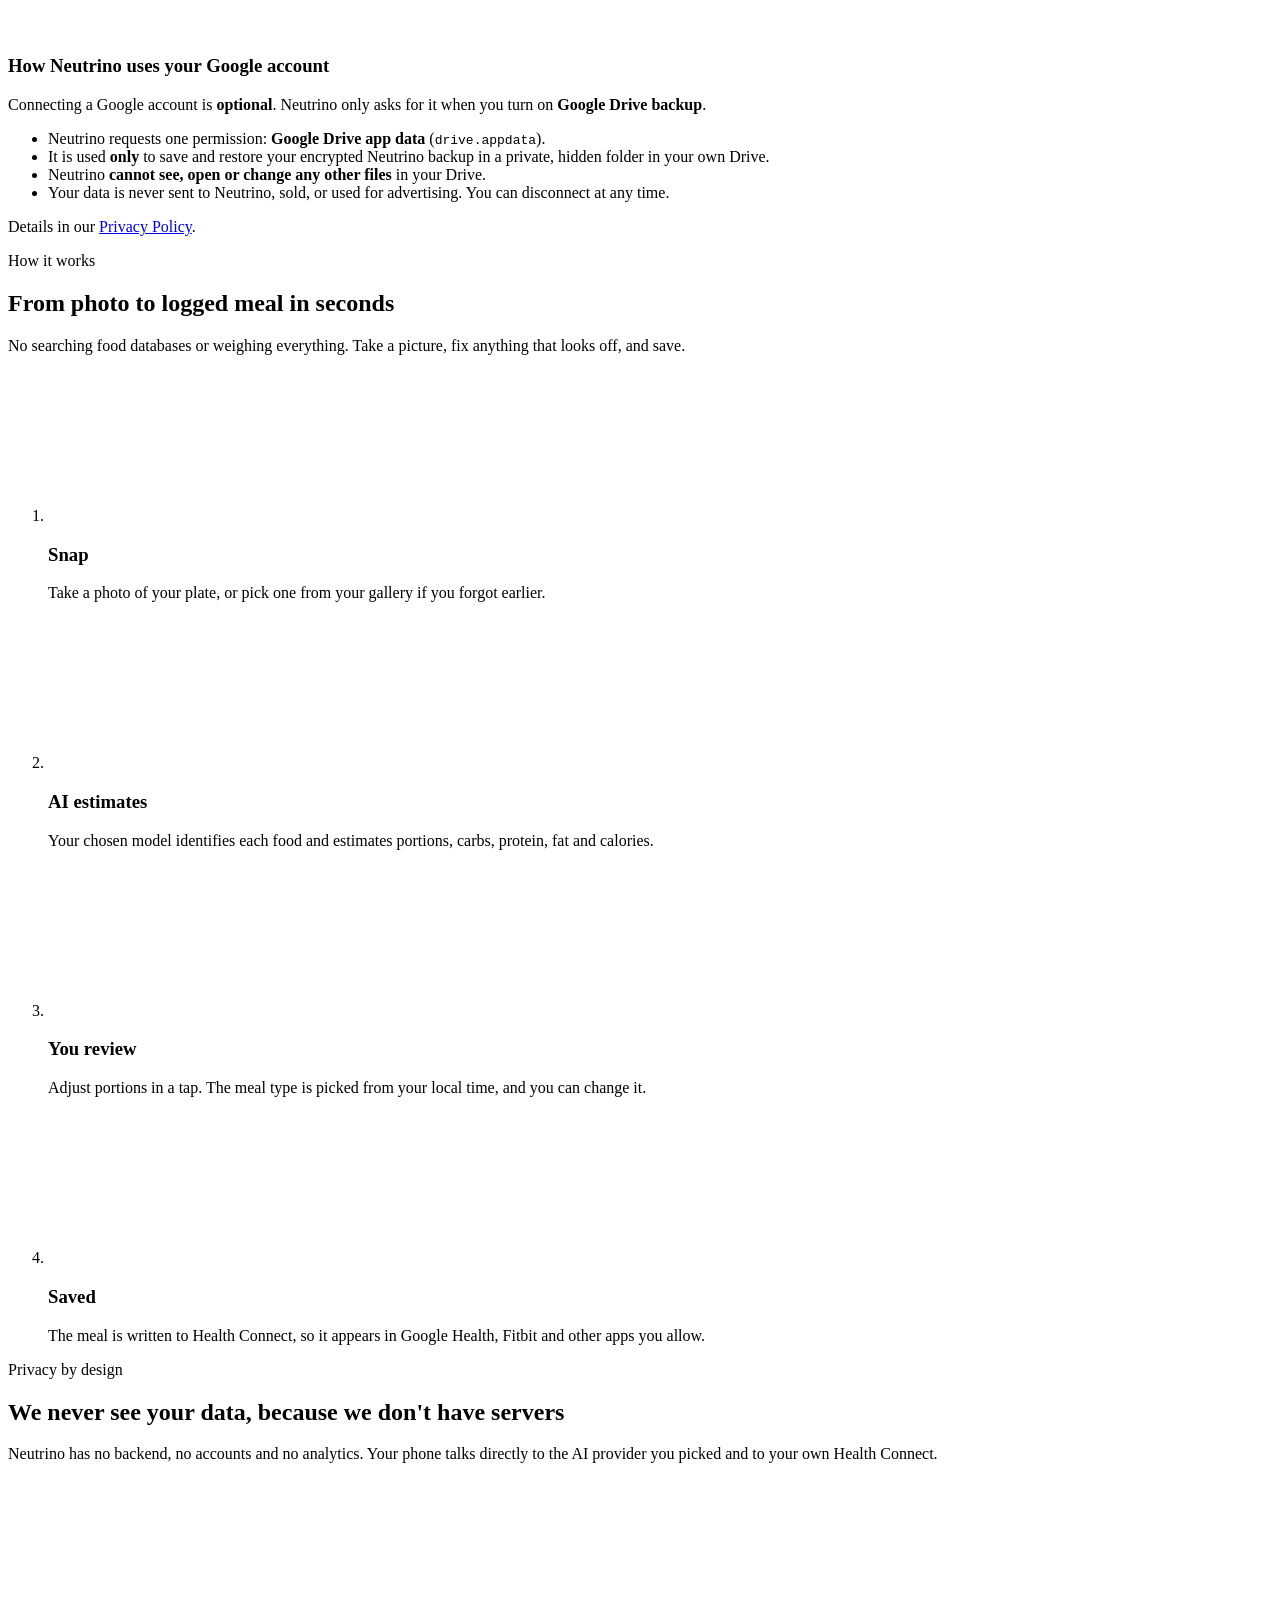
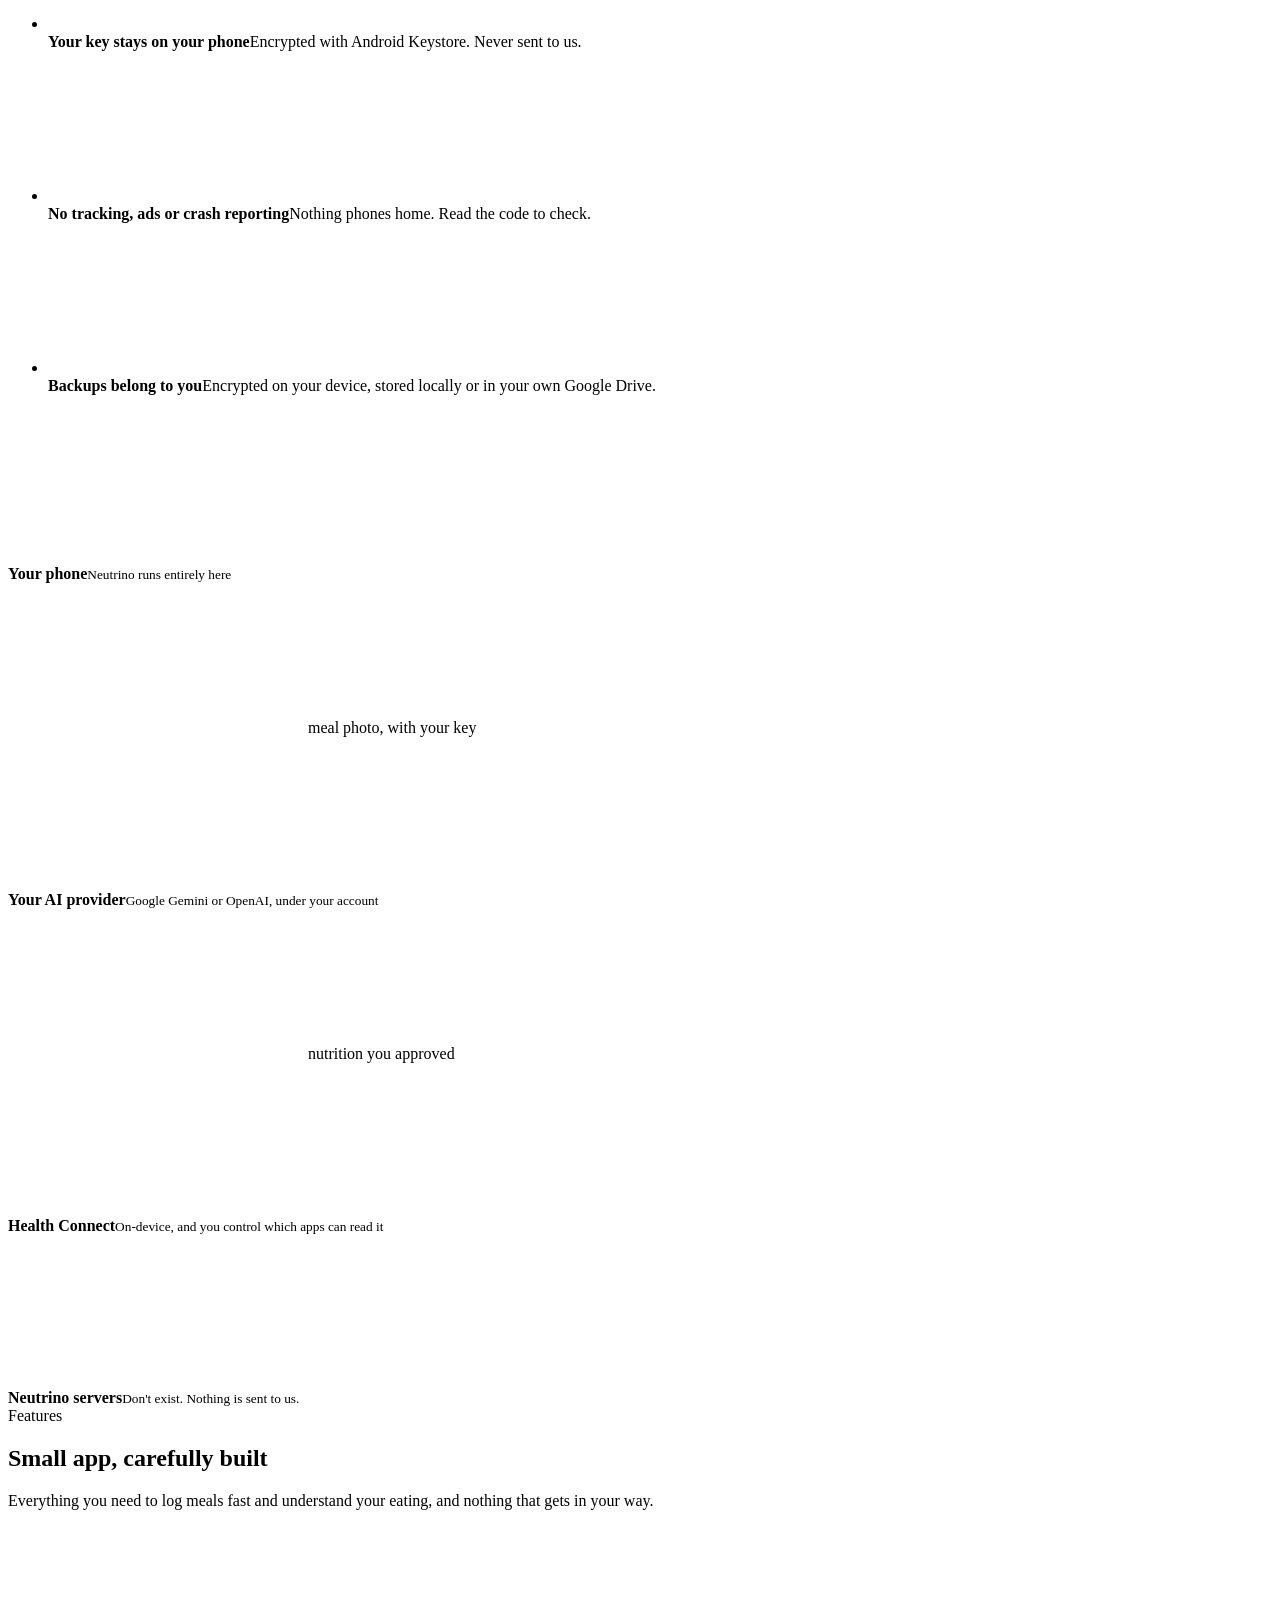
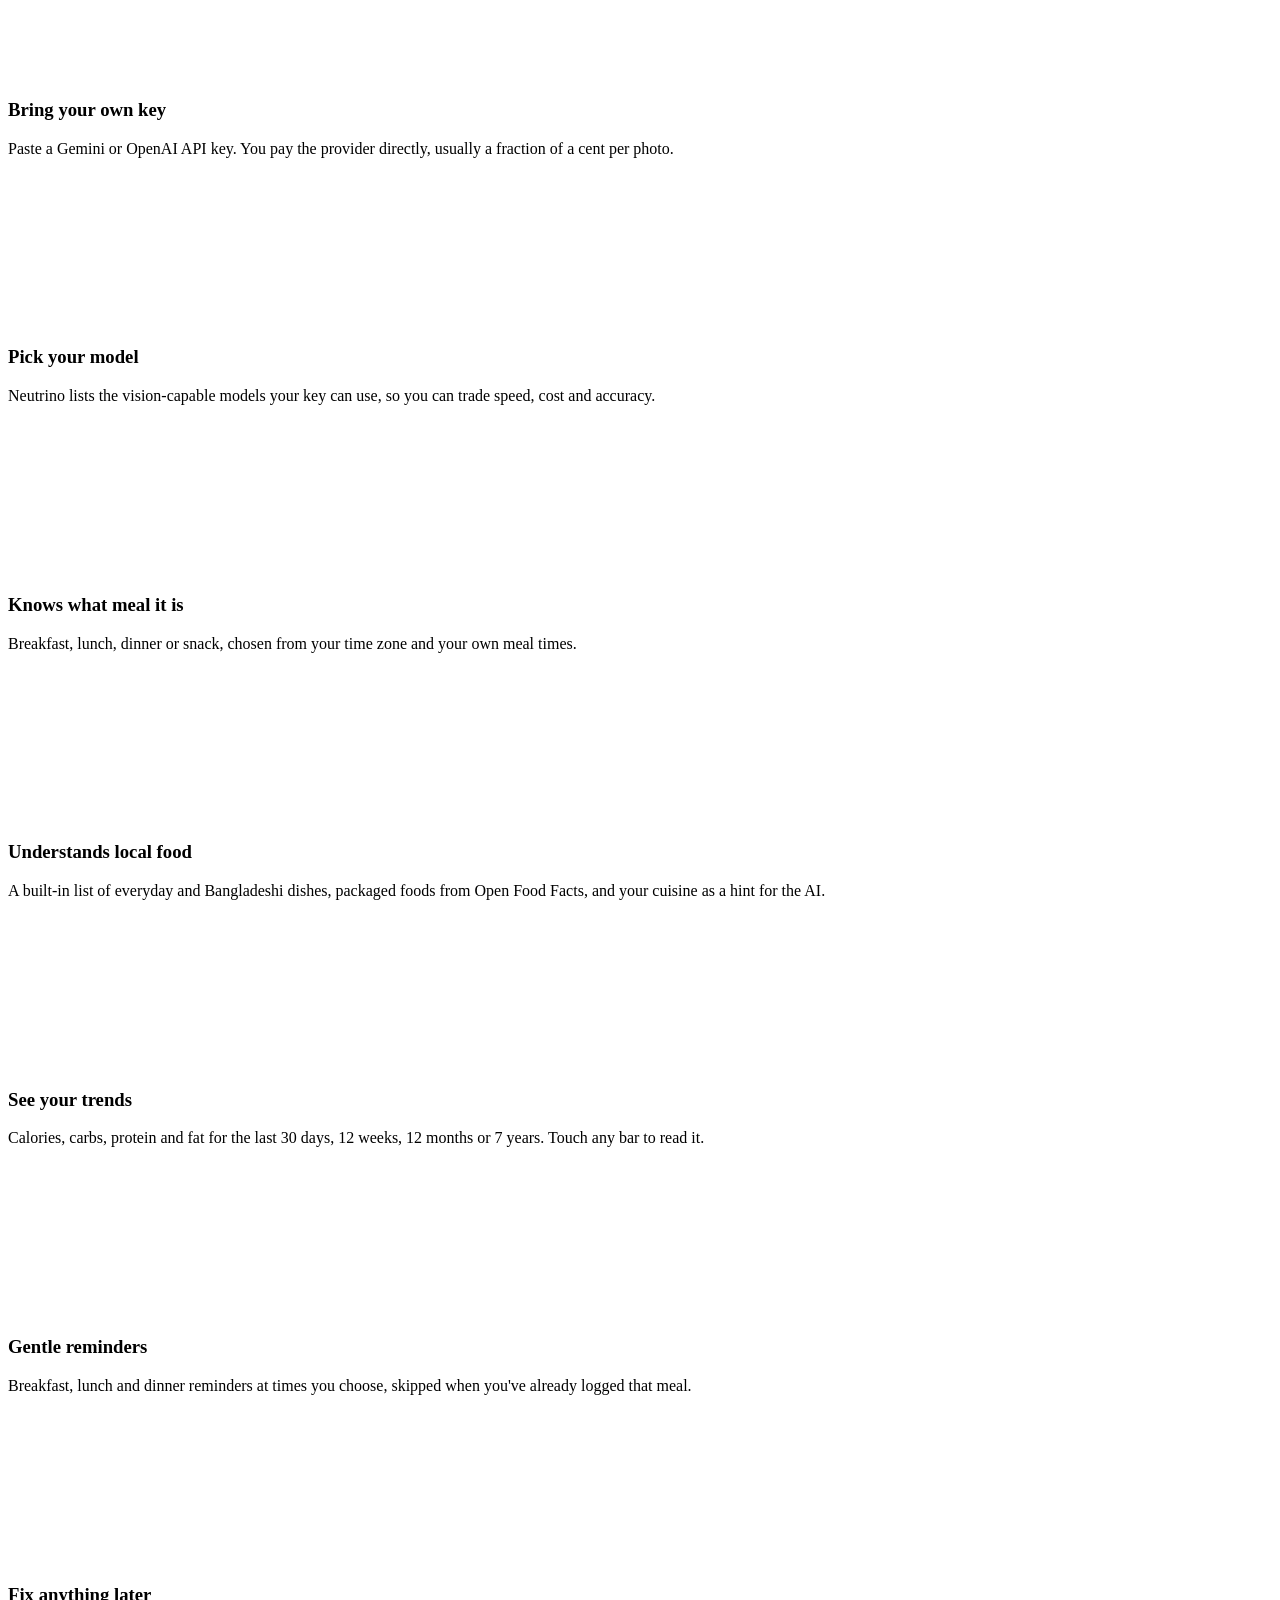
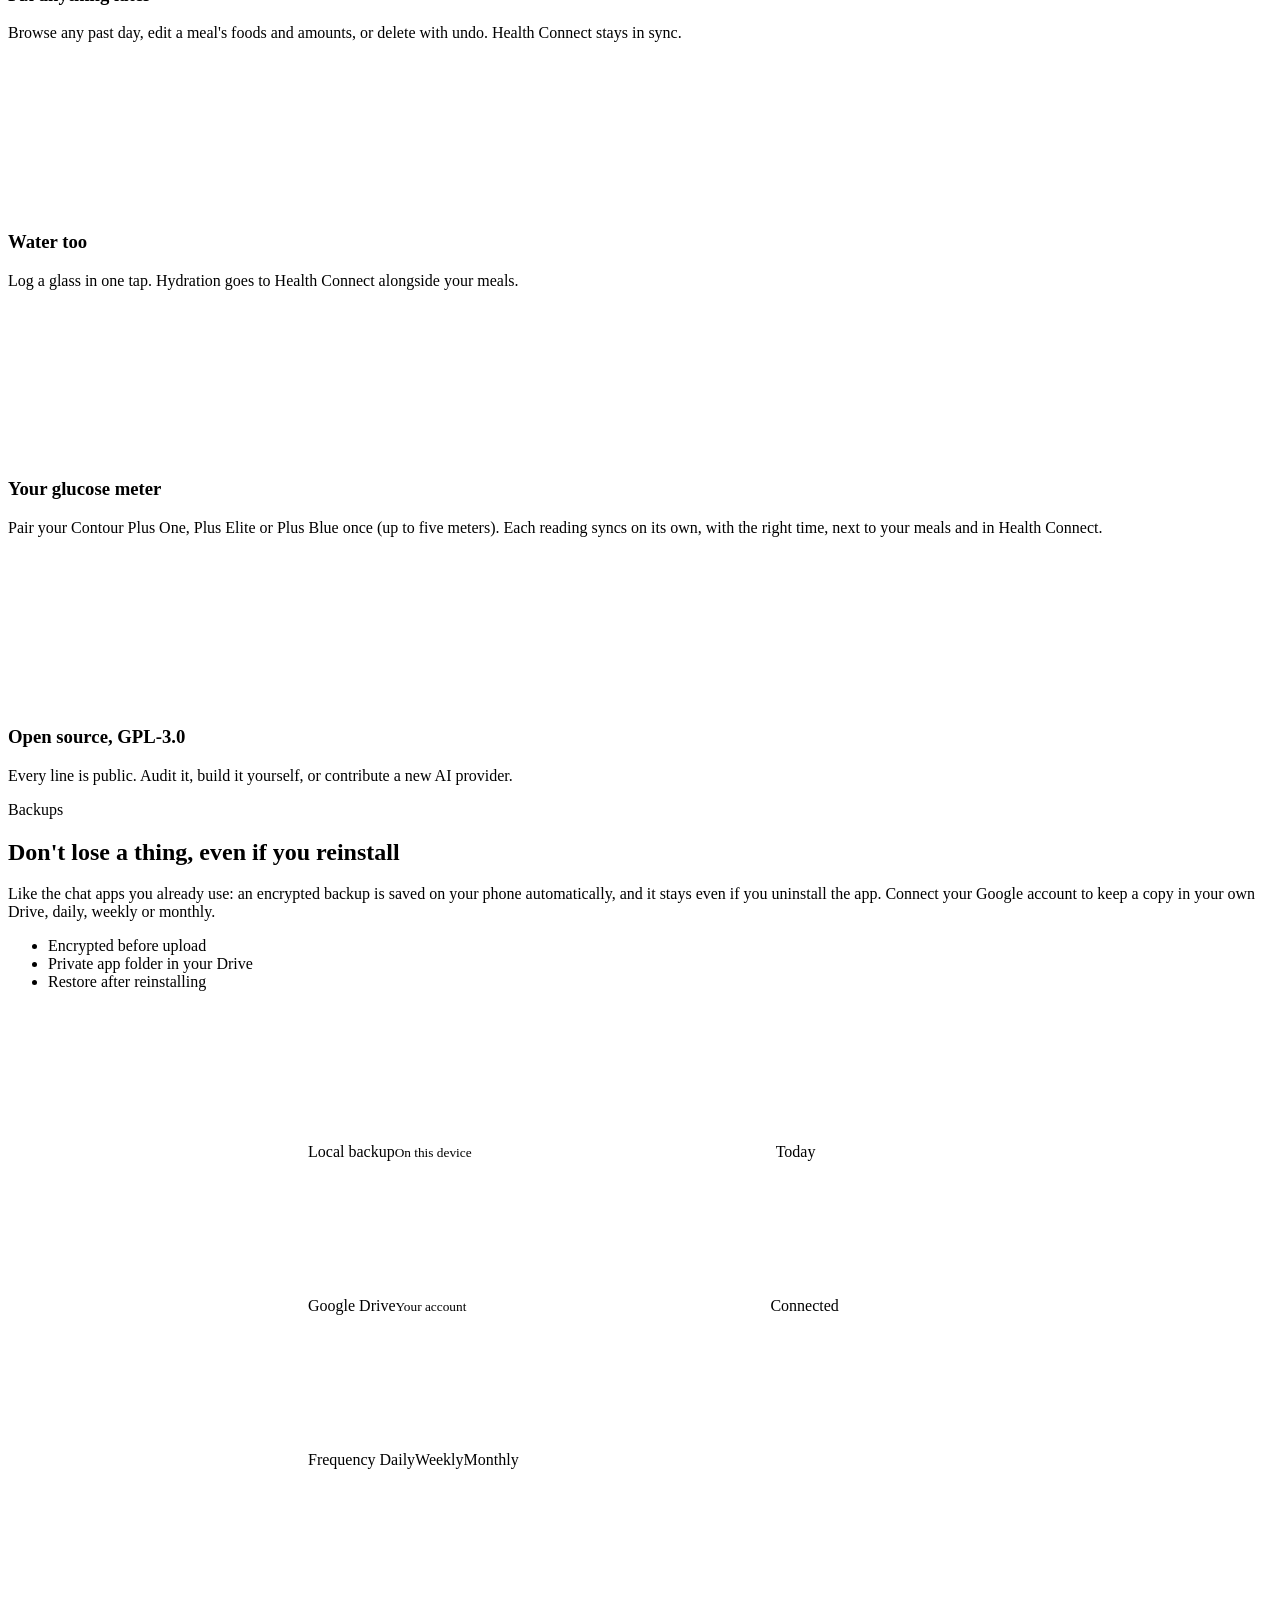
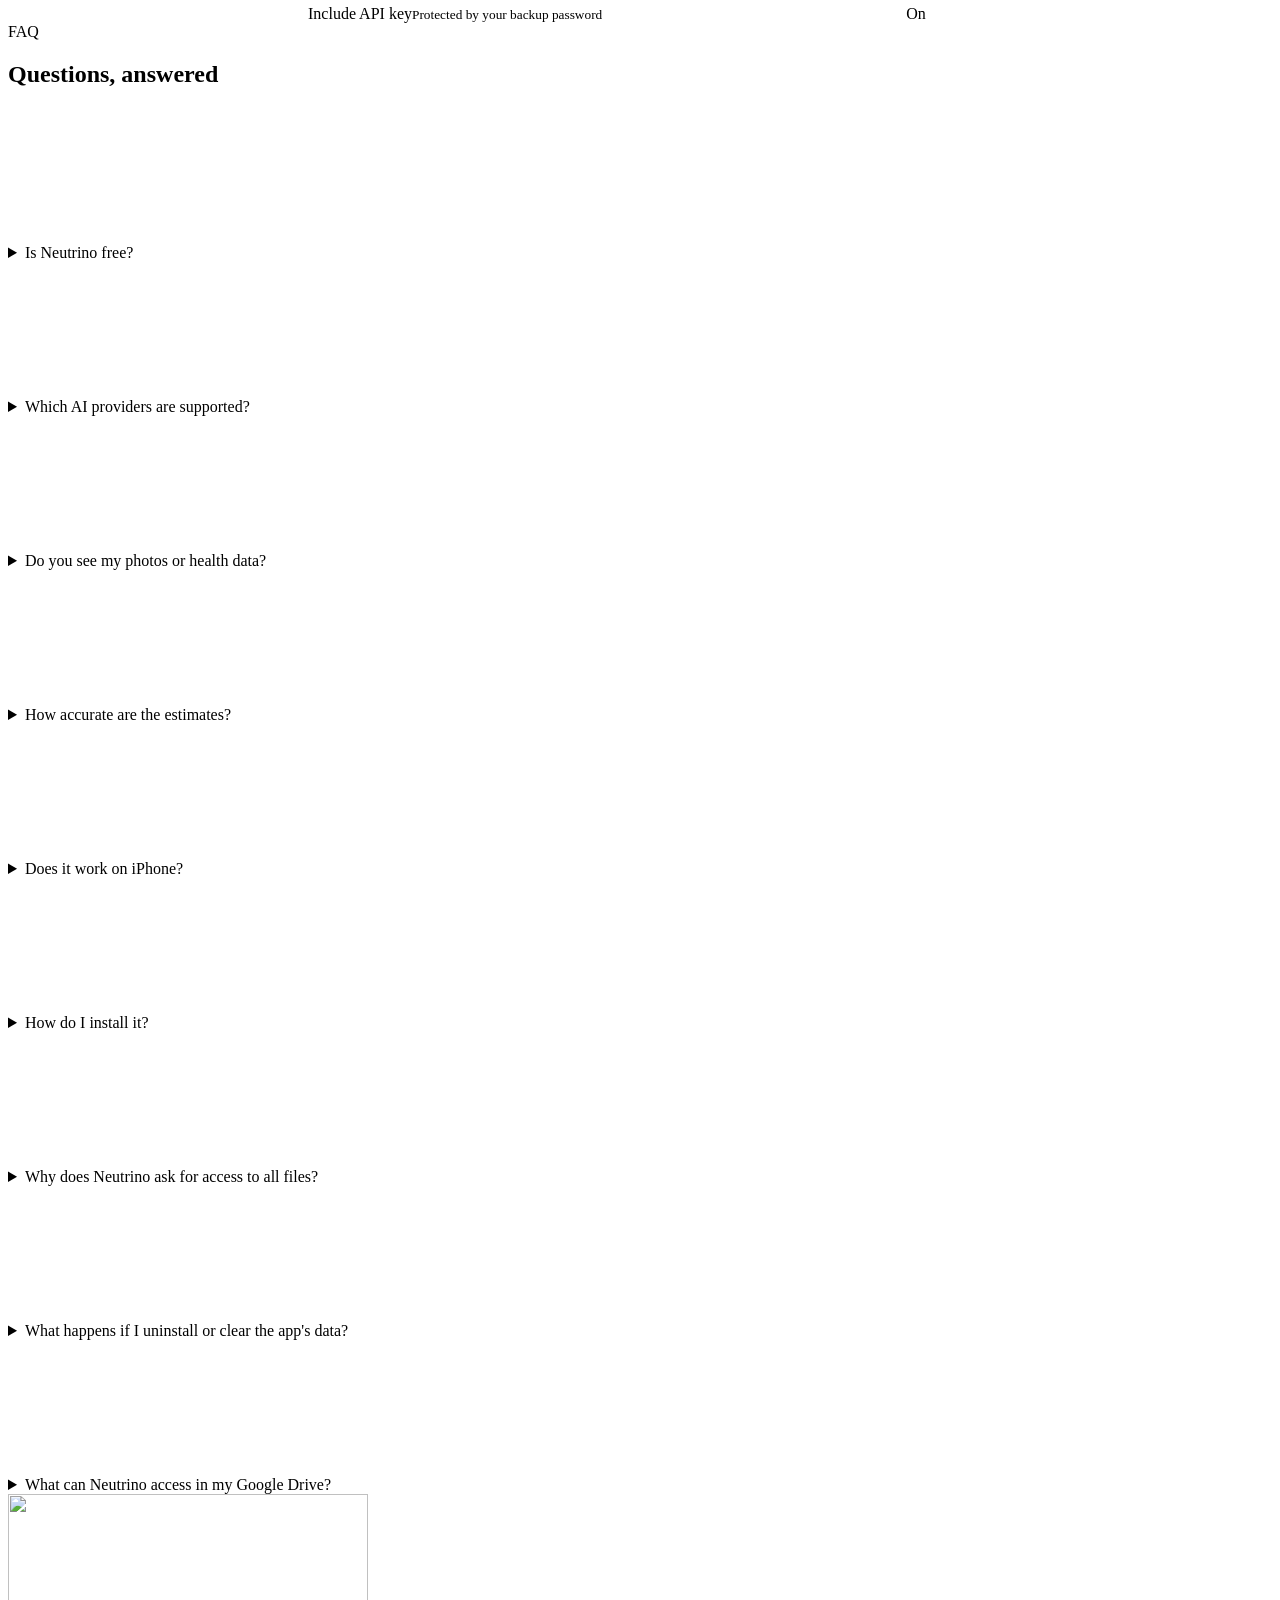
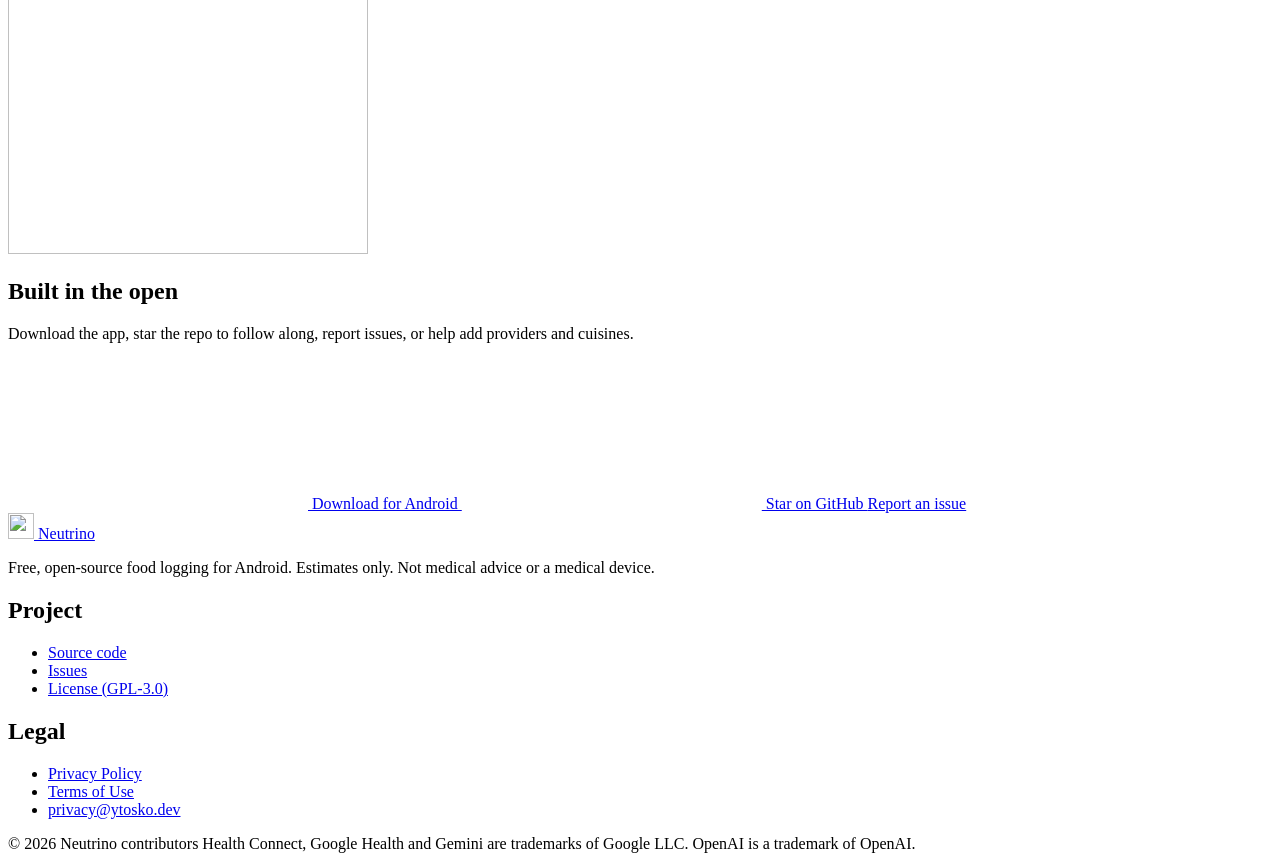
==== commit e925a6da: "Glucose meters: choose a model, up to five meters, redesigned pages - Settings → Glucose meters list" ====
--- a/web/public/index.html
+++ b/web/public/index.html
@@ -311,7 +311,7 @@
           <article class="feature">
             <span class="ic"><svg class="icon" aria-hidden="true"><use href="/assets/img/icons.svg#i-heart-pulse"/></svg></span>
             <h3>Your glucose meter</h3>
-            <p>Pair a Bluetooth meter such as the CONTOUR PLUS ELITE once. Each reading syncs on its own, with the right time, next to your meals and in Health Connect.</p>
+            <p>Pair your Contour Plus One, Plus Elite or Plus Blue once (up to five meters). Each reading syncs on its own, with the right time, next to your meals and in Health Connect.</p>
           </article>
           <article class="feature">
             <span class="ic"><svg class="icon" aria-hidden="true"><use href="/assets/img/icons.svg#i-code"/></svg></span>
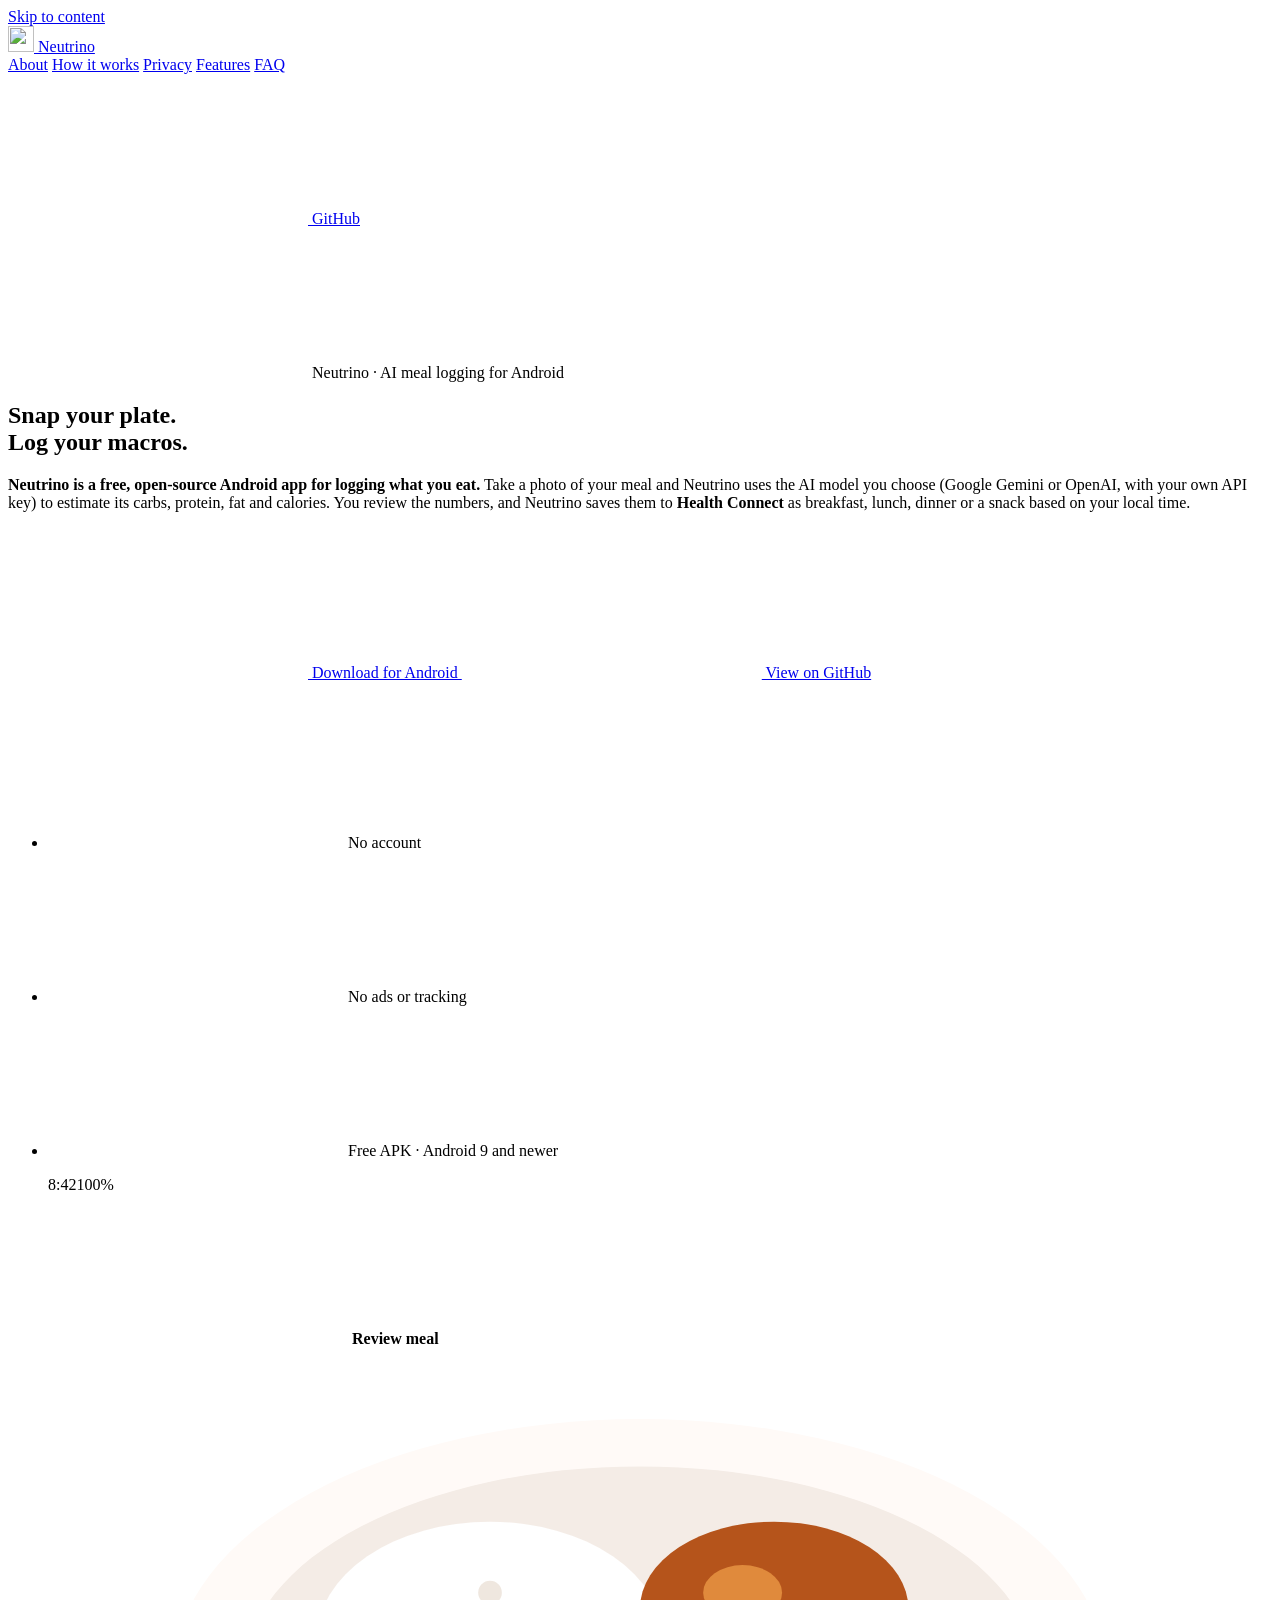
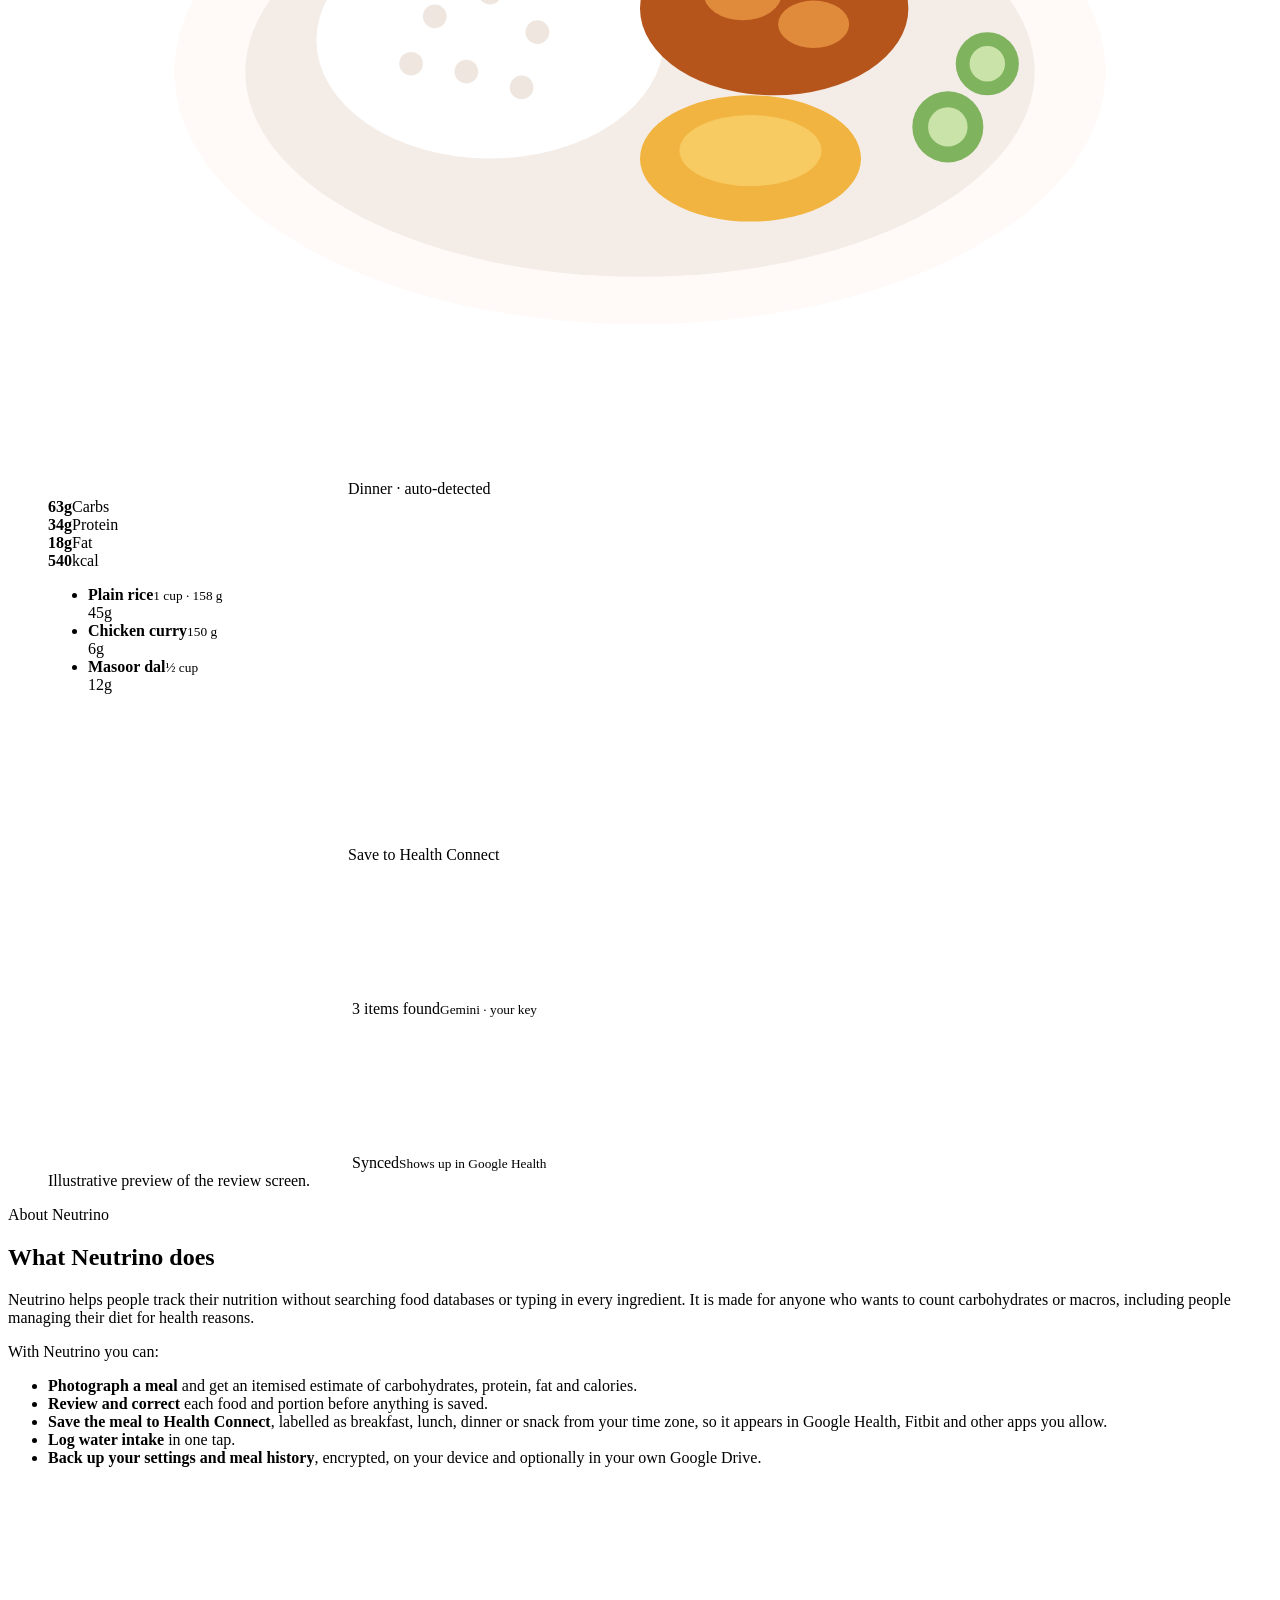
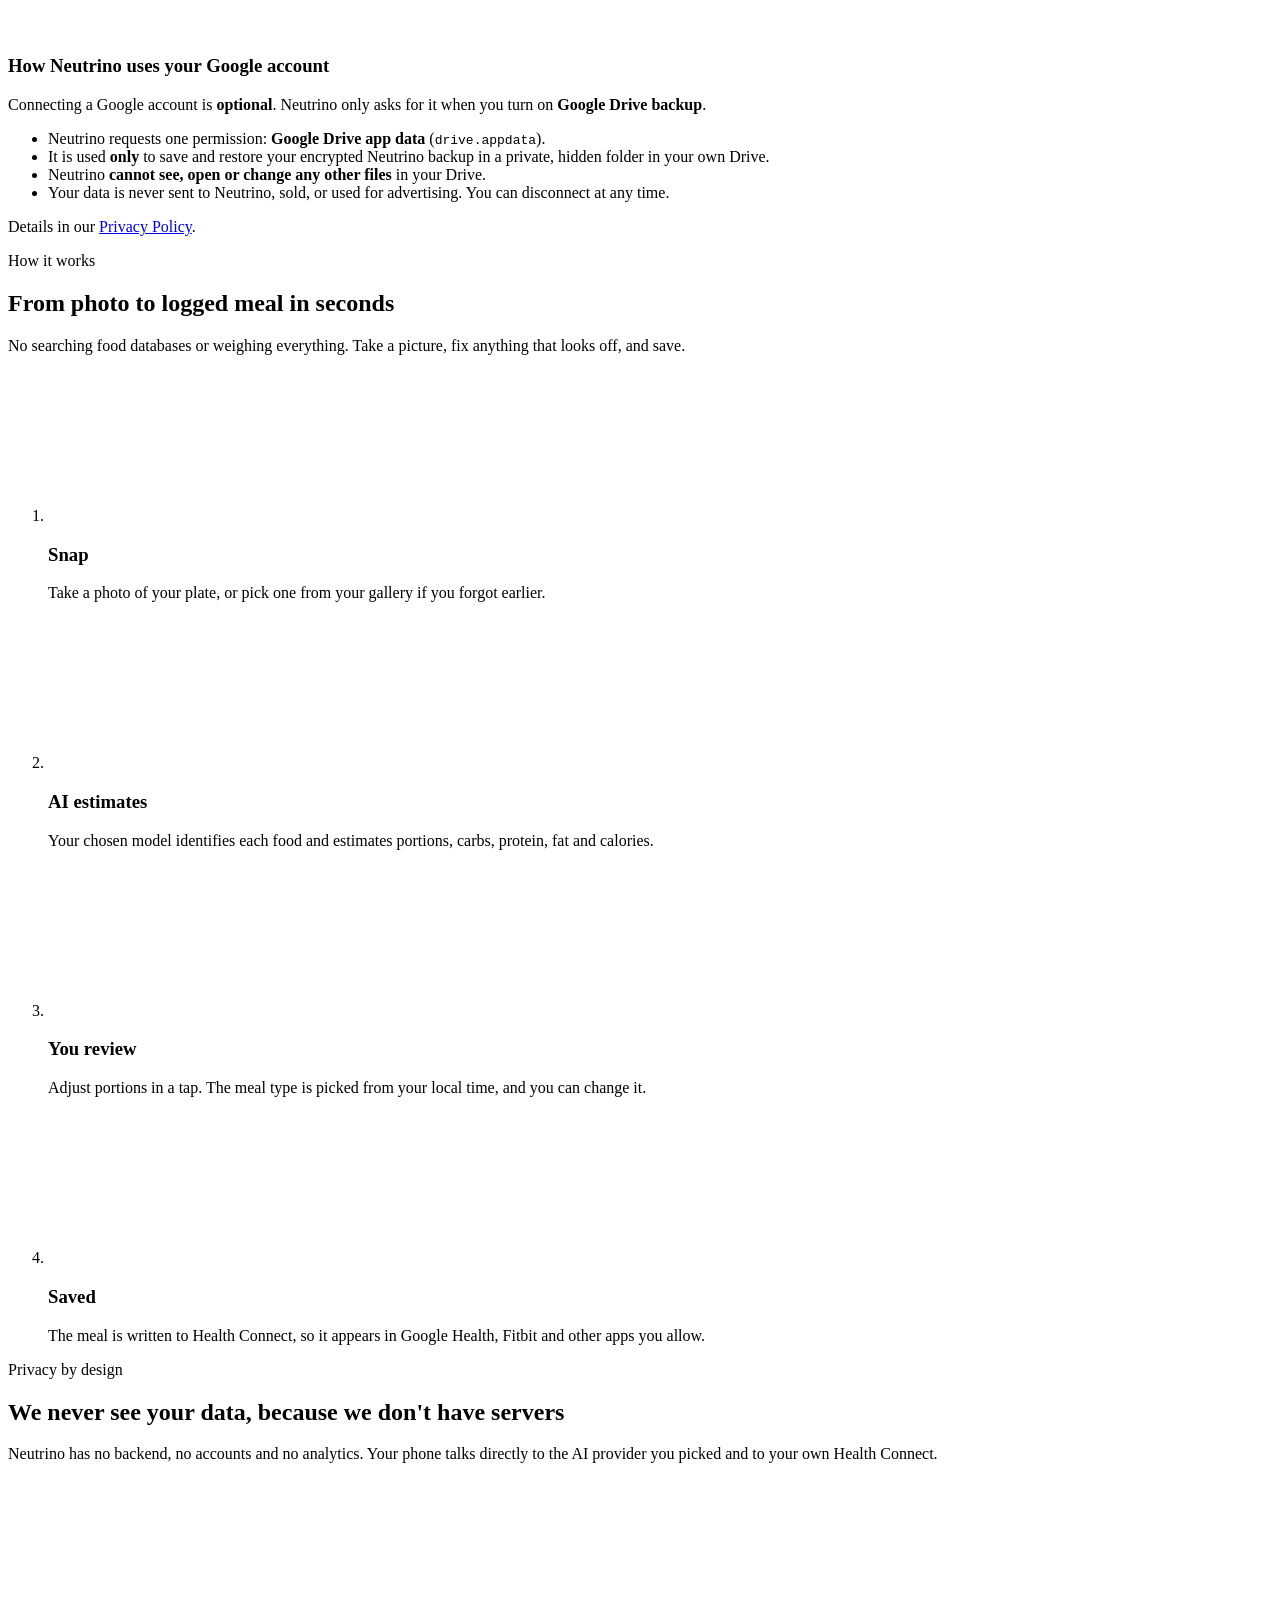
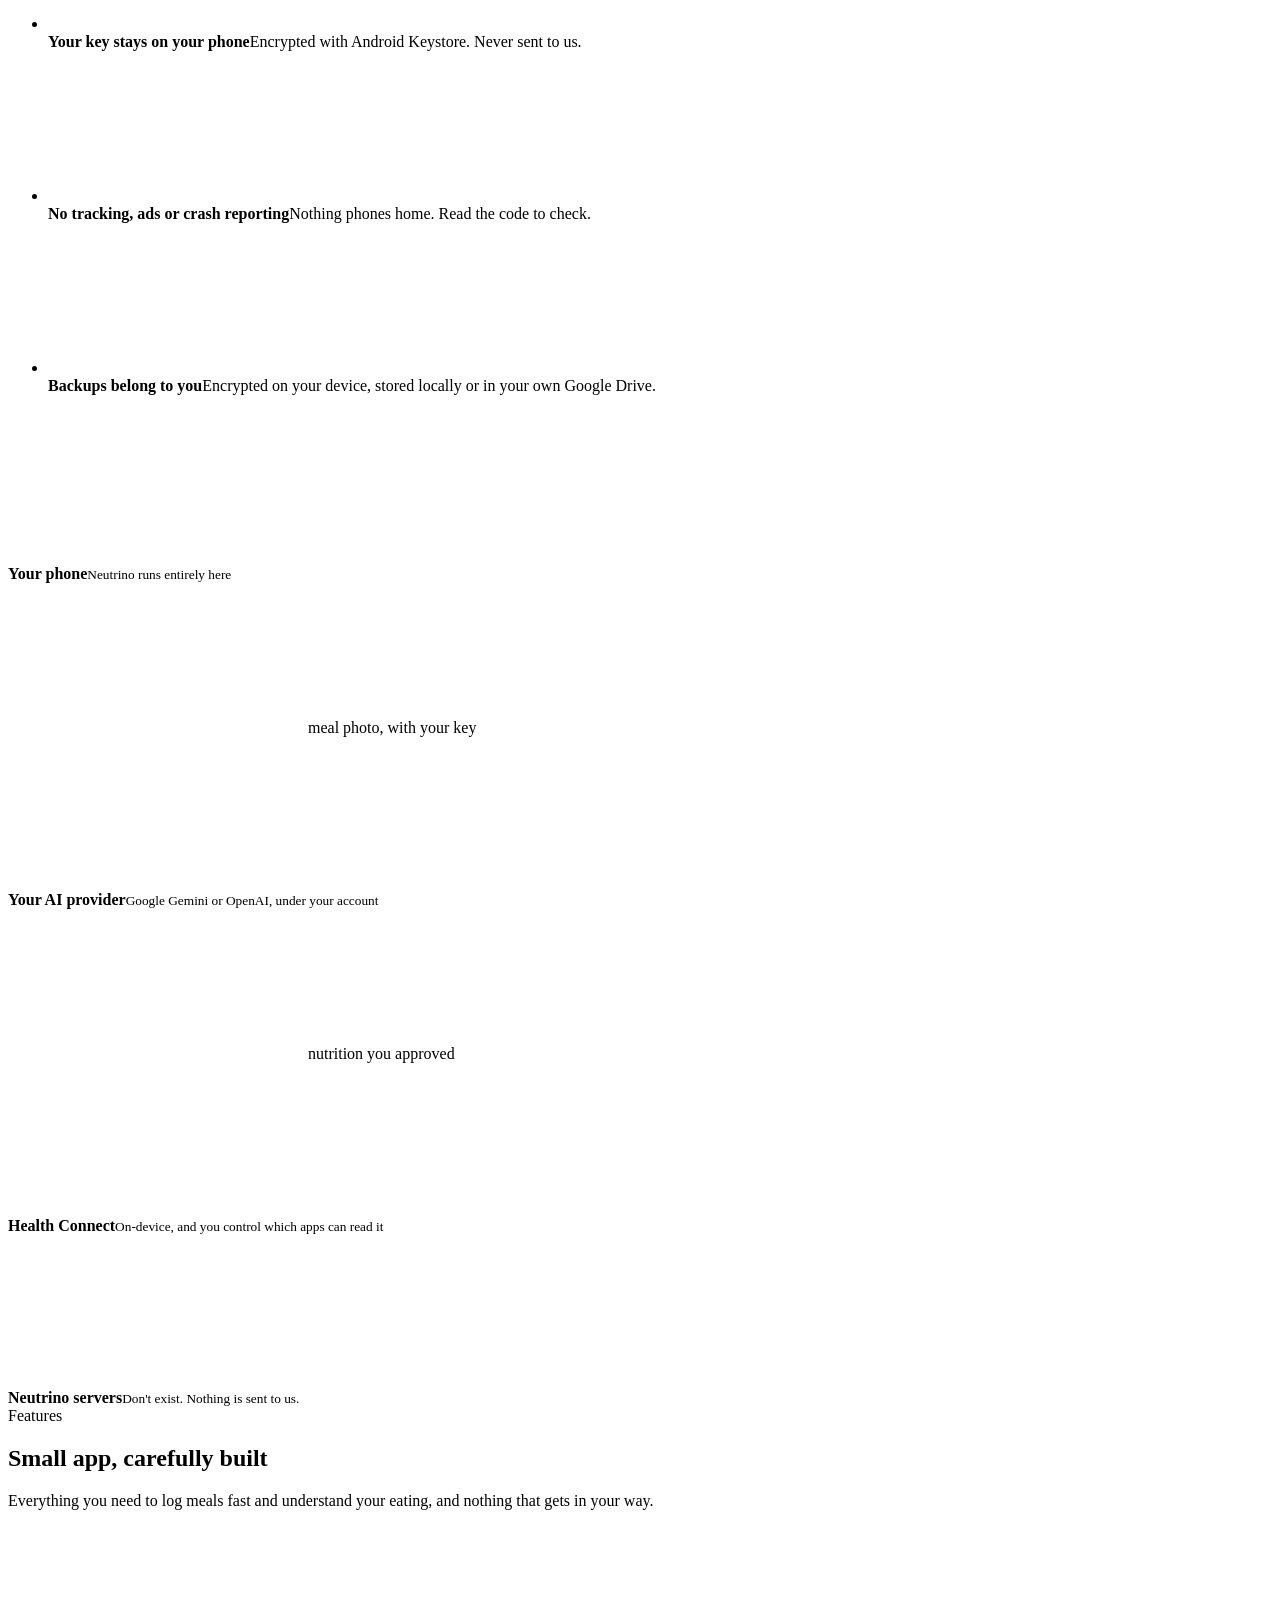
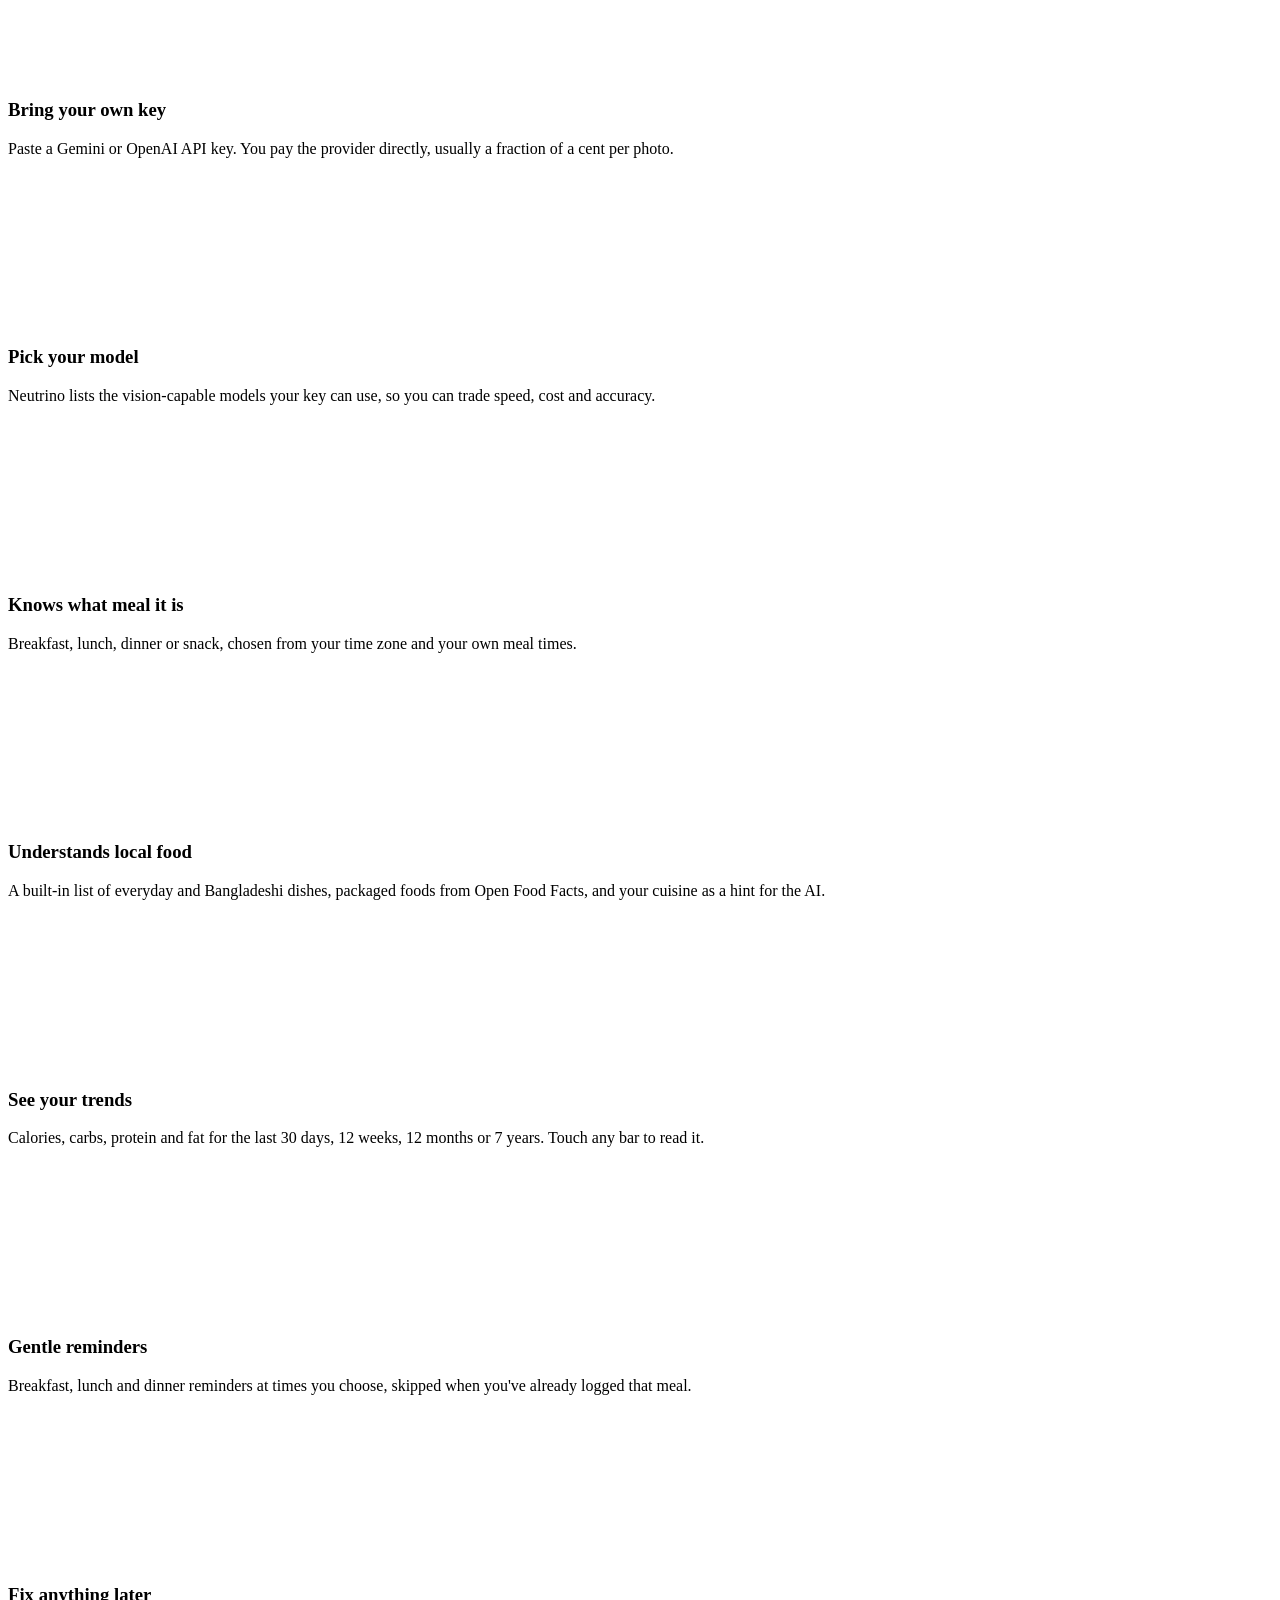
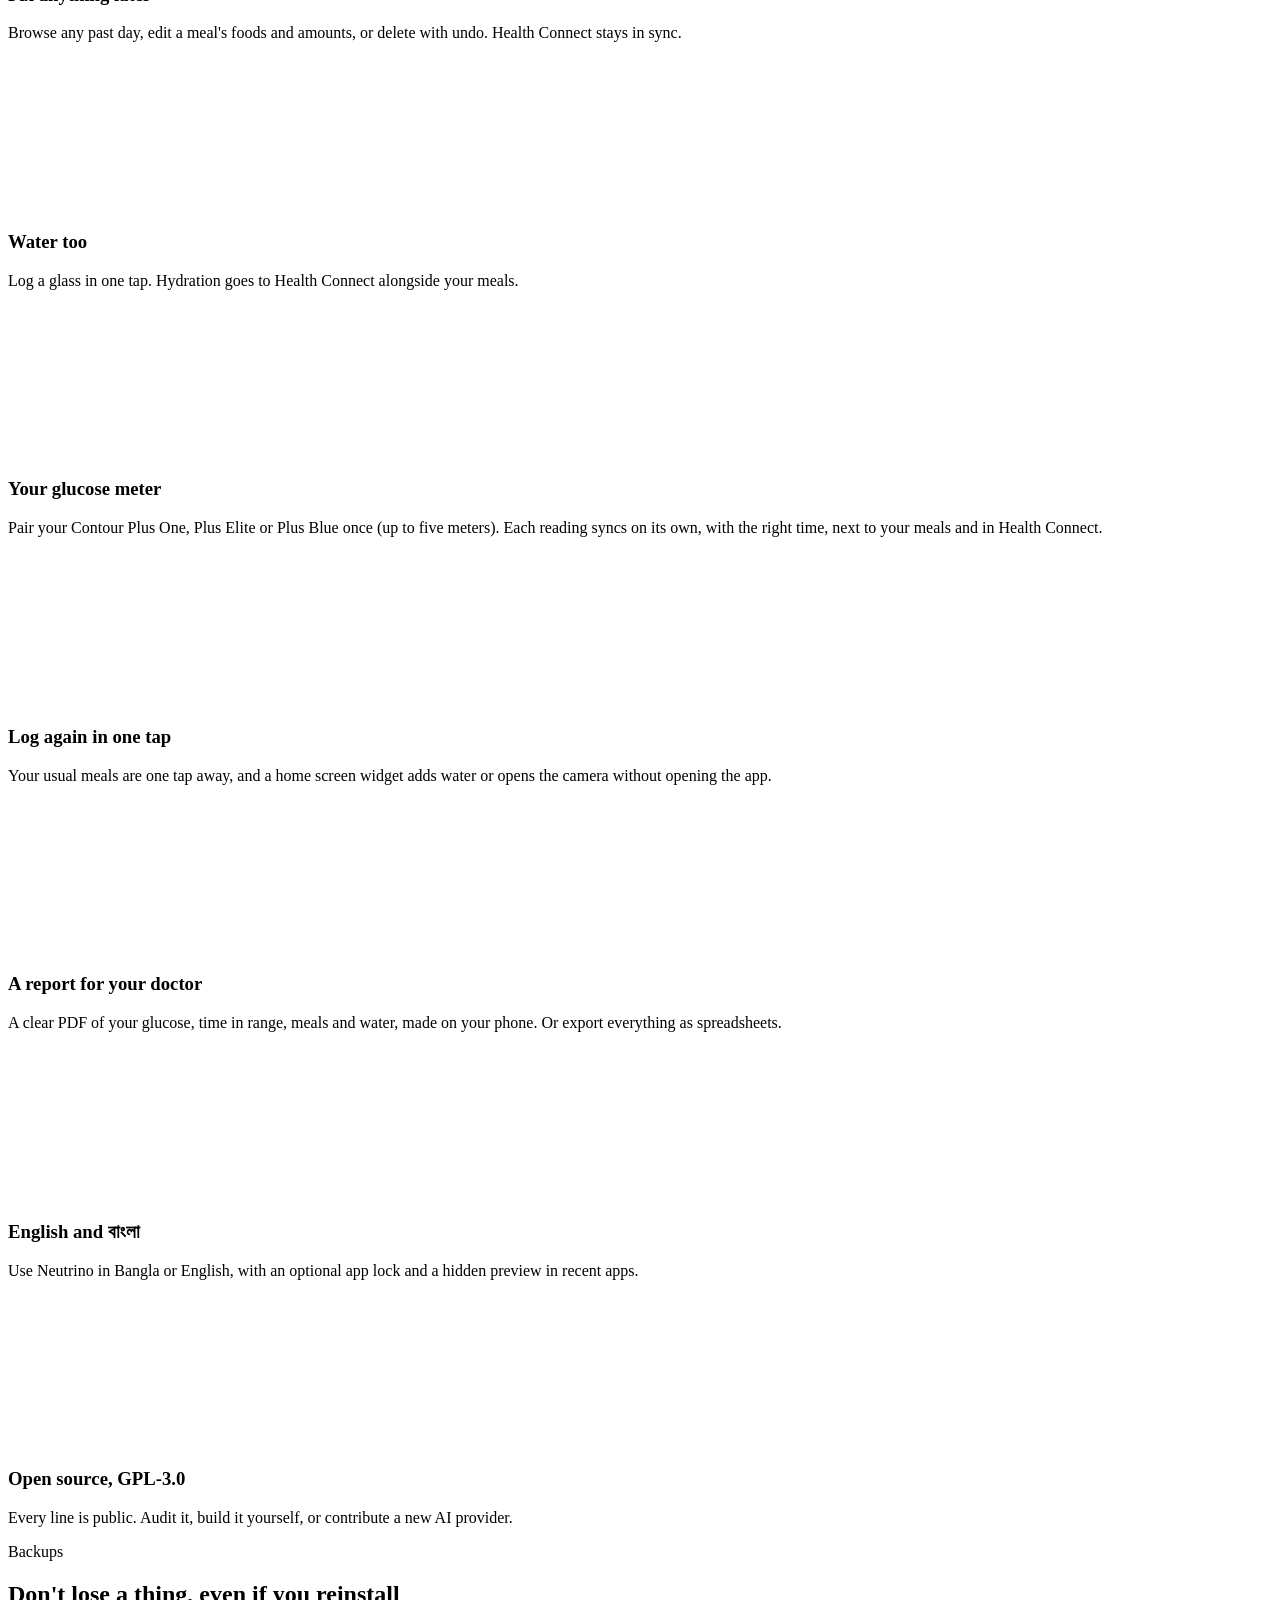
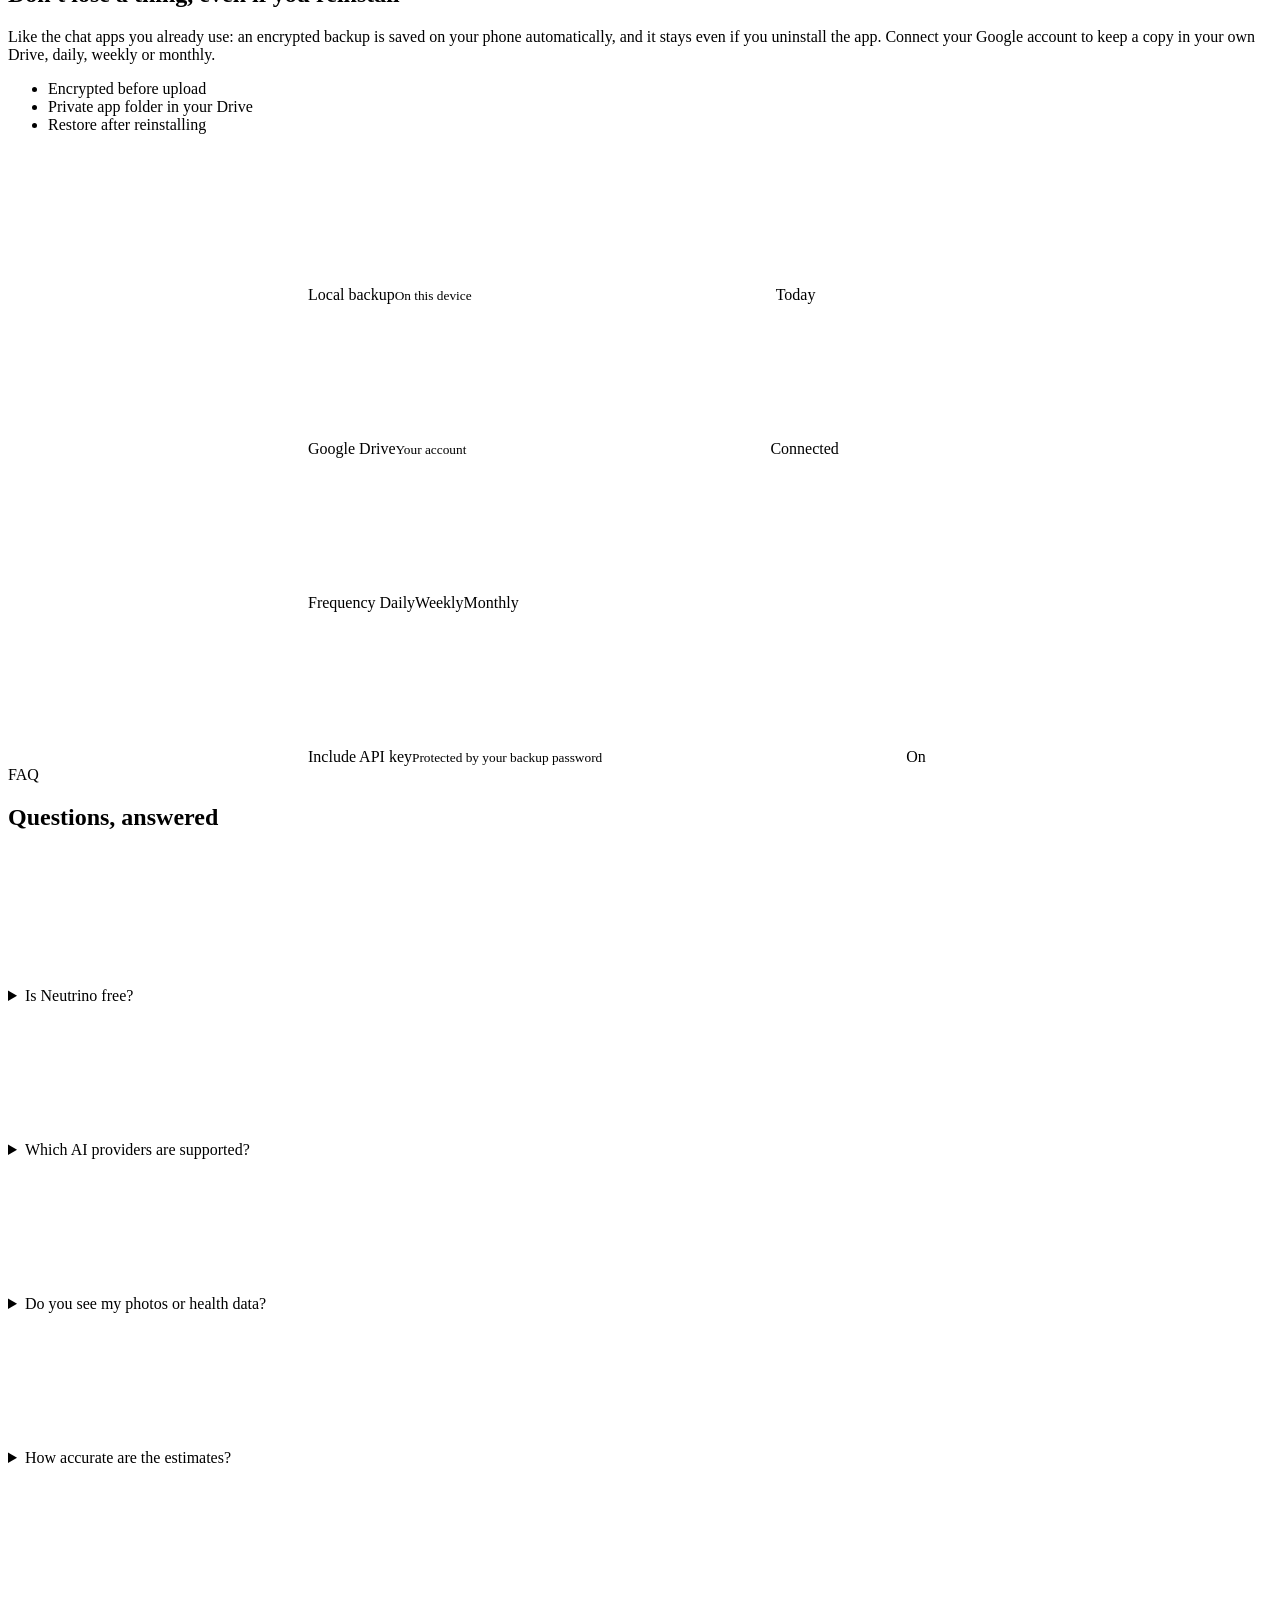
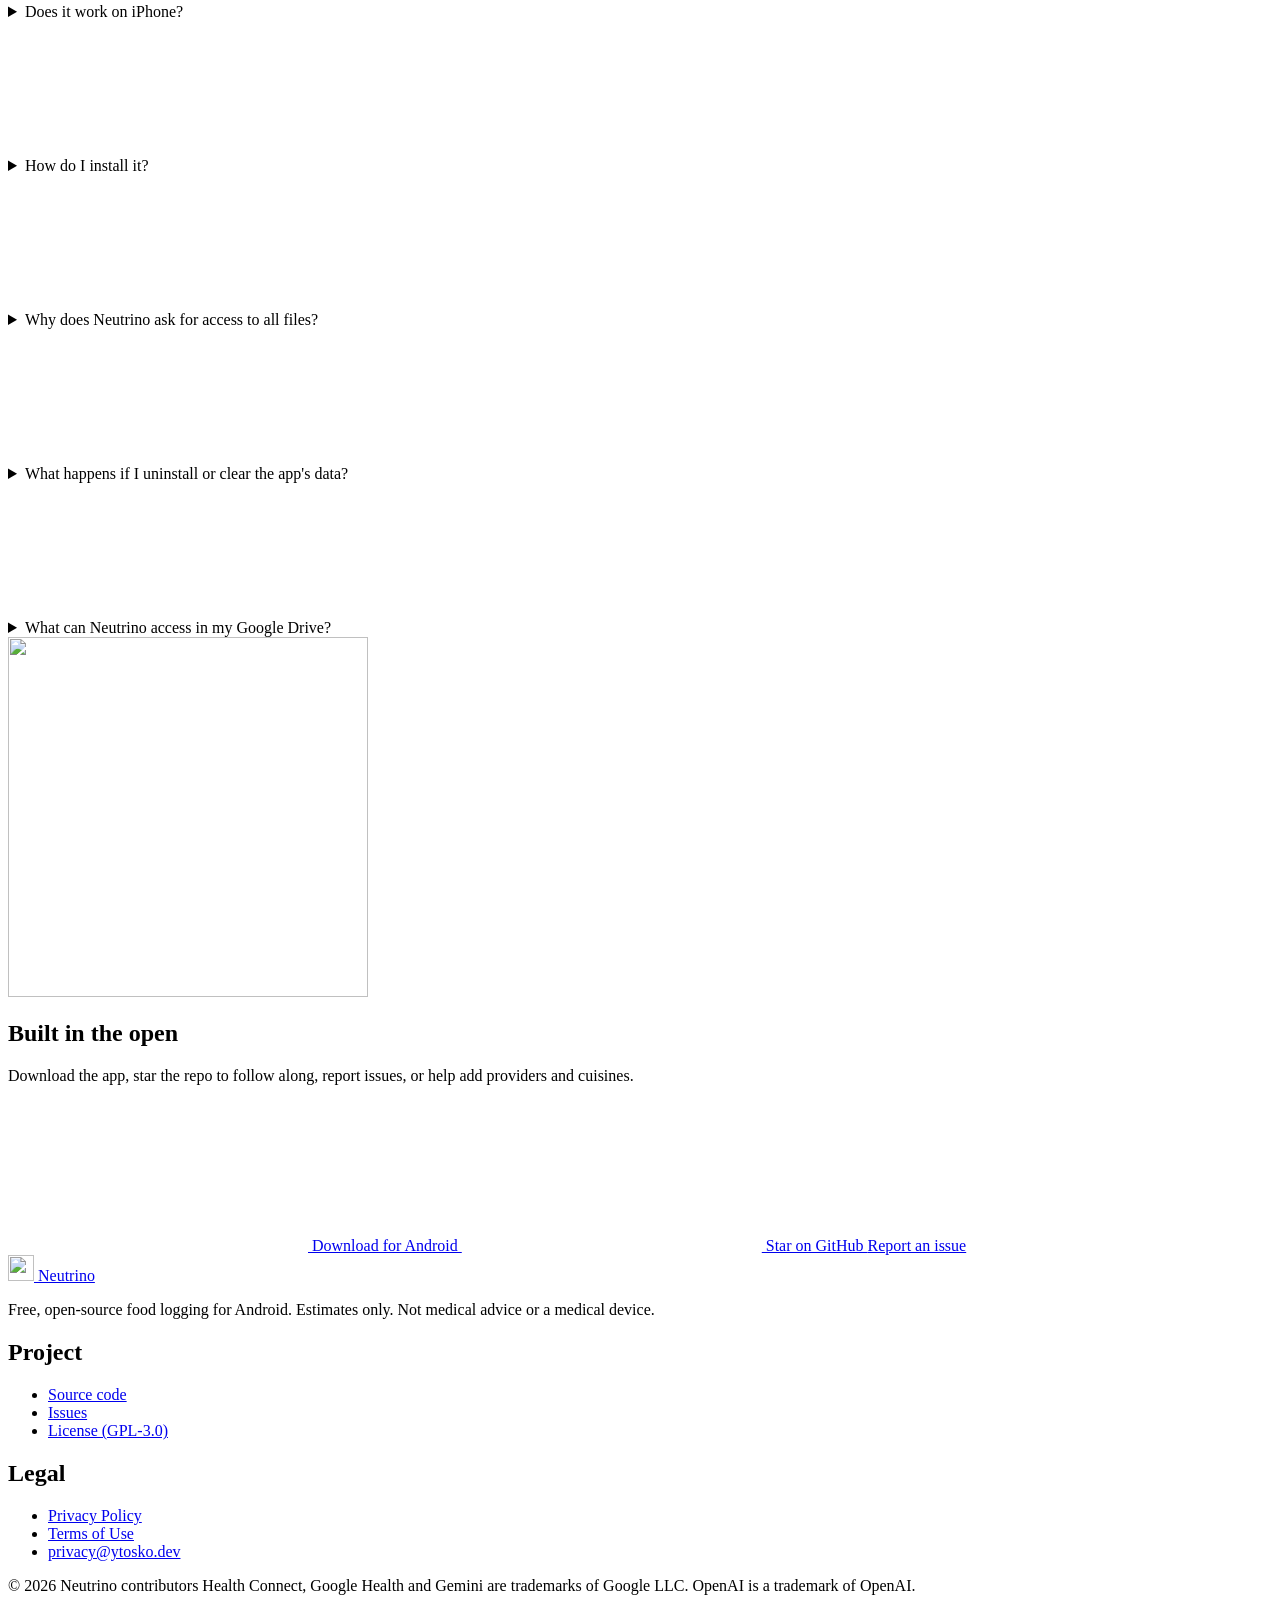
==== commit 5422711c: "Phase 7: log again, widget, goals, glucose extras, reports, app lock, Bangla - Log again: starred an" ====
--- a/web/public/index.html
+++ b/web/public/index.html
@@ -56,7 +56,7 @@
           <a href="#features">Features</a>
           <a href="#faq">FAQ</a>
         </div>
-        <a class="btn btn-secondary btn-sm" href="https://github.com/Ytosko/Nutrino" rel="noopener">
+        <a class="btn btn-secondary btn-sm" href="https://github.com/Ytosko/Neutrino" rel="noopener">
           <svg class="icon icon-sm" aria-hidden="true"><use href="/assets/img/icons.svg#i-github"/></svg>
           <span>GitHub</span>
         </a>
@@ -82,11 +82,11 @@
             breakfast, lunch, dinner or a snack based on your local time.
           </p>
           <div class="hero-actions">
-            <a class="btn btn-primary" href="https://github.com/Ytosko/Nutrino/releases/latest" rel="noopener">
+            <a class="btn btn-primary" href="https://github.com/Ytosko/Neutrino/releases/latest" rel="noopener">
               <svg class="icon icon-sm" aria-hidden="true"><use href="/assets/img/icons.svg#i-download"/></svg>
               Download for Android
             </a>
-            <a class="btn btn-secondary" href="https://github.com/Ytosko/Nutrino" rel="noopener">
+            <a class="btn btn-secondary" href="https://github.com/Ytosko/Neutrino" rel="noopener">
               <svg class="icon icon-sm" aria-hidden="true"><use href="/assets/img/icons.svg#i-github"/></svg>
               View on GitHub
             </a>
@@ -314,6 +314,21 @@
             <p>Pair your Contour Plus One, Plus Elite or Plus Blue once (up to five meters). Each reading syncs on its own, with the right time, next to your meals and in Health Connect.</p>
           </article>
           <article class="feature">
+            <span class="ic"><svg class="icon" aria-hidden="true"><use href="/assets/img/icons.svg#i-history"/></svg></span>
+            <h3>Log again in one tap</h3>
+            <p>Your usual meals are one tap away, and a home screen widget adds water or opens the camera without opening the app.</p>
+          </article>
+          <article class="feature">
+            <span class="ic"><svg class="icon" aria-hidden="true"><use href="/assets/img/icons.svg#i-download"/></svg></span>
+            <h3>A report for your doctor</h3>
+            <p>A clear PDF of your glucose, time in range, meals and water, made on your phone. Or export everything as spreadsheets.</p>
+          </article>
+          <article class="feature">
+            <span class="ic"><svg class="icon" aria-hidden="true"><use href="/assets/img/icons.svg#i-globe"/></svg></span>
+            <h3>English and বাংলা</h3>
+            <p>Use Neutrino in Bangla or English, with an optional app lock and a hidden preview in recent apps.</p>
+          </article>
+          <article class="feature">
             <span class="ic"><svg class="icon" aria-hidden="true"><use href="/assets/img/icons.svg#i-code"/></svg></span>
             <h3>Open source, GPL-3.0</h3>
             <p>Every line is public. Audit it, build it yourself, or contribute a new AI provider.</p>
@@ -386,7 +401,7 @@
           </details>
           <details>
             <summary>How do I install it?<svg class="icon" aria-hidden="true"><use href="/assets/img/icons.svg#i-plus"/></svg></summary>
-            <div class="answer"><p>Download the latest APK from <a href="https://github.com/Ytosko/Nutrino/releases/latest" rel="noopener">GitHub Releases</a> on your phone and open it. Android will ask you to allow installing apps from your browser or file manager; allow it once. Updates install the same way, over the existing app, keeping your data.</p><p>Each release lists a SHA-256 checksum, and releases are signed with the same key every time, so Android only accepts genuine updates.</p></div>
+            <div class="answer"><p>Download the latest APK from <a href="https://github.com/Ytosko/Neutrino/releases/latest" rel="noopener">GitHub Releases</a> on your phone and open it. Android will ask you to allow installing apps from your browser or file manager; allow it once. Updates install the same way, over the existing app, keeping your data.</p><p>Each release lists a SHA-256 checksum, and releases are signed with the same key every time, so Android only accepts genuine updates.</p></div>
           </details>
           <details>
             <summary>Why does Neutrino ask for access to all files?<svg class="icon" aria-hidden="true"><use href="/assets/img/icons.svg#i-plus"/></svg></summary>
@@ -412,15 +427,15 @@
           <h2 id="cta-title">Built in the open</h2>
           <p>Download the app, star the repo to follow along, report issues, or help add providers and cuisines.</p>
           <div class="actions">
-            <a class="btn btn-primary" href="https://github.com/Ytosko/Nutrino/releases/latest" rel="noopener">
+            <a class="btn btn-primary" href="https://github.com/Ytosko/Neutrino/releases/latest" rel="noopener">
               <svg class="icon icon-sm" aria-hidden="true"><use href="/assets/img/icons.svg#i-download"/></svg>
               Download for Android
             </a>
-            <a class="btn btn-secondary" href="https://github.com/Ytosko/Nutrino" rel="noopener">
+            <a class="btn btn-secondary" href="https://github.com/Ytosko/Neutrino" rel="noopener">
               <svg class="icon icon-sm" aria-hidden="true"><use href="/assets/img/icons.svg#i-github"/></svg>
               Star on GitHub
             </a>
-            <a class="btn btn-secondary" href="https://github.com/Ytosko/Nutrino/issues" rel="noopener">Report an issue</a>
+            <a class="btn btn-secondary" href="https://github.com/Ytosko/Neutrino/issues" rel="noopener">Report an issue</a>
           </div>
         </div>
       </div>
@@ -440,9 +455,9 @@
         <div>
           <h2>Project</h2>
           <ul>
-            <li><a href="https://github.com/Ytosko/Nutrino" rel="noopener">Source code</a></li>
-            <li><a href="https://github.com/Ytosko/Nutrino/issues" rel="noopener">Issues</a></li>
-            <li><a href="https://github.com/Ytosko/Nutrino/blob/main/LICENSE" rel="noopener">License (GPL-3.0)</a></li>
+            <li><a href="https://github.com/Ytosko/Neutrino" rel="noopener">Source code</a></li>
+            <li><a href="https://github.com/Ytosko/Neutrino/issues" rel="noopener">Issues</a></li>
+            <li><a href="https://github.com/Ytosko/Neutrino/blob/main/LICENSE" rel="noopener">License (GPL-3.0)</a></li>
           </ul>
         </div>
         <div>
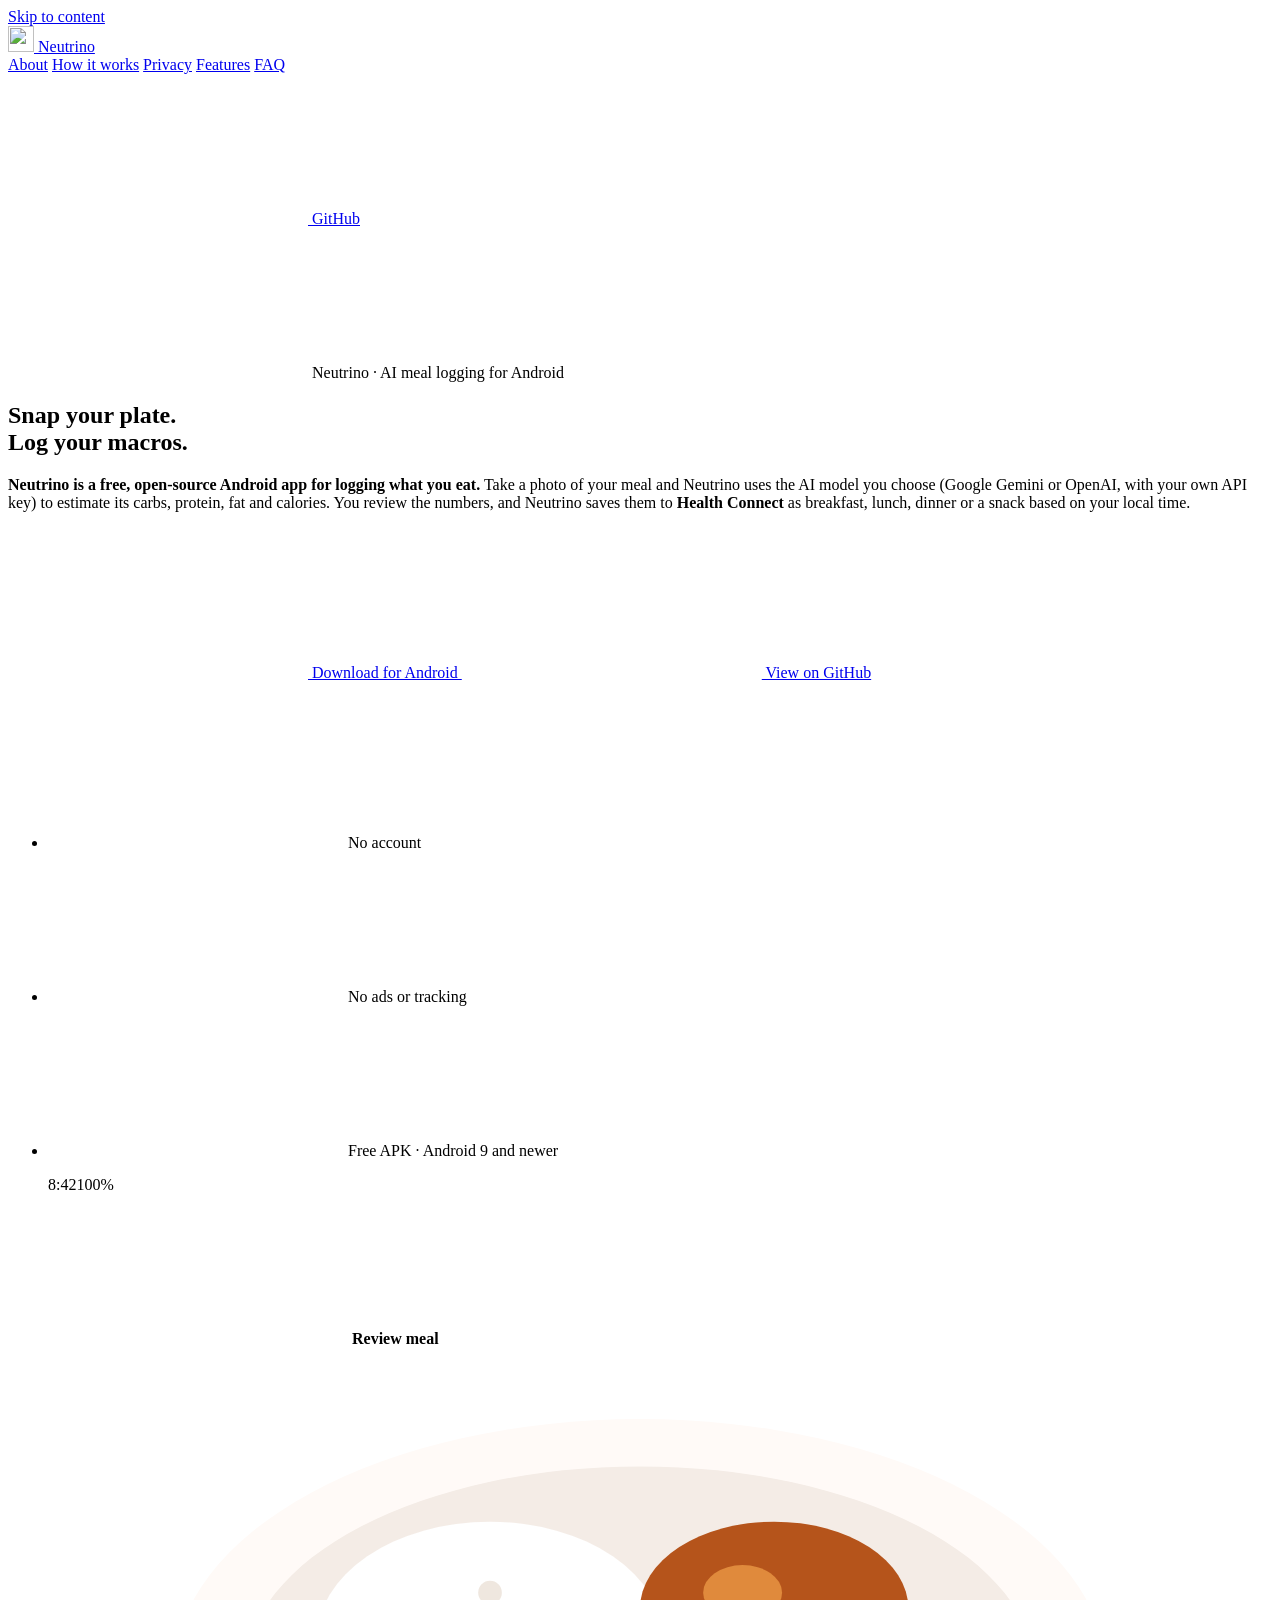
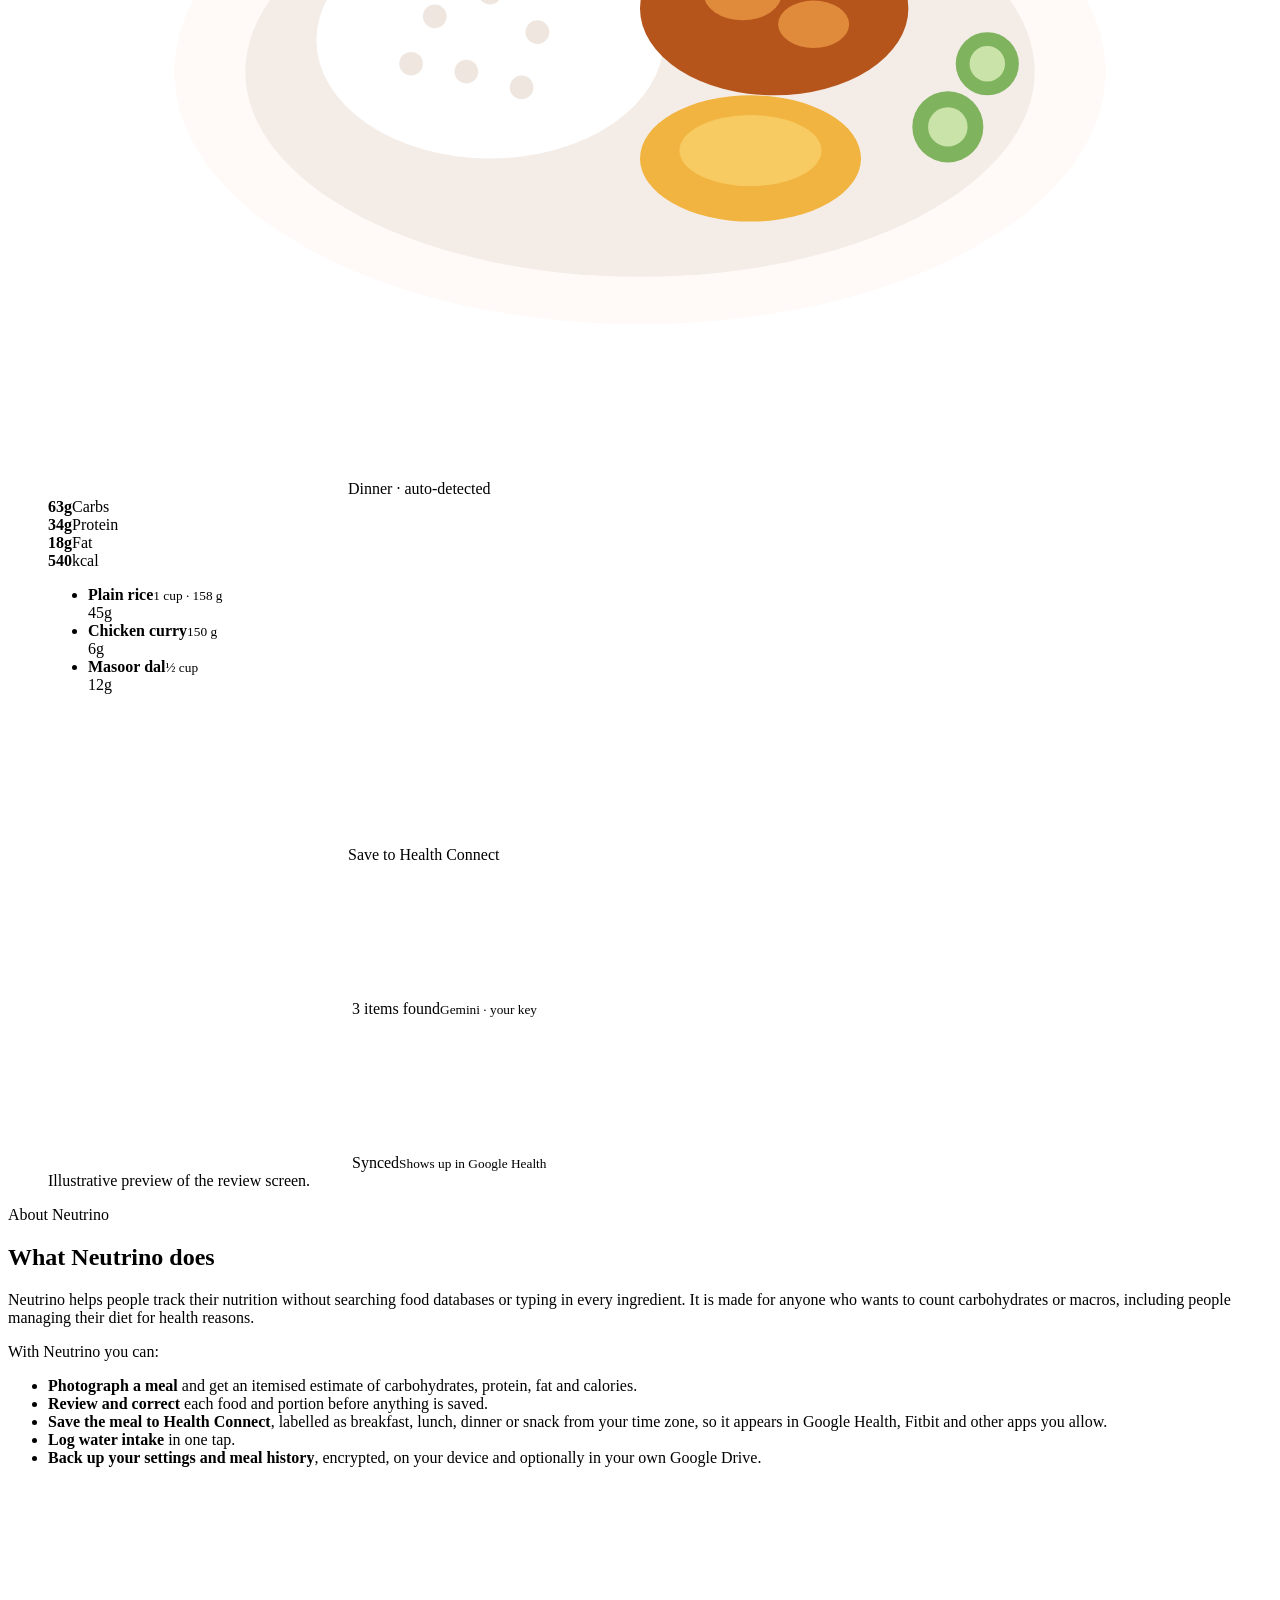
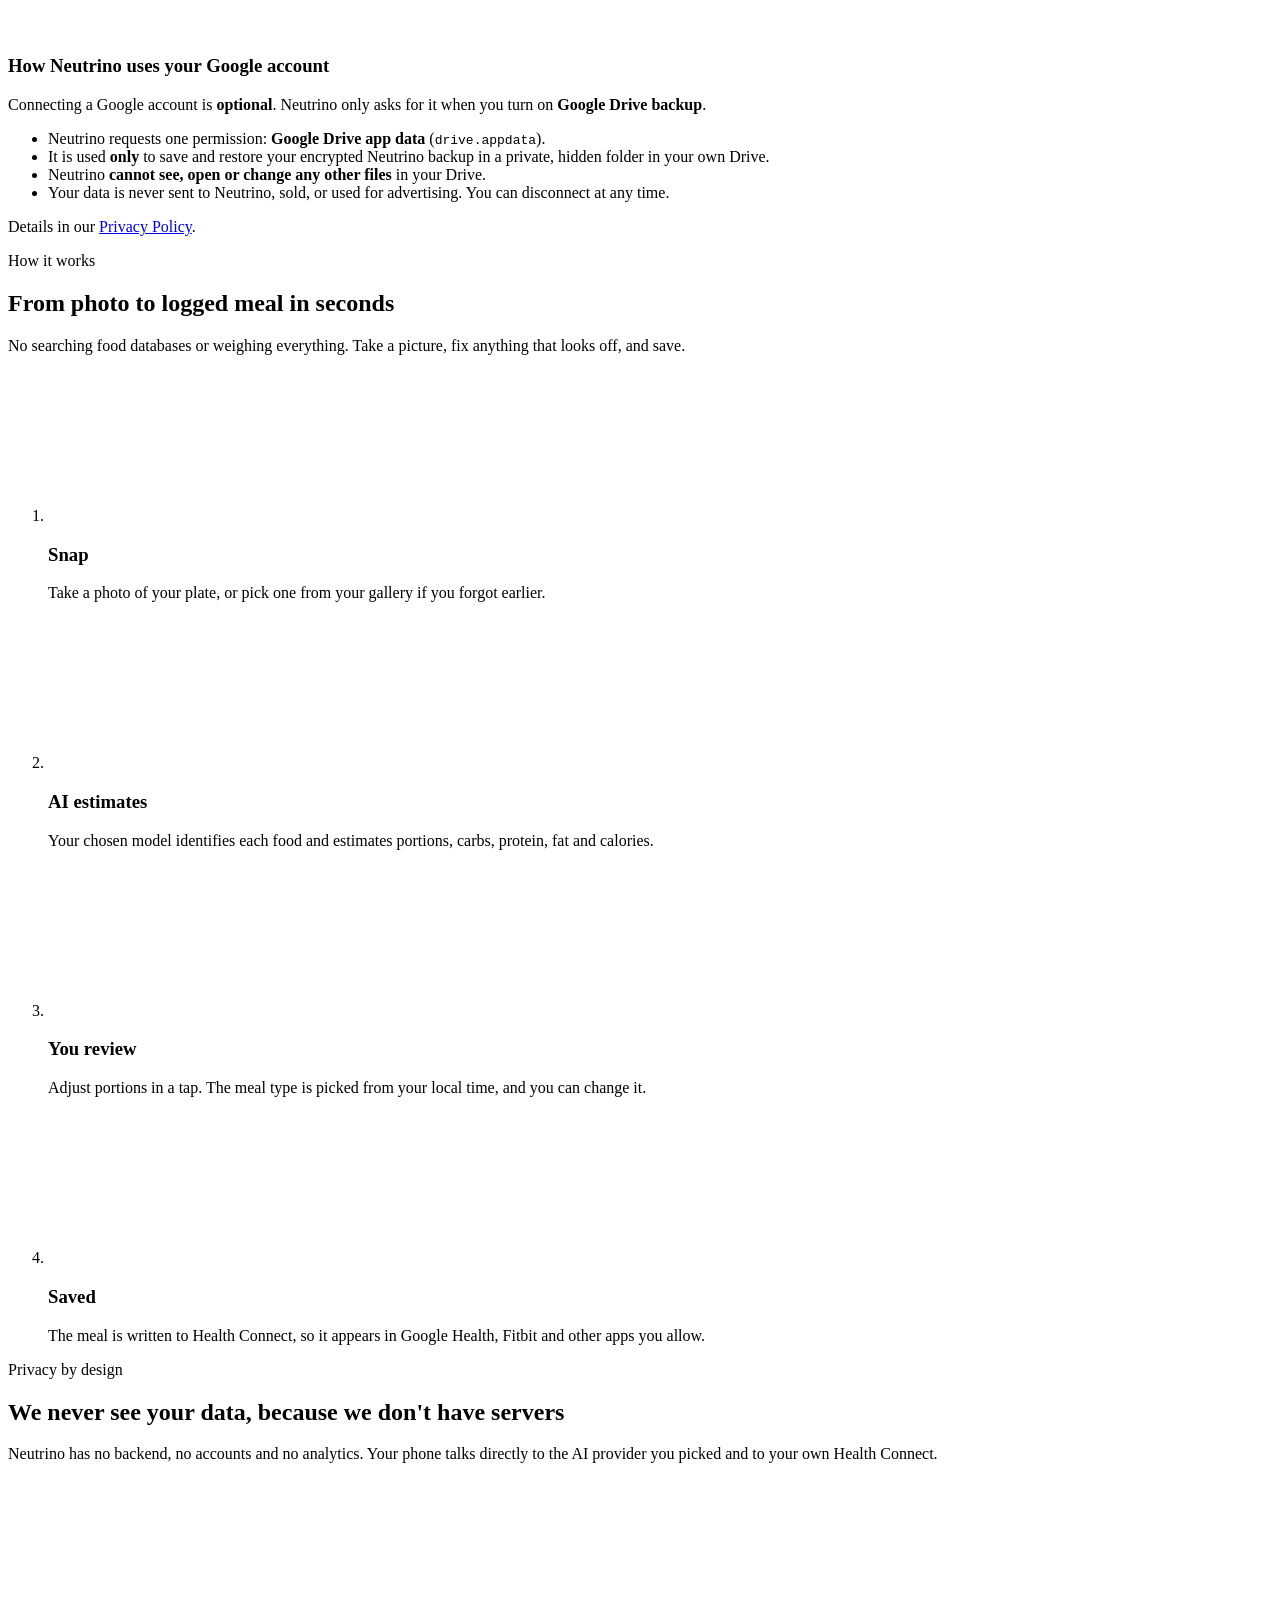
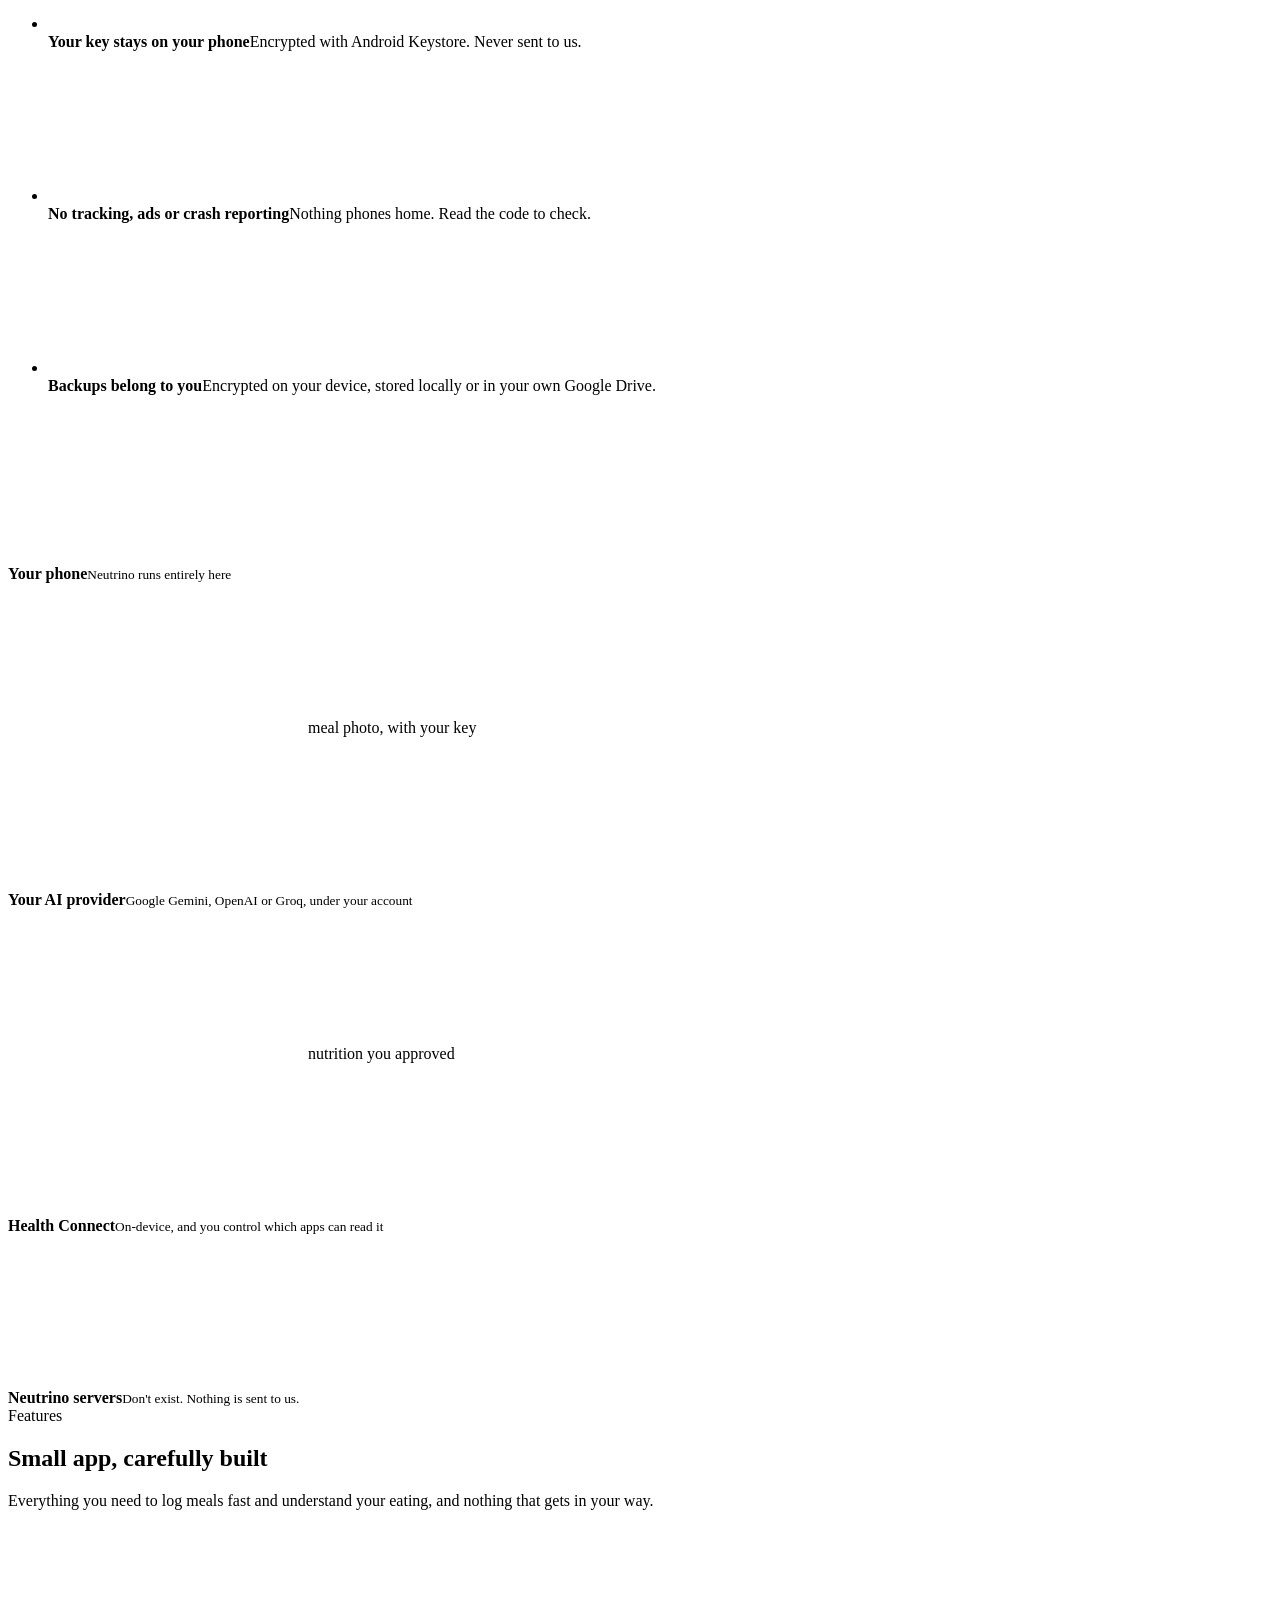
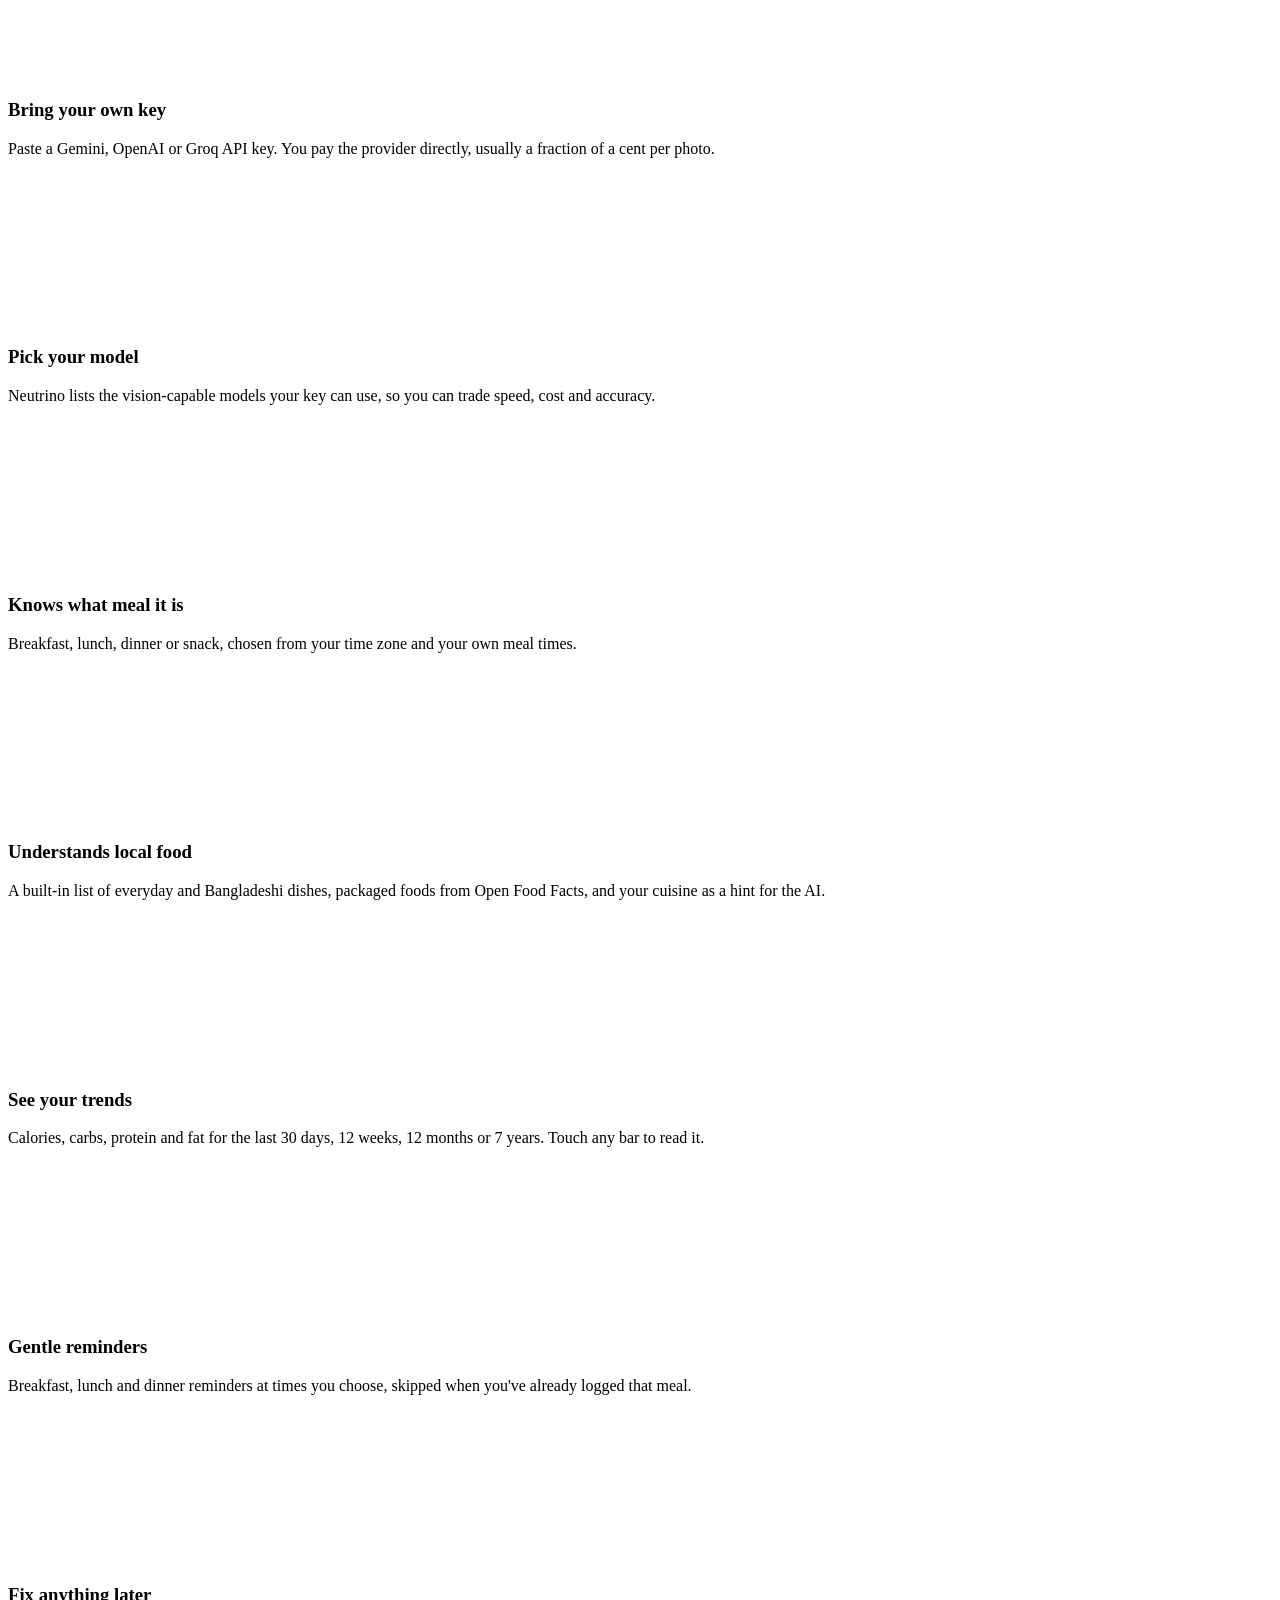
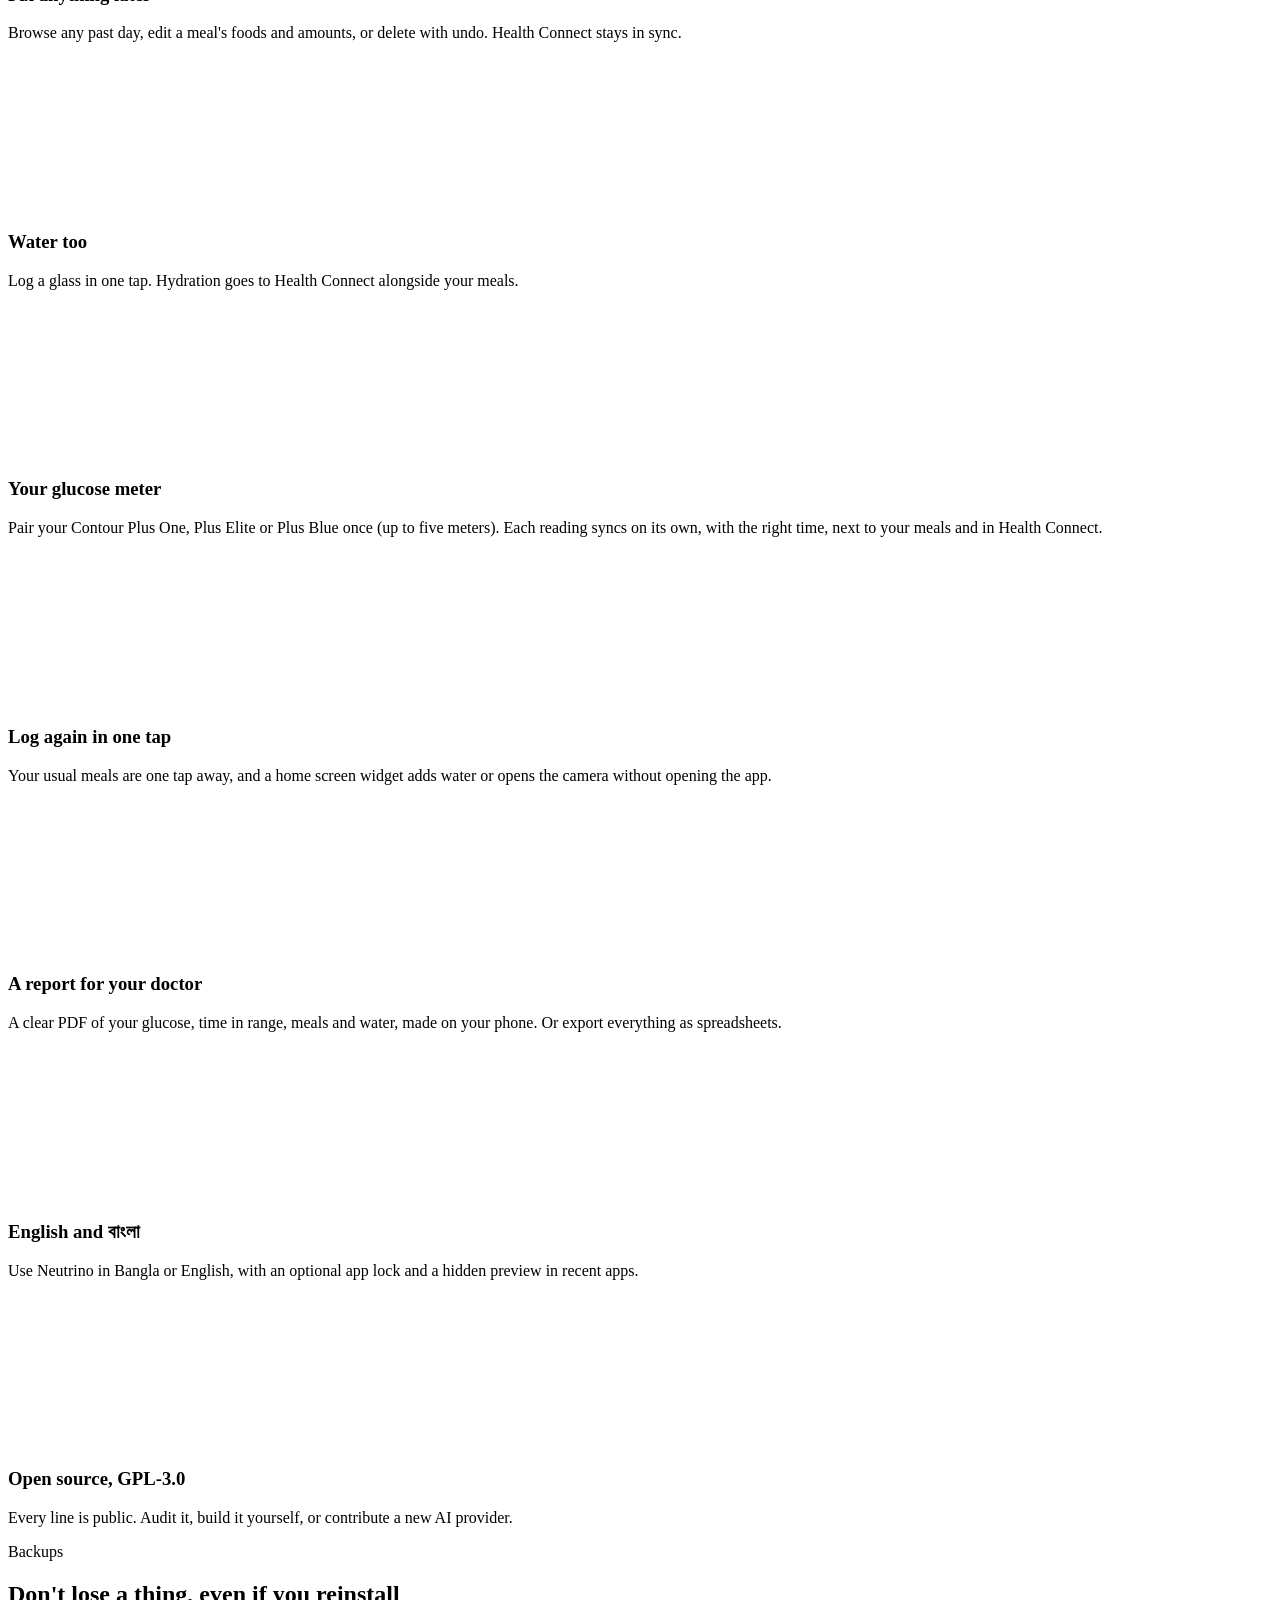
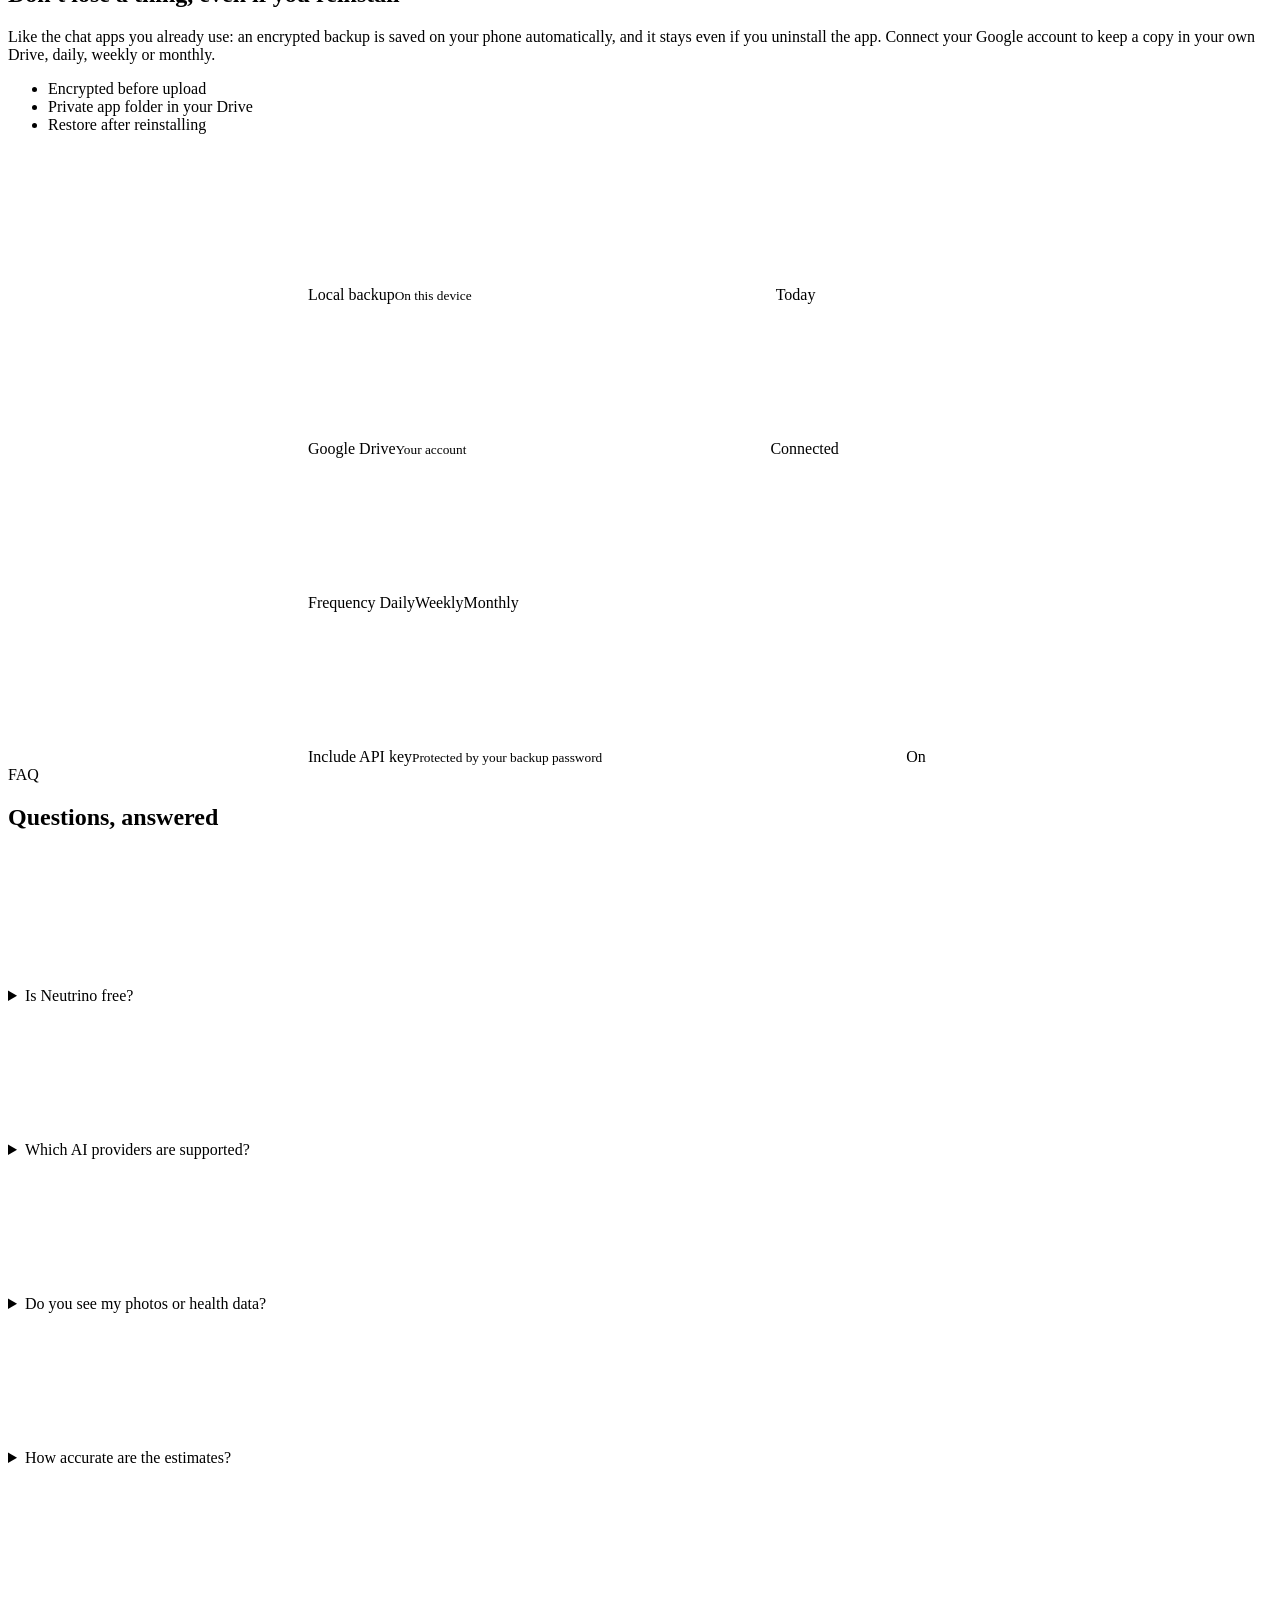
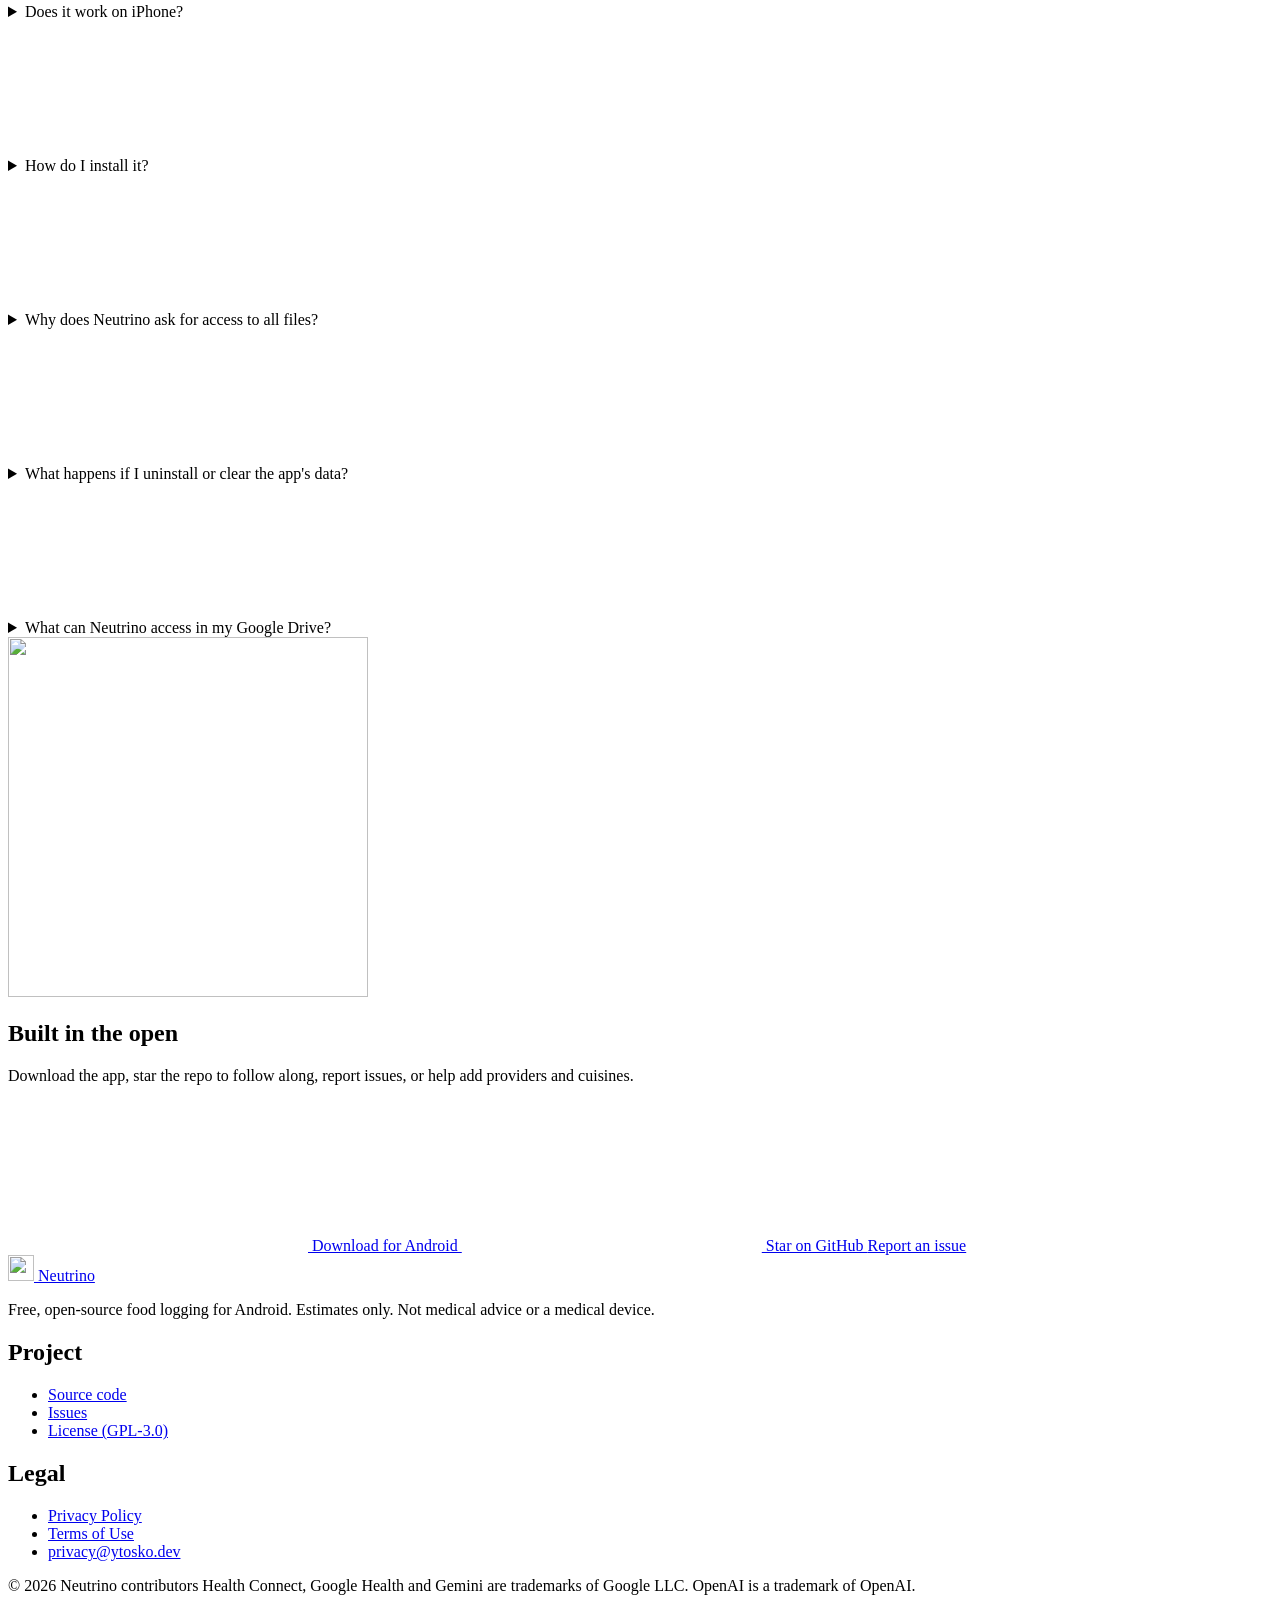
==== commit a7abc90d: "Add Groq as a third AI provider (not released) GroqClient on Groq's OpenAI-compatible API: photo mod" ====
--- a/web/public/index.html
+++ b/web/public/index.html
@@ -4,7 +4,7 @@
   <meta charset="utf-8">
   <meta name="viewport" content="width=device-width, initial-scale=1">
   <title>Neutrino — Snap your plate, log your macros</title>
-  <meta name="description" content="Neutrino is a free, open-source Android app that estimates carbs, protein, fat and calories from a photo of your meal using your own Gemini or OpenAI key, then saves it to Health Connect.">
+  <meta name="description" content="Neutrino is a free, open-source Android app that estimates carbs, protein, fat and calories from a photo of your meal using your own Gemini, OpenAI or Groq key, then saves it to Health Connect.">
   <link rel="canonical" href="https://neutrino.ytosko.dev/">
   <meta name="theme-color" content="#FFF8F6" media="(prefers-color-scheme: light)">
   <meta name="theme-color" content="#17110F" media="(prefers-color-scheme: dark)">
@@ -242,7 +242,7 @@
               <div class="flow-arrow"><svg class="icon" aria-hidden="true"><use href="/assets/img/icons.svg#i-arrow-down"/></svg>meal photo, with your key</div>
               <div class="flow-node">
                 <span class="ic"><svg class="icon" aria-hidden="true"><use href="/assets/img/icons.svg#i-cpu"/></svg></span>
-                <div><b>Your AI provider</b><small>Google Gemini or OpenAI, under your account</small></div>
+                <div><b>Your AI provider</b><small>Google Gemini, OpenAI or Groq, under your account</small></div>
               </div>
               <div class="flow-arrow"><svg class="icon" aria-hidden="true"><use href="/assets/img/icons.svg#i-arrow-down"/></svg>nutrition you approved</div>
               <div class="flow-node">
@@ -271,7 +271,7 @@
           <article class="feature">
             <span class="ic"><svg class="icon" aria-hidden="true"><use href="/assets/img/icons.svg#i-key"/></svg></span>
             <h3>Bring your own key</h3>
-            <p>Paste a Gemini or OpenAI API key. You pay the provider directly, usually a fraction of a cent per photo.</p>
+            <p>Paste a Gemini, OpenAI or Groq API key. You pay the provider directly, usually a fraction of a cent per photo.</p>
           </article>
           <article class="feature">
             <span class="ic"><svg class="icon" aria-hidden="true"><use href="/assets/img/icons.svg#i-cpu"/></svg></span>
@@ -385,7 +385,7 @@
           </details>
           <details>
             <summary>Which AI providers are supported?<svg class="icon" aria-hidden="true"><use href="/assets/img/icons.svg#i-plus"/></svg></summary>
-            <div class="answer"><p>Google Gemini and OpenAI at launch. Providers are plug-ins, so more can be added by the community.</p></div>
+            <div class="answer"><p>Google Gemini, OpenAI and Groq (which has a free plan). Providers are plug-ins, so more can be added by the community.</p></div>
           </details>
           <details>
             <summary>Do you see my photos or health data?<svg class="icon" aria-hidden="true"><use href="/assets/img/icons.svg#i-plus"/></svg></summary>
